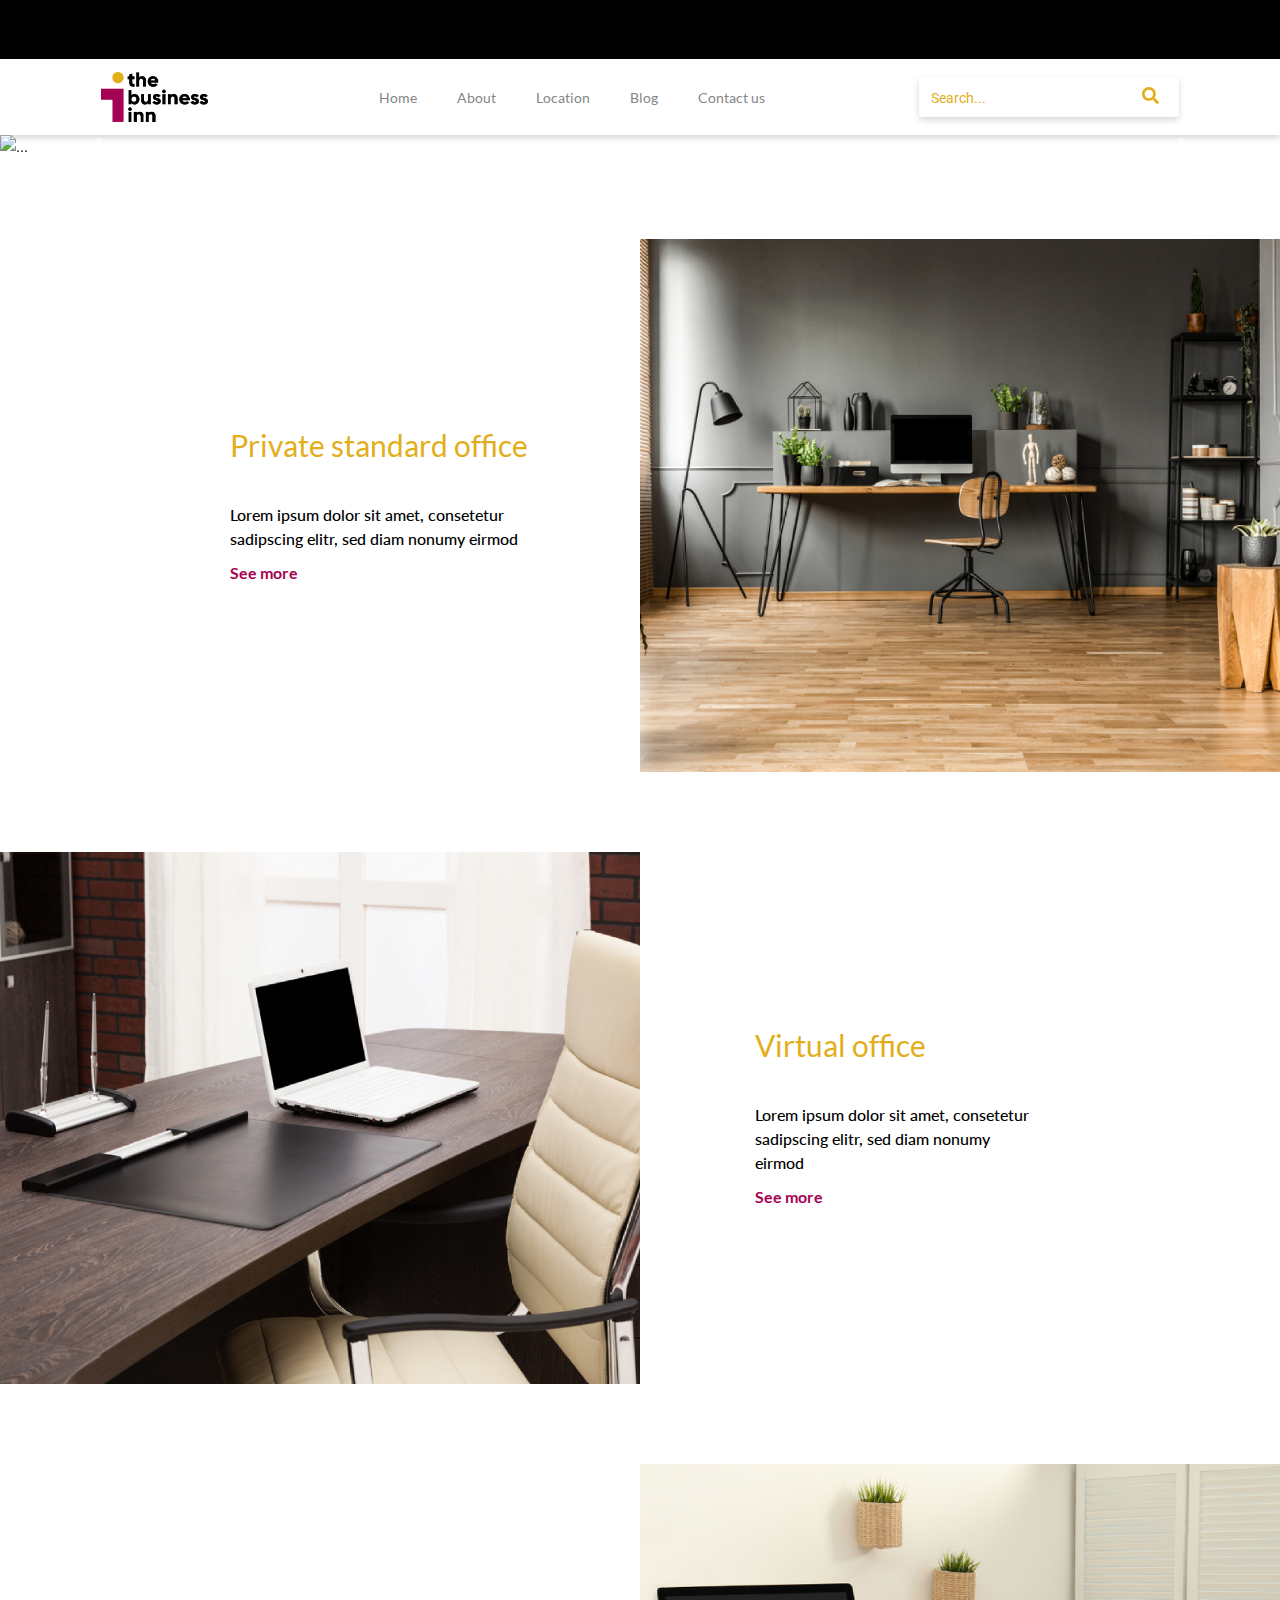
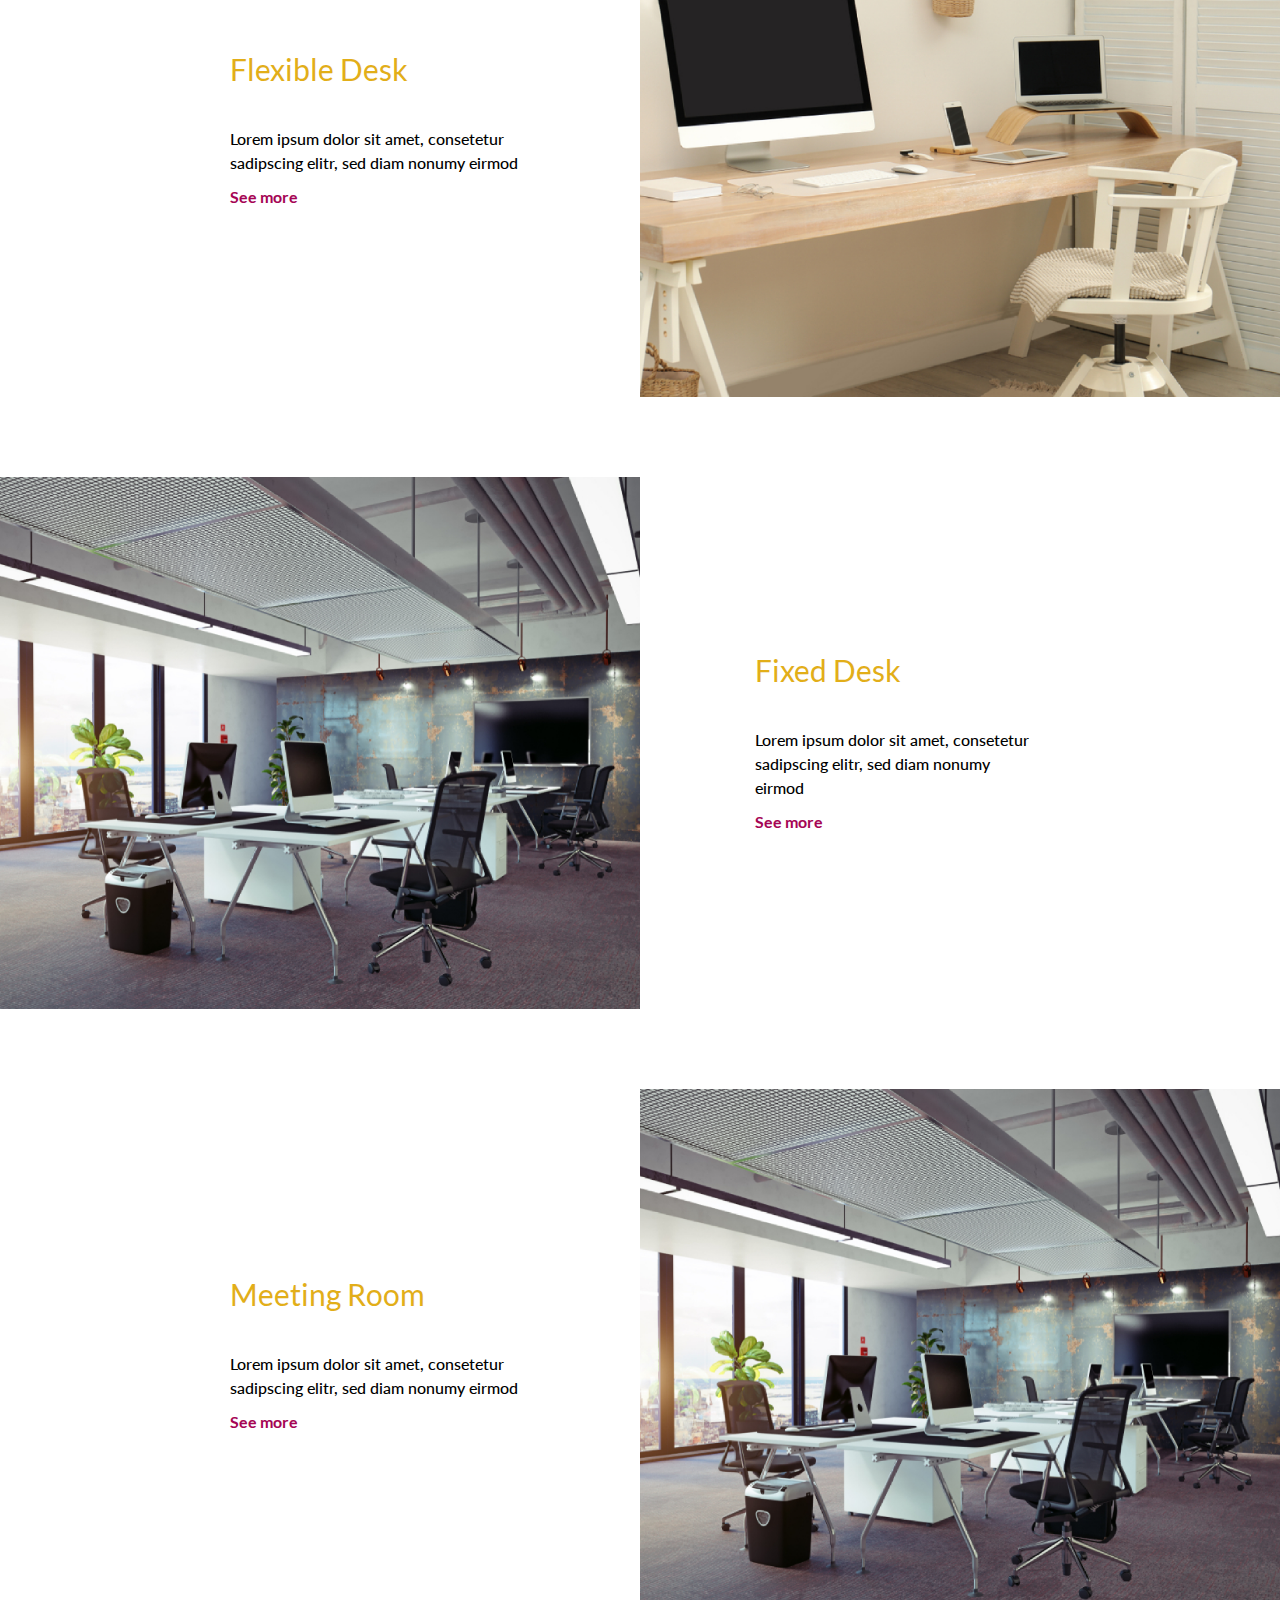
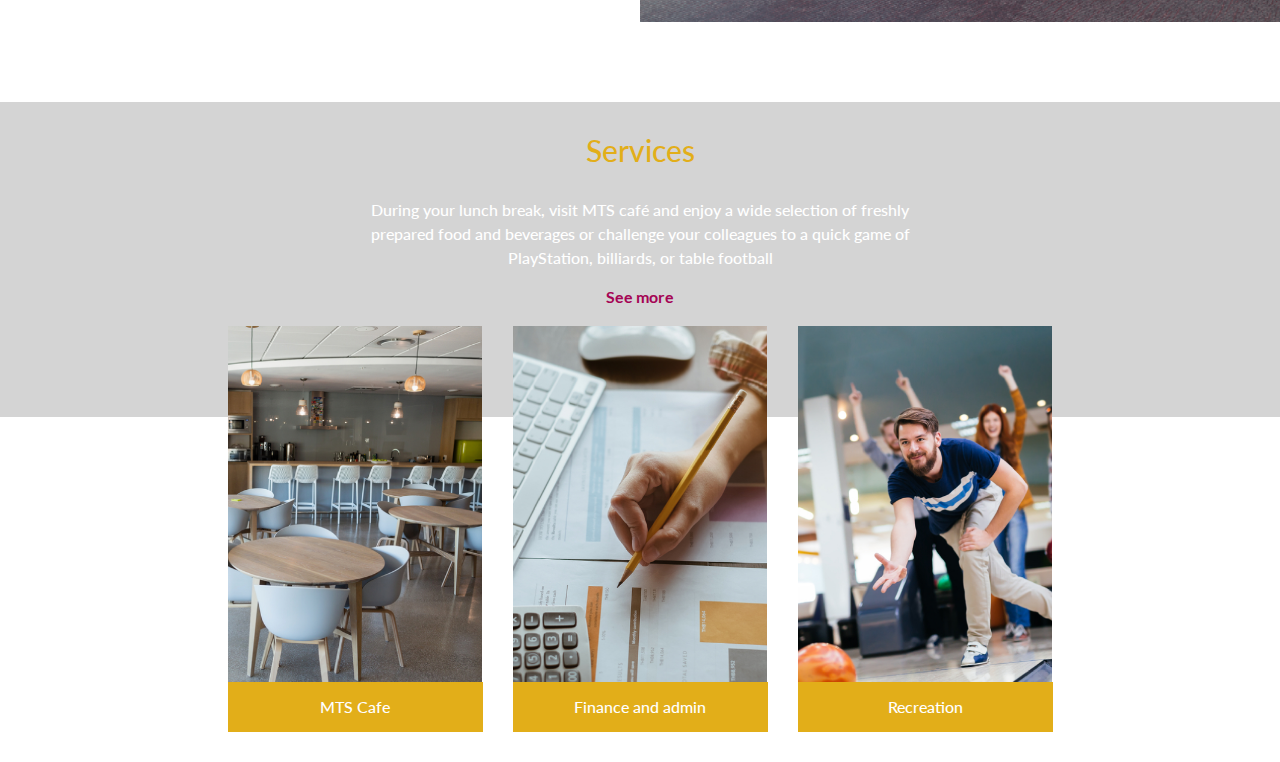
==== index.html @ 8a9effa4 "services and portfolio sections" ====
<!DOCTYPE html>
<html lang="en">

<head>
    <meta charset="UTF-8">
    <meta name="viewport" content="width=device-width, initial-scale=1.0">
    <title>Buisness Inn</title>
    <!-- css links -->
    <link rel="stylesheet" href="css/assets/bootstrap.min.css">
    <link rel="stylesheet" href="css/assets/all.min.css">
    <link rel="stylesheet" href="css/main.css">
</head>

<body>
    <section class="black-header"></section>
    <!-- section header start -->
    <section class="header-section">
        <div class="container">
            <!-- <div class="row"> -->
            <nav class="navbar navbar-expand-lg navbar-light ">
                <a class="navbar-brand" href="#">
                    <img src="imgs/logo.png" alt="logo" loading="lazy">
                </a>
                <button class="navbar-toggler" type="button" data-toggle="collapse" data-target="#navbarSupportedContent" aria-controls="navbarSupportedContent" aria-expanded="false" aria-label="Toggle navigation">
                      <span class="navbar-toggler-icon"></span>
                    </button>

                <div class="collapse navbar-collapse" id="navbarSupportedContent">
                    <ul class="navbar-nav m-auto">
                        <li class="nav-item active">
                            <a class="nav-link" href="#">Home <span class="sr-only">(current)</span></a>
                        </li>
                        <li class="nav-item">
                            <a class="nav-link" href="#">About</a>
                        </li>
                        <li class="nav-item">
                            <a class="nav-link" href="#">Location</a>
                        </li>
                        <li class="nav-item">
                            <a class="nav-link" href="#">Blog</a>
                        </li>
                        <li class="nav-item">
                            <a class="nav-link" href="#">Contact us</a>
                        </li>

                    </ul>
                    <form class="form-inline my-2 my-lg-0">
                        <input class="form-control" type="search" placeholder="Search..." aria-label="Search">
                        <button class="btn btn-outline-success my-2 my-sm-0" type="submit"><i class="fas fa-search"></i></button>
                    </form>
                </div>
            </nav>
            <!-- </div> -->
        </div>
    </section>
    <!-- section header end -->

    <!-- slider-section start -->
    <section class="slider-section">
        <div id="carouselExampleCaptions" class="carousel slide" data-ride="carousel">
            <ol class="carousel-indicators">
                <li data-target="#carouselExampleCaptions" data-slide-to="0" class="active"></li>
                <li data-target="#carouselExampleCaptions" data-slide-to="1"></li>
                <li data-target="#carouselExampleCaptions" data-slide-to="2"></li>
            </ol>
            <div class="carousel-inner">
                <div class="carousel-item active">
                    <img src="..." class="d-block w-100" alt="...">
                    <div class="carousel-caption d-none d-md-block">
                        <h5>First slide label</h5>
                        <p>Nulla vitae elit libero, a pharetra augue mollis interdum.</p>
                    </div>
                </div>
                <div class="carousel-item">
                    <img src="..." class="d-block w-100" alt="...">
                    <div class="carousel-caption d-none d-md-block">
                        <h5>Second slide label</h5>
                        <p>Lorem ipsum dolor sit amet, consectetur adipiscing elit.</p>
                    </div>
                </div>
                <div class="carousel-item">
                    <img src="..." class="d-block w-100" alt="...">
                    <div class="carousel-caption d-none d-md-block">
                        <h5>Third slide label</h5>
                        <p>Praesent commodo cursus magna, vel scelerisque nisl consectetur.</p>
                    </div>
                </div>
            </div>
            <a class="carousel-control-prev" href="#carouselExampleCaptions" role="button" data-slide="prev">
                <span class="carousel-control-prev-icon" aria-hidden="true"></span>
                <span class="sr-only">Previous</span>
            </a>
            <a class="carousel-control-next" href="#carouselExampleCaptions" role="button" data-slide="next">
                <span class="carousel-control-next-icon" aria-hidden="true"></span>
                <span class="sr-only">Next</span>
            </a>
        </div>
    </section>
    <!-- slider-section end -->

    <!-- testimonial-section start -->
    <section class="testimonial-section"></section>
    <!-- testimonial-section end -->

    <!-- portfolio-section start -->
    <section class="portfolio-section">
        <!-- <div class="container"> -->

        <div class="item">
            <div class="row">
                <!-- <div class="col-6"> -->
                <div class="post-img">
                    <img src="imgs/portfolio/p1.png" alt="product-img">
                </div>
                <!-- </div> -->
                <!-- <div class="col-6"> -->
                <div class="post-content">
                    <h2 class="post-title">Private standard office</h2>
                    <p class="post-excerpt">Lorem ipsum dolor sit amet, consetetur sadipscing elitr, sed diam nonumy eirmod</p>
                    <a href="html/private standard office.html" class="see-more">See more</a>
                    <!-- </div> -->
                </div>
            </div>
        </div>
        <div class="item">
            <div class="row">
                <!-- <div class="col-6"> -->
                <div class="post-img">
                    <img src="imgs/portfolio/p2.png" alt="product-img">
                </div>
                <!-- </div> -->
                <!-- <div class="col-6"> -->
                <div class="post-content">
                    <h2 class="post-title">Virtual office</h2>
                    <p class="post-excerpt">Lorem ipsum dolor sit amet, consetetur sadipscing elitr, sed diam nonumy eirmod</p>
                    <a href="html/private standard office.html" class="see-more">See more</a>
                    <!-- </div> -->
                </div>
            </div>
        </div>
        <div class="item">
            <div class="row">
                <!-- <div class="col-6"> -->
                <div class="post-img">
                    <img src="imgs/portfolio/p3.png" alt="product-img">
                </div>
                <!-- </div> -->
                <!-- <div class="col-6"> -->
                <div class="post-content">
                    <h2 class="post-title">Flexible Desk</h2>
                    <p class="post-excerpt">Lorem ipsum dolor sit amet, consetetur sadipscing elitr, sed diam nonumy eirmod</p>
                    <a href="html/private standard office.html" class="see-more">See more</a>
                    <!-- </div> -->
                </div>
            </div>
        </div>
        <div class="item">
            <div class="row">
                <!-- <div class="col-6"> -->
                <div class="post-img">
                    <img src="imgs/portfolio/p4.png" alt="product-img">
                </div>
                <!-- </div> -->
                <!-- <div class="col-6"> -->
                <div class="post-content">
                    <h2 class="post-title">Fixed Desk</h2>
                    <p class="post-excerpt">Lorem ipsum dolor sit amet, consetetur sadipscing elitr, sed diam nonumy eirmod</p>
                    <a href="html/private standard office.html" class="see-more">See more</a>
                    <!-- </div> -->
                </div>
            </div>
        </div>
        <div class="item">
            <div class="row">
                <!-- <div class="col-6"> -->
                <div class="post-img">
                    <img src="imgs/portfolio/p4.png" alt="product-img">
                </div>
                <!-- </div> -->
                <!-- <div class="col-6"> -->
                <div class="post-content">
                    <h2 class="post-title">Meeting Room</h2>
                    <p class="post-excerpt">Lorem ipsum dolor sit amet, consetetur sadipscing elitr, sed diam nonumy eirmod</p>
                    <a href="html/private standard office.html" class="see-more">See more</a>
                    <!-- </div> -->
                </div>
            </div>
        </div>

        <!-- </div> -->
    </section>
    <!-- portfolio-section end -->

    <!-- services-section start -->
    <section class="services-section">
        <div class="container">
            <h2 class="section-title text-center">
                Services
            </h2>
            <div class="row">
                <div class="col-lg-6 col-md-10 m-auto">
                    <div class="details text-center">
                        <p class="section-info text-center">During your lunch break, visit MTS café and enjoy a wide selection of freshly prepared food and beverages or challenge your colleagues to a quick game of PlayStation, billiards, or table football</p>
                        <a href="html/private standard office.html" class="see-more">See more</a>
                    </div>
                </div>
            </div>
            <div class="row cards-row pt-3">
                <div class="col-lg-3 col-md-4">
                    <div class="service-card">
                        <img src="imgs/services/s1.png" alt="service img">
                        <h4>MTS Cafe</h4>
                    </div>
                </div>
                <div class="col-lg-3 col-md-4">
                    <div class="service-card">
                        <img src="imgs/services/s2.png" alt="service img">
                        <h4>Finance and admin</h4>
                    </div>
                </div>
                <div class="col-lg-3 col-md-4">
                    <div class="service-card">
                        <img src="imgs/services/s3.png" alt="service img">
                        <h4>Recreation</h4>
                    </div>
                </div>
            </div>
    </section>
    <!-- services-section end -->



    <!-- js scripts -->
    <script src="js/assets/jquery-3.5.1.min.js"></script>
    <script src="js/assets/popper.min.js"></script>
    <script src="js/assets/bootstrap.min.js"></script>
    <script src="js/assets/all.min.js"></script>
    <script src="js/main.js"></script>


</body>

</html>
---- css/main.css ----
/* start general style */
:root {
  --redColor: #A50454;
  --whiteColor: #ffffff;
  --blackColor: #000000;
  --goldColor: #E2AE19;
  --grayColor: #868686;
}

@font-face {
  font-family: "lato";
  src: url("../fonts/Lato-Regular.ttf");
}

@font-face {
  font-family: "latoM";
  src: url("../fonts/Lato-Medium.ttf");
}

@font-face {
  font-family: "latoB";
  src: url("../fonts/Lato-Bold.ttf");
}

@font-face {
  font-family: "Roboto";
  src: url("../fonts/Roboto-Regular.ttf");
}

.header-section .navbar .navbar-nav .nav-item .nav-link:focus, .header-section .navbar .navbar-nav .nav-item .nav-link:hover, .header-section .navbar .form-inline .btn:hover svg {
  -webkit-transition: all 0.3s ease-in-out;
  transition: all 0.3s ease-in-out;
}

* {
  -webkit-box-sizing: border-box;
  -o-box-sizing: border-box;
  -ms-box-sizing: border-box;
  box-sizing: border-box;
  outline: unset !important;
}

html {
  scroll-behavior: smooth;
  direction: ltr;
  text-align: left;
}

body a,
body a:hover {
  text-decoration: none;
  outline: none;
}

body input:focus, body input:hover,
body .btn:focus,
body .btn:hover {
  outline: unset !important;
  -webkit-box-shadow: unset !important;
          box-shadow: unset !important;
  background-color: unset !important;
  color: unset !important;
}

img {
  max-width: 100%;
}

body button:focus,
body button:active {
  outline: none;
  outline-offset: unset;
}

body .btn-primary {
  border-color: unset;
  background-color: unset;
}

.see-more {
  color: var(--redColor);
  font-family: 'latoB';
  font-size: 16px;
}

.black-header {
  height: 59px;
  background-color: var(--blackColor);
}

.header-section {
  background-color: var(--whiteColor);
  -webkit-box-shadow: 0px 3px 6px #00000029;
          box-shadow: 0px 3px 6px #00000029;
}

.header-section .navbar .navbar-brand img {
  max-width: 100%;
  width: 107px;
}

.header-section .navbar .navbar-nav .nav-item .nav-link {
  color: var(--grayColor);
  padding: 15px 20px;
  font: 14px/17px "lato";
}

.header-section .navbar .navbar-nav .nav-item .nav-link:focus, .header-section .navbar .navbar-nav .nav-item .nav-link:hover {
  color: var(--redColor);
}

.header-section .navbar .form-inline {
  position: relative;
}

.header-section .navbar .form-inline .form-control {
  -webkit-box-shadow: 0px 3px 6px #00000029;
          box-shadow: 0px 3px 6px #00000029;
  border-radius: 3px;
  height: 40px;
  border: none;
  width: 260px;
}

.header-section .navbar .form-inline .form-control::-webkit-input-placeholder {
  color: var(--goldColor);
  font: 14px/19px 'Roboto';
}

.header-section .navbar .form-inline .form-control:-ms-input-placeholder {
  color: var(--goldColor);
  font: 14px/19px 'Roboto';
}

.header-section .navbar .form-inline .form-control::-ms-input-placeholder {
  color: var(--goldColor);
  font: 14px/19px 'Roboto';
}

.header-section .navbar .form-inline .form-control::placeholder {
  color: var(--goldColor);
  font: 14px/19px 'Roboto';
}

.header-section .navbar .form-inline .btn {
  position: absolute;
  right: 0;
  border: none;
  padding: 10px 20px;
  color: var(--goldColor);
}

.header-section .navbar .form-inline .btn svg {
  font-size: 17px;
}

.header-section .navbar .form-inline .btn:hover svg {
  color: var(--redColor);
}

.portfolio-section .item {
  margin: 80px 0;
}

.portfolio-section .item:nth-of-type(odd) .row {
  -webkit-box-orient: horizontal;
  -webkit-box-direction: reverse;
      -ms-flex-direction: row-reverse;
          flex-direction: row-reverse;
}

.portfolio-section .item:nth-of-type(odd) .row .post-content {
  padding-left: 18%;
  padding-right: 85px;
}

@media (max-width: 992px) {
  .portfolio-section .item:nth-of-type(odd) .row .post-content {
    padding-left: 5%;
    padding-right: 0;
  }
}

.portfolio-section .item:nth-of-type(even) .row .post-content {
  padding-right: 19%;
  padding-left: 115px;
}

@media (max-width: 992px) {
  .portfolio-section .item:nth-of-type(even) .row .post-content {
    padding-right: 0;
    padding-left: 35px;
  }
}

.portfolio-section .item .row {
  -webkit-box-align: center;
      -ms-flex-align: center;
          align-items: center;
  margin-right: 0;
  margin-left: 0;
}

.portfolio-section .item .post-img {
  width: 50%;
}

@media (max-width: 767px) {
  .portfolio-section .item .post-img {
    width: 100%;
    margin-bottom: 20px;
  }
}

.portfolio-section .item .post-img img {
  max-width: 100%;
}

.portfolio-section .item .post-content {
  width: 50%;
  height: 100%;
  display: -webkit-box;
  display: -ms-flexbox;
  display: flex;
  -webkit-box-orient: vertical;
  -webkit-box-direction: normal;
      -ms-flex-direction: column;
          flex-direction: column;
  -webkit-box-pack: center;
      -ms-flex-pack: center;
          justify-content: center;
}

@media (max-width: 767px) {
  .portfolio-section .item .post-content {
    width: 100%;
    text-align: center;
    padding: 10px !important;
  }
}

.portfolio-section .item .post-content .post-title {
  font-size: 30px;
  font-family: 'lato';
  color: var(--goldColor);
  margin-bottom: 40px;
}

.portfolio-section .item .post-content .post-excerpt {
  color: var(--blackColor);
  font-family: 'latoM';
  font-size: 16px;
  margin-bottom: 10px;
}

.services-section {
  background-color: #D4D4D4;
  padding-top: 30px;
  padding-bottom: 120px;
  height: 315px;
}

.services-section .section-title {
  color: var(--goldColor);
  font-family: 'latoM';
  font-size: 30px;
  margin-bottom: 30px;
}

.services-section .details .section-info {
  color: var(--whiteColor);
  font-size: 16px;
  font-family: 'latoM';
  margin-bottom: 15px;
}

.services-section .cards-row {
  -webkit-box-pack: center;
      -ms-flex-pack: center;
          justify-content: center;
}

.services-section .cards-row .service-card {
  position: relative;
  margin-bottom: 30px;
}

.services-section .cards-row .service-card h4 {
  position: absolute;
  width: 100%;
  font-size: 16px;
  font-family: 'latoM';
  color: var(--whiteColor);
  background-color: var(--goldColor);
  padding: 15px 0;
  text-align: center;
  bottom: 0;
  margin-bottom: 0;
}
/*# sourceMappingURL=main.css.map */
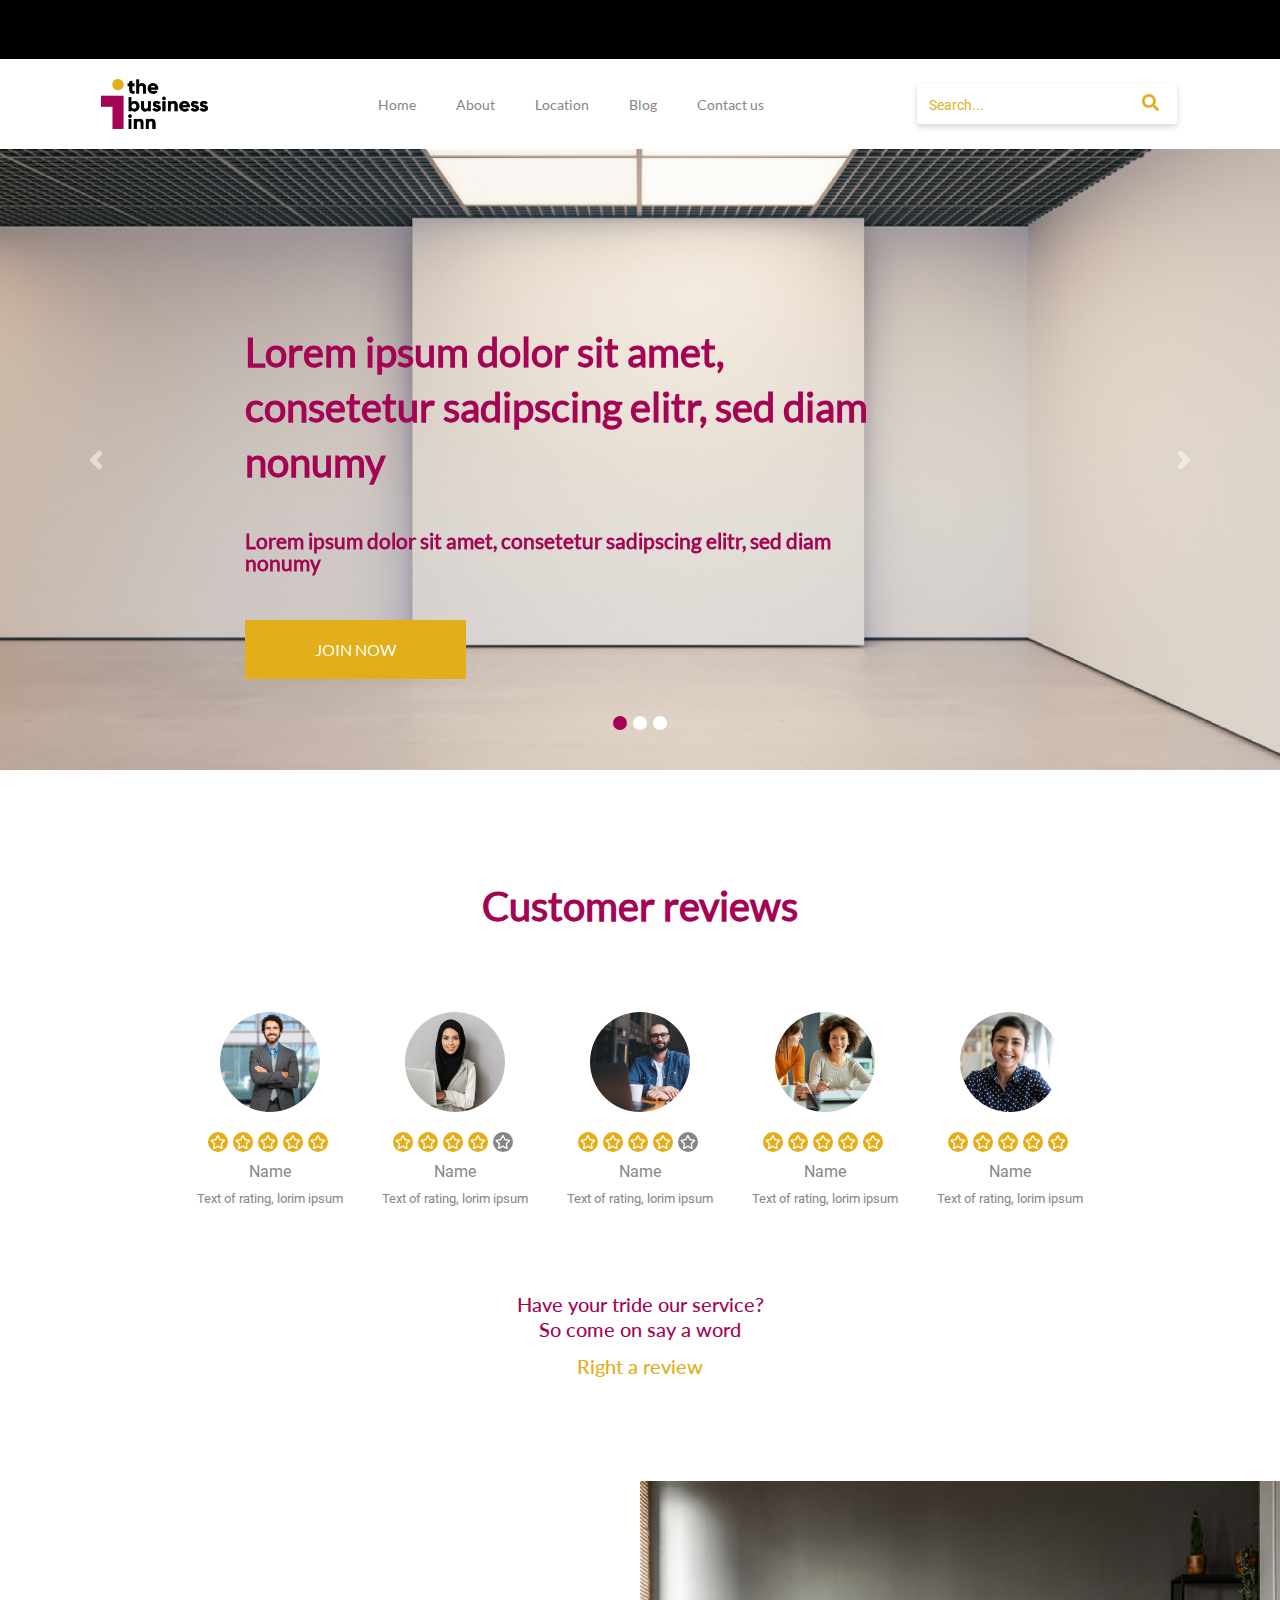
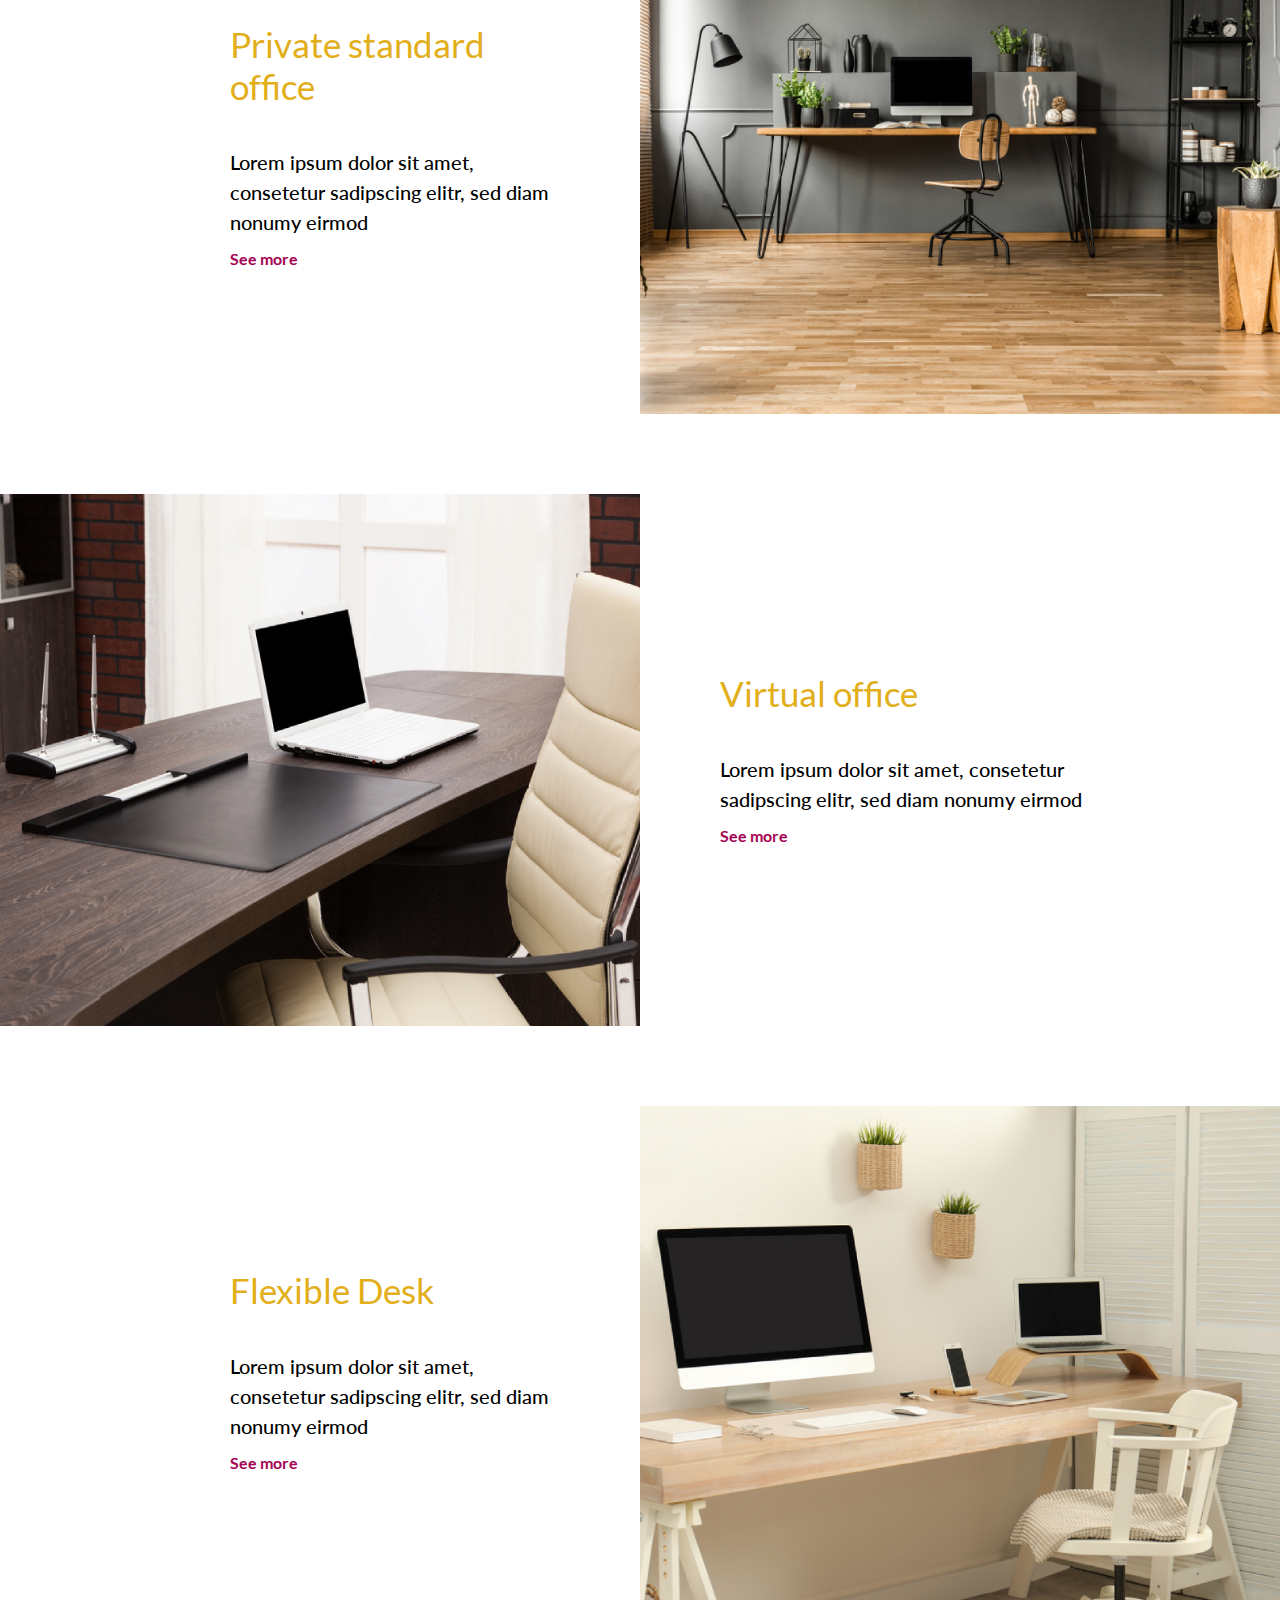
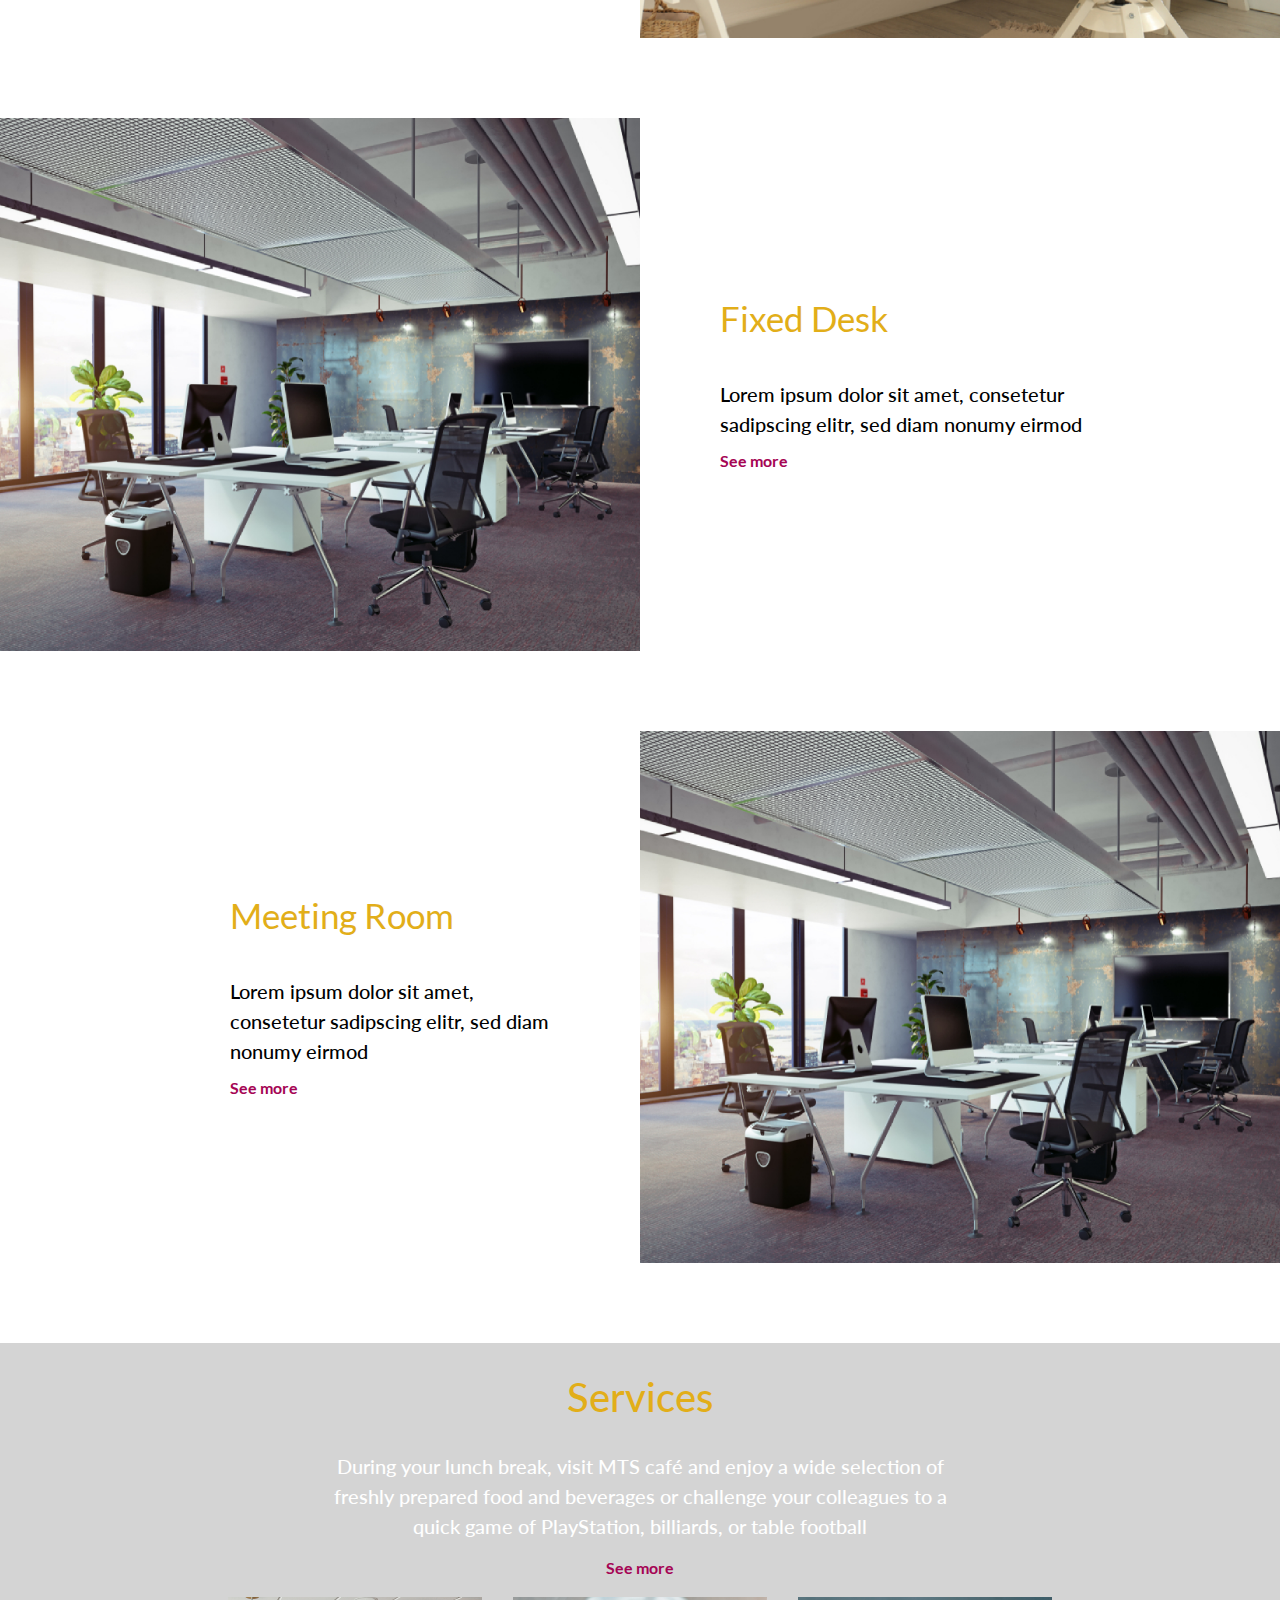
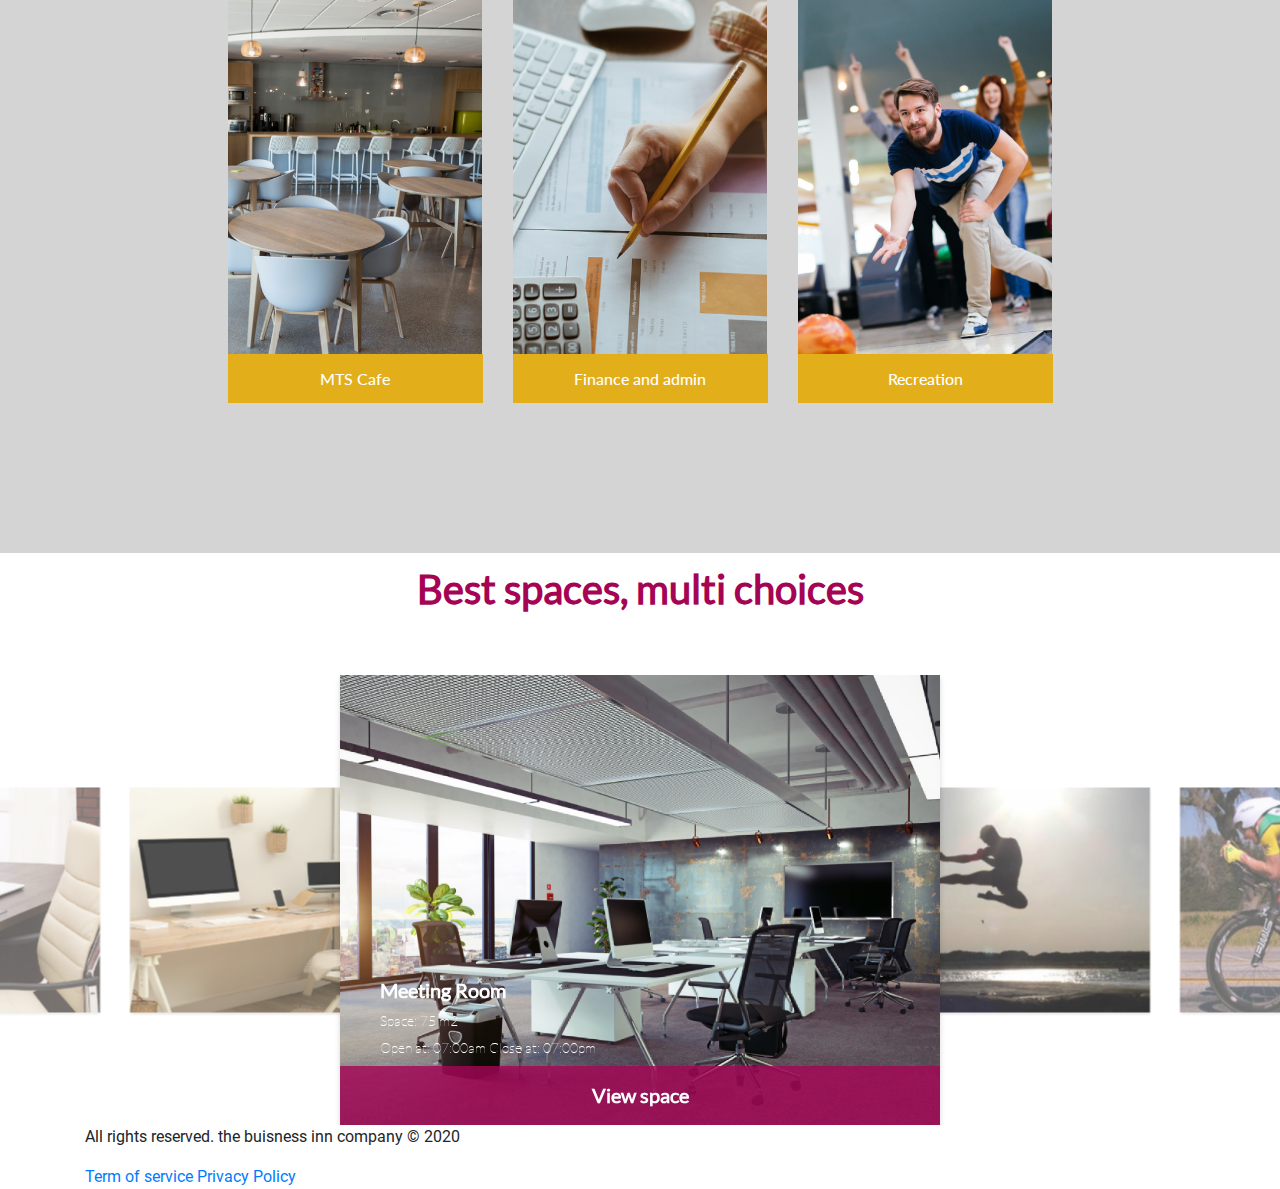
==== commit 5507ebd8: "some modification on navbar and slider & fonts in portfolio section & create testimonials and spaces" ====
--- a/index.html
+++ b/index.html
@@ -8,6 +8,8 @@
     <!-- css links -->
     <link rel="stylesheet" href="css/assets/bootstrap.min.css">
     <link rel="stylesheet" href="css/assets/all.min.css">
+    <link rel="stylesheet" href="css/assets/jquery.flipster.nav.css">
+    <link rel="stylesheet" href="css/assets/jquery.flipster.css">
     <link rel="stylesheet" href="css/main.css">
 </head>
 
@@ -16,8 +18,10 @@
     <!-- section header start -->
     <section class="header-section">
         <div class="container">
+
             <!-- <div class="row"> -->
-            <nav class="navbar navbar-expand-lg navbar-light ">
+            <nav class="navbar navbar-expand-lg navbar-light " id="navbar">
+                <!-- <div class="container"> -->
                 <a class="navbar-brand" href="#">
                     <img src="imgs/logo.png" alt="logo" loading="lazy">
                 </a>
@@ -45,10 +49,11 @@
 
                     </ul>
                     <form class="form-inline my-2 my-lg-0">
-                        <input class="form-control" type="search" placeholder="Search..." aria-label="Search">
+                        <input class="form-control" type="text" placeholder="Search..." aria-label="Search">
                         <button class="btn btn-outline-success my-2 my-sm-0" type="submit"><i class="fas fa-search"></i></button>
                     </form>
                 </div>
+                <!-- </div> -->
             </nav>
             <!-- </div> -->
         </div>
@@ -65,24 +70,27 @@
             </ol>
             <div class="carousel-inner">
                 <div class="carousel-item active">
-                    <img src="..." class="d-block w-100" alt="...">
+                    <img src="imgs/slider/slider1.png" class="d-block w-100" alt="slider img">
                     <div class="carousel-caption d-none d-md-block">
-                        <h5>First slide label</h5>
-                        <p>Nulla vitae elit libero, a pharetra augue mollis interdum.</p>
+                        <h5 class="post-title">Lorem ipsum dolor sit amet, consetetur sadipscing elitr, sed diam nonumy</h5>
+                        <p class="post-excerpt">Lorem ipsum dolor sit amet, consetetur sadipscing elitr, sed diam nonumy</p>
+                        <a href="">JOIN NOW</a>
                     </div>
                 </div>
                 <div class="carousel-item">
-                    <img src="..." class="d-block w-100" alt="...">
+                    <img src="imgs/slider/slider1.png" class="d-block w-100" alt="slider img">
                     <div class="carousel-caption d-none d-md-block">
-                        <h5>Second slide label</h5>
-                        <p>Lorem ipsum dolor sit amet, consectetur adipiscing elit.</p>
+                        <h5 class="post-title">Lorem ipsum dolor sit amet, consetetur sadipscing elitr, sed diam nonumy</h5>
+                        <p class="post-excerpt">Lorem ipsum dolor sit amet, consetetur sadipscing elitr, sed diam nonumy</p>
+                        <a href="">JOIN NOW</a>
                     </div>
                 </div>
                 <div class="carousel-item">
-                    <img src="..." class="d-block w-100" alt="...">
+                    <img src="imgs/slider/slider1.png" class="d-block w-100" alt="slider img">
                     <div class="carousel-caption d-none d-md-block">
-                        <h5>Third slide label</h5>
-                        <p>Praesent commodo cursus magna, vel scelerisque nisl consectetur.</p>
+                        <h5 class="post-title">Lorem ipsum dolor sit amet, consetetur sadipscing elitr, sed diam nonumy</h5>
+                        <p class="post-excerpt">Lorem ipsum dolor sit amet, consetetur sadipscing elitr, sed diam nonumy</p>
+                        <a href="">JOIN NOW</a>
                     </div>
                 </div>
             </div>
@@ -99,7 +107,95 @@
     <!-- slider-section end -->
 
     <!-- testimonial-section start -->
-    <section class="testimonial-section"></section>
+    <section class="testimonial-section">
+        <div class="container">
+            <h2 class="section-title">Customer reviews</h2>
+            <div class="col-lg-10 col-12 m-auto">
+                <div class="row">
+                    <div class="col-lg-2 col-md-4 px-lg-0 ">
+                        <div class="client-card">
+                            <img src="imgs/clients/client1.png" alt="" class="client-img">
+                            <div class="reviews">
+                                <span class="checked"><i class="far fa-star"></i></span>
+                                <span class="checked"><i class="far fa-star"></i></span>
+                                <span class="checked"><i class="far fa-star"></i></span>
+                                <span class="checked"><i class="far fa-star"></i></span>
+                                <span class="checked"><i class="far fa-star"></i></span>
+                            </div>
+                            <h5 class="client-name">Name</h5>
+                            <p class="clientreview">Text of rating, lorim ipsum</p>
+                        </div>
+                    </div>
+                    <div class="col-lg-2 col-md-4 px-lg-0 ">
+                        <div class="client-card">
+                            <img src="imgs/clients/client2.png" alt="" class="client-img">
+                            <div class="reviews">
+                                <span class="checked"><i class="far fa-star"></i></span>
+                                <span class="checked"><i class="far fa-star"></i></span>
+                                <span class="checked"><i class="far fa-star"></i></span>
+                                <span class="checked"><i class="far fa-star"></i></span>
+                                <span class=""><i class="far fa-star"></i></span>
+                            </div>
+                            <h5 class="client-name">Name</h5>
+                            <p class="clientreview">Text of rating, lorim ipsum</p>
+                        </div>
+                    </div>
+                    <div class="col-lg-2 col-md-4 px-lg-0 ">
+                        <div class="client-card">
+                            <img src="imgs/clients/client3.png" alt="" class="client-img">
+                            <div class="reviews">
+                                <span class="checked"><i class="far fa-star"></i></span>
+                                <span class="checked"><i class="far fa-star"></i></span>
+                                <span class="checked"><i class="far fa-star"></i></span>
+                                <span class="checked"><i class="far fa-star"></i></span>
+                                <span class=""><i class="far fa-star"></i></span>
+                            </div>
+                            <h5 class="client-name">Name</h5>
+                            <p class="clientreview">Text of rating, lorim ipsum</p>
+                        </div>
+                    </div>
+                    <div class="col-lg-2 col-md-4 px-lg-0 ">
+                        <div class="client-card">
+                            <img src="imgs/clients/client4.png" alt="" class="client-img">
+                            <div class="reviews">
+                                <span class="checked"><i class="far fa-star"></i></span>
+                                <span class="checked"><i class="far fa-star"></i></span>
+                                <span class="checked"><i class="far fa-star"></i></span>
+                                <span class="checked"><i class="far fa-star"></i></span>
+                                <span class="checked"><i class="far fa-star"></i></span>
+                            </div>
+                            <h5 class="client-name">Name</h5>
+                            <p class="clientreview">Text of rating, lorim ipsum</p>
+                        </div>
+                    </div>
+                    <div class="col-lg-2 col-md-4 px-lg-0 ">
+                        <div class="client-card">
+                            <img src="imgs/clients/client5.png" alt="" class="client-img">
+                            <div class="reviews">
+                                <span class="checked"><i class="far fa-star"></i></span>
+                                <span class="checked"><i class="far fa-star"></i></span>
+                                <span class="checked"><i class="far fa-star"></i></span>
+                                <span class="checked"><i class="far fa-star"></i></span>
+                                <span class="checked"><i class="far fa-star"></i></span>
+                            </div>
+                            <h5 class="client-name">Name</h5>
+                            <p class="clientreview">Text of rating, lorim ipsum</p>
+                        </div>
+                    </div>
+                </div>
+            </div>
+            <div class="row">
+                <div class="col-lg-3 col-md-6 text-center">
+                    <div class="review-now">
+                        <p>Have your tride our service? So come on say a word</p>
+                        <a href="">Right a review</a>
+                    </div>
+
+                </div>
+            </div>
+
+        </div>
+    </section>
     <!-- testimonial-section end -->
 
     <!-- portfolio-section start -->
@@ -198,7 +294,7 @@
                 Services
             </h2>
             <div class="row">
-                <div class="col-lg-6 col-md-10 m-auto">
+                <div class="col-lg-7 col-md-10 m-auto">
                     <div class="details text-center">
                         <p class="section-info text-center">During your lunch break, visit MTS café and enjoy a wide selection of freshly prepared food and beverages or challenge your colleagues to a quick game of PlayStation, billiards, or table football</p>
                         <a href="html/private standard office.html" class="see-more">See more</a>
@@ -228,16 +324,111 @@
     </section>
     <!-- services-section end -->
 
-
+    <!-- spaces-section start -->
+    <section class="spaces-section">
+
+        <div id="Main-Content">
+            <div class="">
+                <div class="container">
+                    <h2 class="section-title text-center">Best spaces, multi choices</h2>
+                </div>
+                <!-- Flipster List -->
+                <div class="flipster">
+                    <ul class="flip-items">
+                        <li id="Coverflow-1" title="Cricket" data-flip-category="Fun Sports">
+                            <img src="imgs/portfolio/p1.png">
+                            <div class="space-details">
+                                <h5 class="space-name">Meeting Room</h5>
+                                <p class="space-area">Space: 75 m2</p>
+                                <p class="space-time">Open at: 07:00am Close at: 07:00pm</p>
+                                <a href="html/Meeting Room.html">View space</a>
+                            </div>
+                        </li>
+                        <li id="Coverflow-2" title="Surfing" data-flip-category="Fun Sports">
+                            <img src="imgs/portfolio/p2.png">
+                            <div class="space-details">
+                                <h5 class="space-name">Meeting Room</h5>
+                                <p class="space-area">Space: 75 m2</p>
+                                <p class="space-time">Open at: 07:00am Close at: 07:00pm</p>
+                                <a href="html/Meeting Room.html">View space</a>
+                            </div>
+                        </li>
+                        <li id="Coverflow-3" title="Baseball" data-flip-category="Boring Sports">
+                            <img src="imgs/portfolio/p3.png">
+                            <div class="space-details">
+                                <h5 class="space-name">Meeting Room</h5>
+                                <p class="space-area">Space: 75 m2</p>
+                                <p class="space-time">Open at: 07:00am Close at: 07:00pm</p>
+                                <a href="html/Meeting Room.html">View space</a>
+                            </div>
+                        </li>
+                        <li id="Coverflow-4" title="Running" data-flip-category="Boring Sports">
+                            <img src="imgs/portfolio/p4.png">
+                            <div class="space-details">
+                                <h5 class="space-name">Meeting Room</h5>
+                                <p class="space-area">Space: 75 m2</p>
+                                <p class="space-time">Open at: 07:00am Close at: 07:00pm</p>
+                                <a href="html/Meeting Room.html">View space</a>
+                            </div>
+                        </li>
+                        <li id="Coverflow-7" title="Air Kicking" data-flip-category="These are Sports?">
+                            <img src="img/Sport-7.jpeg">
+                            <div class="space-details">
+                                <h5 class="space-name">Meeting Room</h5>
+                                <p class="space-area">Space: 75 m2</p>
+                                <p class="space-time">Open at: 07:00am Close at: 07:00pm</p>
+                                <a href="html/Meeting Room.html">View space</a>
+                            </div>
+                        </li>
+                        <li id="Coverflow-5" title="Bike Sitting" data-flip-category="These are Sports?">
+                            <img src="img/Sport-5.jpeg">
+                            <div class="space-details">
+                                <h5 class="space-name">Meeting Room</h5>
+                                <p class="space-area">Space: 75 m2</p>
+                                <p class="space-time">Open at: 07:00am Close at: 07:00pm</p>
+                                <a href="html/Meeting Room.html">View space</a>
+                            </div>
+                        </li>
+                        <li id="Coverflow-6" title="Extreme Bike Sitting" data-flip-category="These are Sports?">
+                            <img src="img/Sport-6.jpeg">
+                            <div class="space-details">
+                                <h5 class="space-name">Meeting Room</h5>
+                                <p class="space-area">Space: 75 m2</p>
+                                <p class="space-time">Open at: 07:00am Close at: 07:00pm</p>
+                                <a href="html/Meeting Room.html">View space</a>
+                            </div>
+                        </li>
+                    </ul>
+                </div>
+                <!-- End Flipster List -->
+
+            </div>
+        </div>
+    </section>
+    <!-- spaces-section end -->
+
+    <!-- footer-section start -->
+    <footer>
+        <div class="container">
+            <p class="copy-right">All rights reserved. the buisness inn company © 2020</p>
+            <div class="privacy">
+                <a href="html/Term of service.html">Term of service</a>
+                <a href="html/Privacy Policy.html">Privacy Policy</a>
+            </div>
+    </footer>
+    <!-- footer-section end -->
 
     <!-- js scripts -->
     <script src="js/assets/jquery-3.5.1.min.js"></script>
     <script src="js/assets/popper.min.js"></script>
     <script src="js/assets/bootstrap.min.js"></script>
     <script src="js/assets/all.min.js"></script>
+    <script src="js/assets/jquery.flipster.min.js"></script>
     <script src="js/main.js"></script>
 
 
 </body>
 
+</html>
+
 </html>--- a/css/main.css
+++ b/css/main.css
@@ -20,6 +20,11 @@
 @font-face {
   font-family: "latoB";
   src: url("../fonts/Lato-Bold.ttf");
+}
+
+@font-face {
+  font-family: "latoT";
+  src: url("../fonts/Lato-Thin.ttf");
 }
 
 @font-face {
@@ -94,6 +99,11 @@
           box-shadow: 0px 3px 6px #00000029;
 }
 
+.header-section .navbar {
+  padding-top: 15px;
+  padding-bottom: 15px;
+}
+
 .header-section .navbar .navbar-brand img {
   max-width: 100%;
   width: 107px;
@@ -143,8 +153,7 @@
 }
 
 .header-section .navbar .form-inline .btn {
-  position: absolute;
-  right: 0;
+  margin-left: -55px;
   border: none;
   padding: 10px 20px;
   color: var(--goldColor);
@@ -156,6 +165,171 @@
 
 .header-section .navbar .form-inline .btn:hover svg {
   color: var(--redColor);
+}
+
+.slider-section .carousel .carousel-indicators {
+  margin-bottom: 40px;
+}
+
+.slider-section .carousel .carousel-indicators li {
+  width: 14px;
+  height: 14px;
+  border-radius: 50%;
+  border: none;
+  opacity: 1;
+}
+
+.slider-section .carousel .carousel-indicators .active {
+  background-color: var(--redColor);
+}
+
+.slider-section .carousel .carousel-inner .carousel-item .carousel-caption {
+  top: 25%;
+  text-align: left;
+  left: 18%;
+  right: 30%;
+  padding-left: 15px;
+  letter-spacing: 0px;
+}
+
+@media (max-width: 992px) {
+  .slider-section .carousel .carousel-inner .carousel-item .carousel-caption {
+    top: 15%;
+  }
+}
+
+.slider-section .carousel .carousel-inner .carousel-item .carousel-caption .post-title {
+  color: var(--redColor);
+  font: 40px/55px 'lato';
+  font-weight: 900;
+  margin-bottom: 40px;
+}
+
+@media (max-width: 992px) {
+  .slider-section .carousel .carousel-inner .carousel-item .carousel-caption .post-title {
+    font: 900 18px/25px 'lato';
+  }
+}
+
+.slider-section .carousel .carousel-inner .carousel-item .carousel-caption .post-excerpt {
+  color: var(--redColor);
+  font: 21px/22px 'lato';
+  font-weight: 900;
+  margin-bottom: 65px;
+}
+
+@media (max-width: 992px) {
+  .slider-section .carousel .carousel-inner .carousel-item .carousel-caption .post-excerpt {
+    font: 900 14px/15px 'lato';
+  }
+}
+
+.slider-section .carousel .carousel-inner .carousel-item .carousel-caption a {
+  background-color: var(--goldColor);
+  color: var(--whiteColor);
+  font: 16px/20px 'lato';
+  padding: 20px 70px;
+}
+
+@media (max-width: 992px) {
+  .slider-section .carousel .carousel-inner .carousel-item .carousel-caption a {
+    font: 14px/16px 'lato';
+    padding: 15px 50px;
+  }
+}
+
+.testimonial-section {
+  margin: 100px 0;
+}
+
+.testimonial-section .section-title {
+  font: normal normal 900 40px/72px 'lato';
+  color: var(--redColor);
+  text-align: center;
+  margin-bottom: 70px;
+}
+
+.testimonial-section .row {
+  -ms-flex-pack: distribute;
+      justify-content: space-around;
+}
+
+.testimonial-section .client-card {
+  display: -webkit-box;
+  display: -ms-flexbox;
+  display: flex;
+  -webkit-box-align: center;
+      -ms-flex-align: center;
+          align-items: center;
+  -webkit-box-orient: vertical;
+  -webkit-box-direction: normal;
+      -ms-flex-direction: column;
+          flex-direction: column;
+}
+
+.testimonial-section .client-card .client-img {
+  width: 100px;
+  margin-bottom: 20px;
+}
+
+.testimonial-section .client-card .reviews {
+  display: -webkit-box;
+  display: -ms-flexbox;
+  display: flex;
+}
+
+.testimonial-section .client-card .reviews span {
+  background: var(--grayColor);
+  border-radius: 50%;
+  width: 20px;
+  height: 20px;
+  display: -webkit-box;
+  display: -ms-flexbox;
+  display: flex;
+  -webkit-box-pack: center;
+      -ms-flex-pack: center;
+          justify-content: center;
+  -webkit-box-align: center;
+      -ms-flex-align: center;
+          align-items: center;
+  margin-right: 5px;
+}
+
+.testimonial-section .client-card .reviews span.checked {
+  background: var(--goldColor);
+}
+
+.testimonial-section .client-card .reviews span svg {
+  color: white;
+  border-radius: 50%;
+  font-size: 14px;
+}
+
+.testimonial-section .client-card .client-name {
+  margin-bottom: 10px;
+  color: var(--grayColor);
+  font: 16px "Roboto";
+  margin-top: 10px;
+}
+
+.testimonial-section .client-card .clientreview {
+  font: 13px 'Roboto';
+  color: var(--grayColor);
+}
+
+.testimonial-section .review-now {
+  margin-top: 70px;
+}
+
+.testimonial-section .review-now p {
+  font: 20px/25px 'latoM';
+  color: var(--redColor);
+  margin-bottom: 10px;
+}
+
+.testimonial-section .review-now a {
+  font: 20px/29px 'latoM';
+  color: var(--goldColor);
 }
 
 .portfolio-section .item {
@@ -171,7 +345,7 @@
 
 .portfolio-section .item:nth-of-type(odd) .row .post-content {
   padding-left: 18%;
-  padding-right: 85px;
+  padding-right: 70px;
 }
 
 @media (max-width: 992px) {
@@ -182,8 +356,8 @@
 }
 
 .portfolio-section .item:nth-of-type(even) .row .post-content {
-  padding-right: 19%;
-  padding-left: 115px;
+  padding-right: 15%;
+  padding-left: 80px;
 }
 
 @media (max-width: 992px) {
@@ -240,7 +414,7 @@
 }
 
 .portfolio-section .item .post-content .post-title {
-  font-size: 30px;
+  font-size: 35px;
   font-family: 'lato';
   color: var(--goldColor);
   margin-bottom: 40px;
@@ -249,7 +423,7 @@
 .portfolio-section .item .post-content .post-excerpt {
   color: var(--blackColor);
   font-family: 'latoM';
-  font-size: 16px;
+  font-size: 20px;
   margin-bottom: 10px;
 }
 
@@ -257,19 +431,18 @@
   background-color: #D4D4D4;
   padding-top: 30px;
   padding-bottom: 120px;
-  height: 315px;
 }
 
 .services-section .section-title {
   color: var(--goldColor);
   font-family: 'latoM';
-  font-size: 30px;
+  font-size: 40px;
   margin-bottom: 30px;
 }
 
 .services-section .details .section-info {
   color: var(--whiteColor);
-  font-size: 16px;
+  font-size: 20px;
   font-family: 'latoM';
   margin-bottom: 15px;
 }
@@ -297,4 +470,101 @@
   bottom: 0;
   margin-bottom: 0;
 }
+
+.spaces-section .section-title {
+  margin-bottom: 50px;
+  font: normal normal 900 40px/72px 'lato';
+  color: var(--redColor);
+}
+
+.spaces-section #Main-Content .flipster .flip-items {
+  position: relative;
+}
+
+.spaces-section #Main-Content .flipster .flip-items img {
+  width: 600px;
+  height: 450px;
+  -webkit-box-shadow: 0px 3px 6px #00000029;
+          box-shadow: 0px 3px 6px #00000029;
+}
+
+@media (max-width: 992px) {
+  .spaces-section #Main-Content .flipster .flip-items img {
+    width: 400px;
+    height: 350px;
+  }
+}
+
+@media (max-width: 767px) {
+  .spaces-section #Main-Content .flipster .flip-items img {
+    width: 300px;
+    height: 250px;
+  }
+}
+
+@media (max-width: 576px) {
+  .spaces-section #Main-Content .flipster .flip-items img {
+    width: 200px;
+    height: 150px;
+  }
+}
+
+.spaces-section #Main-Content .flipster .flip-items .space-details {
+  position: absolute;
+  width: 100%;
+  bottom: 0;
+  display: none;
+}
+
+.spaces-section #Main-Content .flipster .flip-items .space-details .space-name {
+  font: 900 20px 'lato';
+  margin-bottom: 10px;
+  color: var(--whiteColor);
+  padding: 0 40px;
+}
+
+.spaces-section #Main-Content .flipster .flip-items .space-details .space-time,
+.spaces-section #Main-Content .flipster .flip-items .space-details .space-area {
+  font: 14px 'latoT';
+  color: var(--whiteColor);
+  margin-bottom: 10px;
+  padding: 0 40px;
+}
+
+.spaces-section #Main-Content .flipster .flip-items .space-details a {
+  background: #a40454cf;
+  padding: 10px 0;
+  display: -webkit-box;
+  display: -ms-flexbox;
+  display: flex;
+  -webkit-box-pack: center;
+      -ms-flex-pack: center;
+          justify-content: center;
+  font: 900 20px/39px 'lato';
+  color: var(--white);
+}
+
+.spaces-section #Main-Content .flipster .flip-items .flip-past {
+  -webkit-transform: translateX(-115%) translateZ(0) scale(0.5);
+          transform: translateX(-115%) translateZ(0) scale(0.5);
+}
+
+.spaces-section #Main-Content .flipster .flip-items .flip-prev {
+  -webkit-transform: translateX(-60%) translateZ(0) scale(0.5);
+          transform: translateX(-60%) translateZ(0) scale(0.5);
+}
+
+.spaces-section #Main-Content .flipster .flip-items .flip-next {
+  -webkit-transform: translateX(60%) translateZ(0) scale(0.5);
+          transform: translateX(60%) translateZ(0) scale(0.5);
+}
+
+.spaces-section #Main-Content .flipster .flip-items .flip-future {
+  -webkit-transform: translateX(115%) translateZ(0) scale(0.5);
+          transform: translateX(115%) translateZ(0) scale(0.5);
+}
+
+.spaces-section #Main-Content .flipster .flip-items .flip-current .space-details {
+  display: block;
+}
 /*# sourceMappingURL=main.css.map */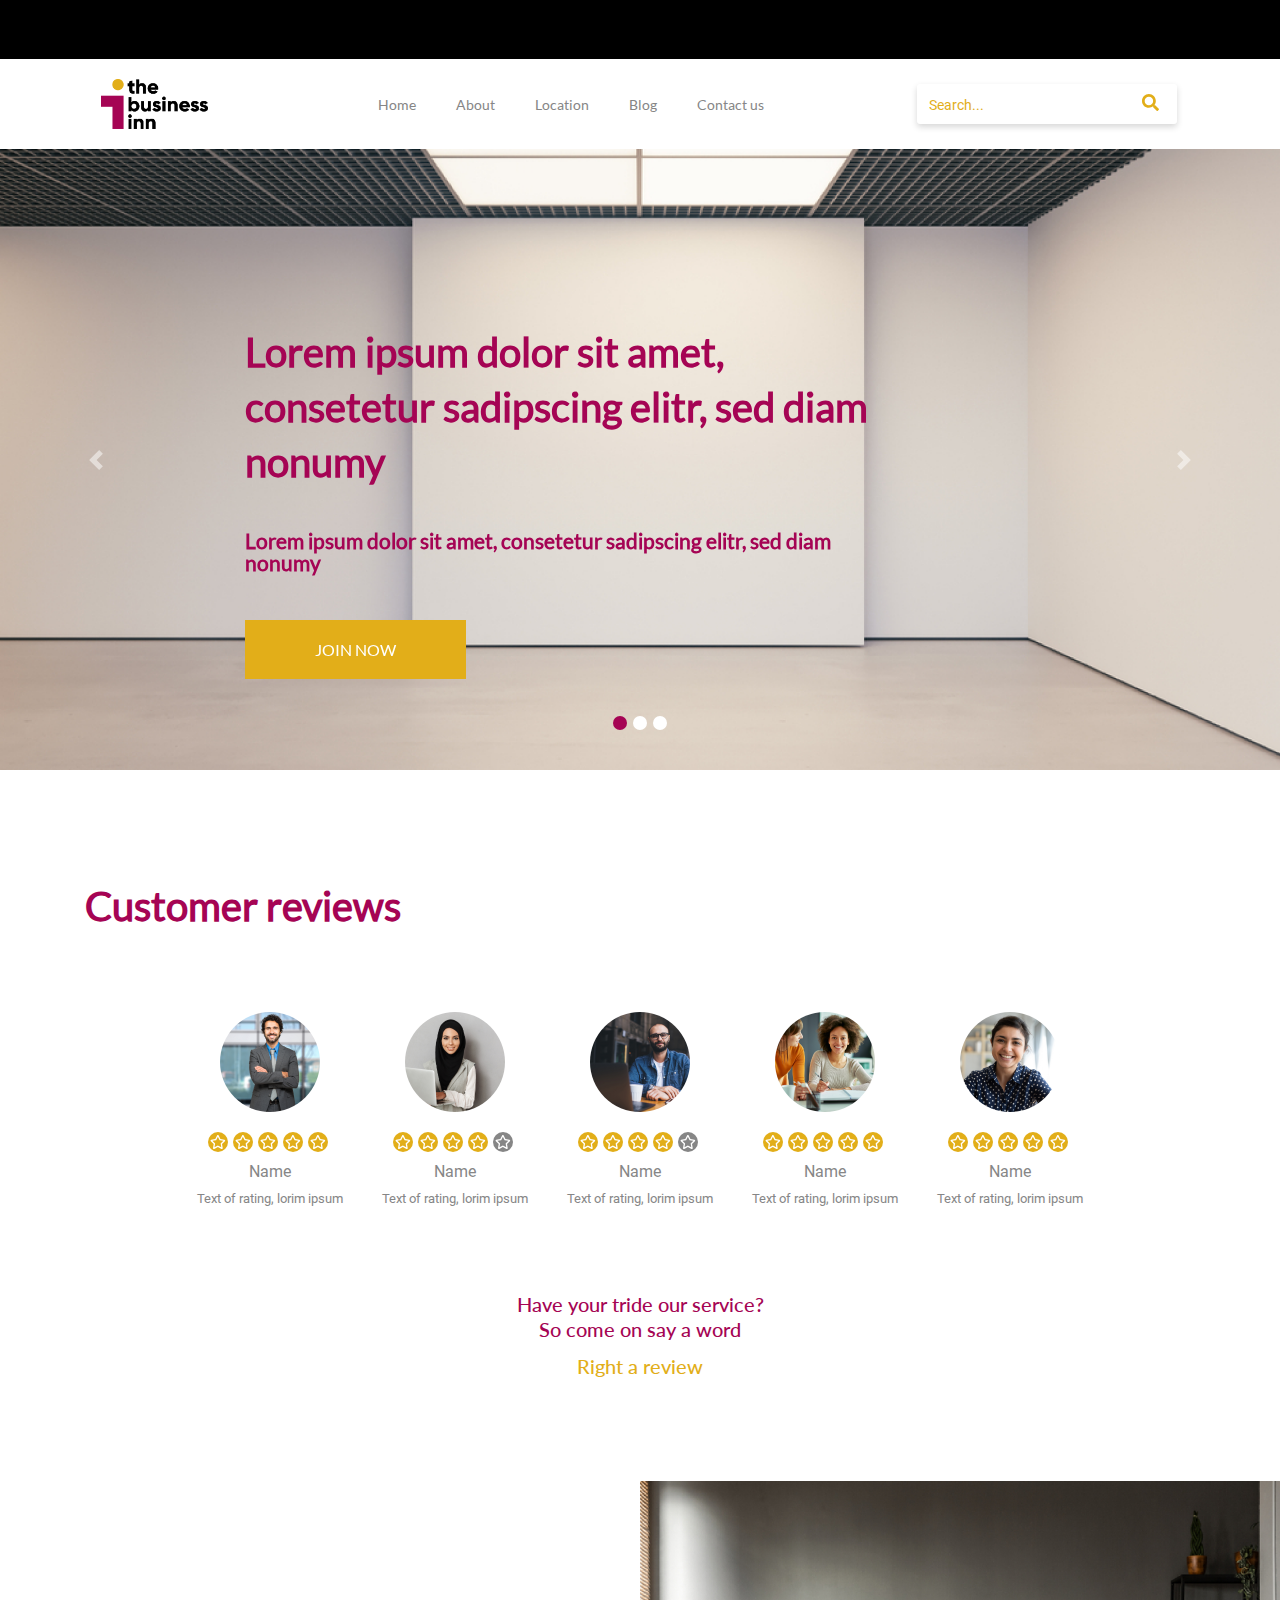
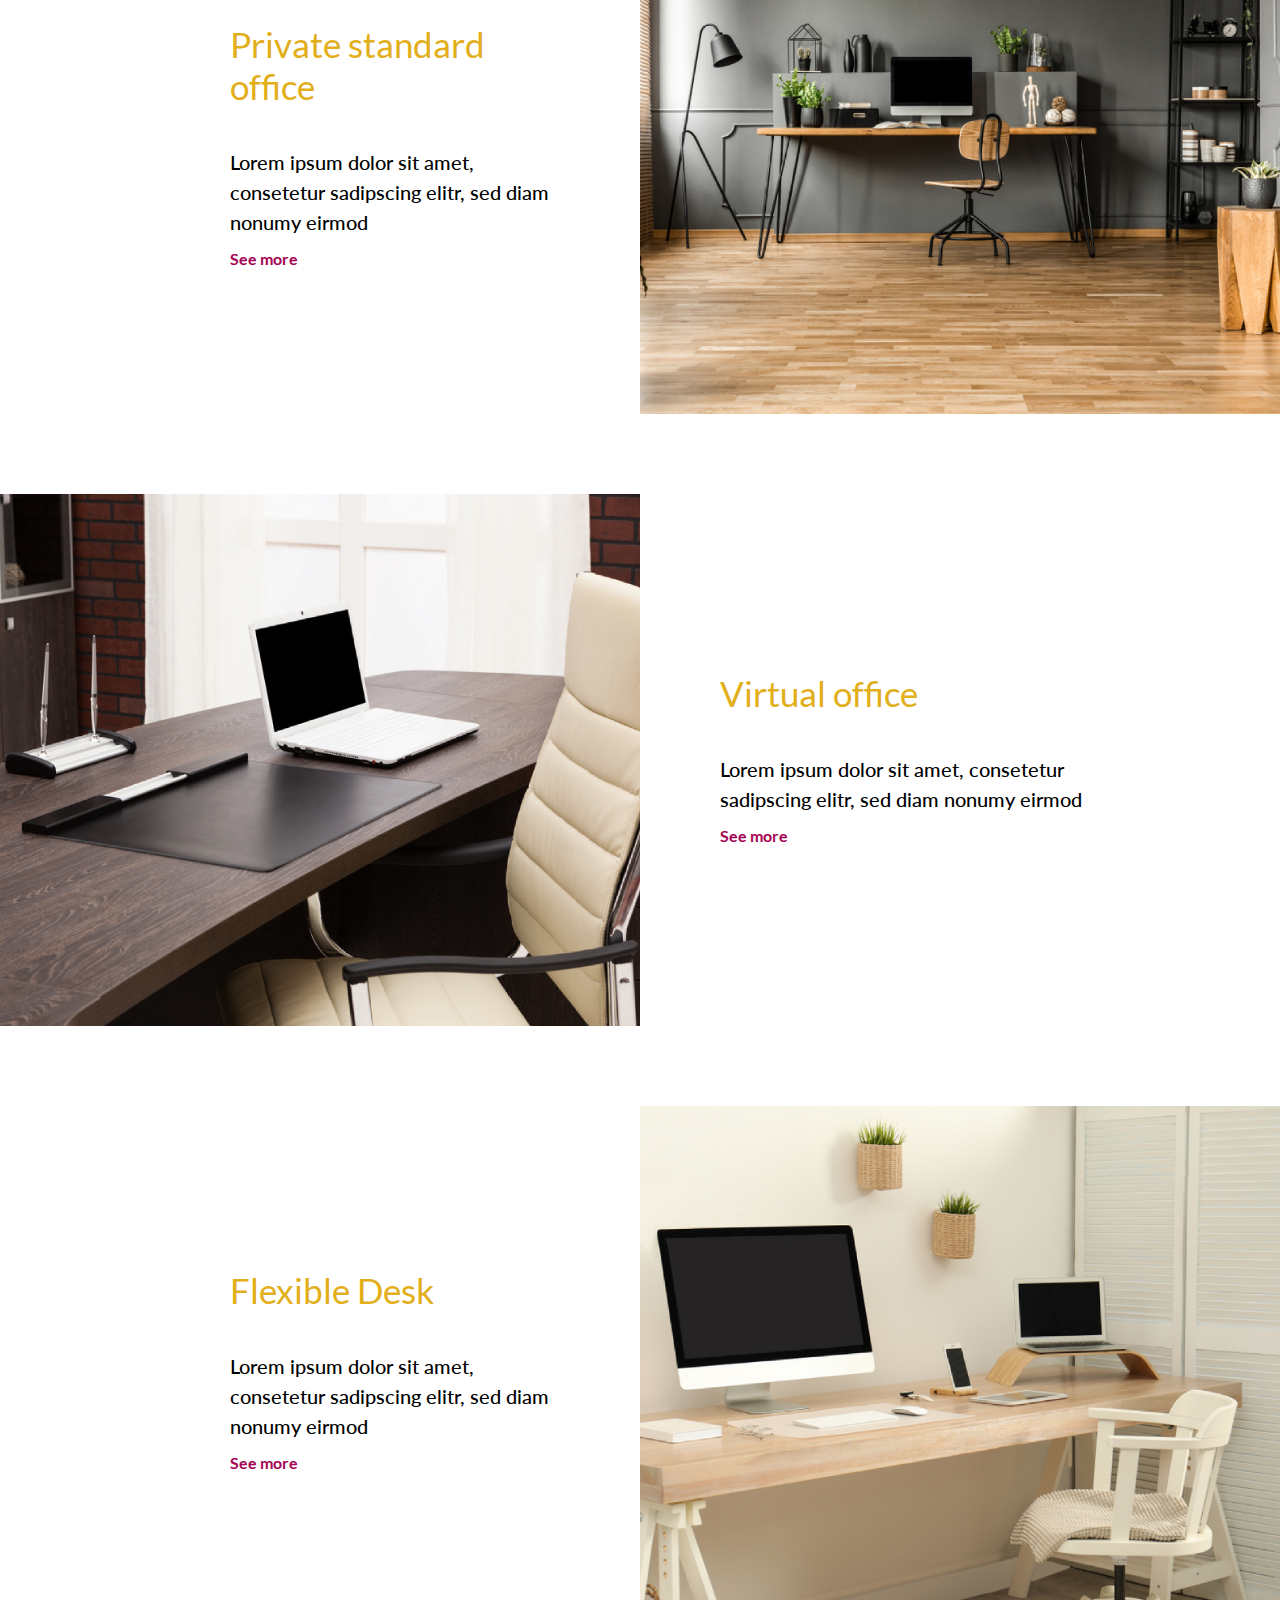
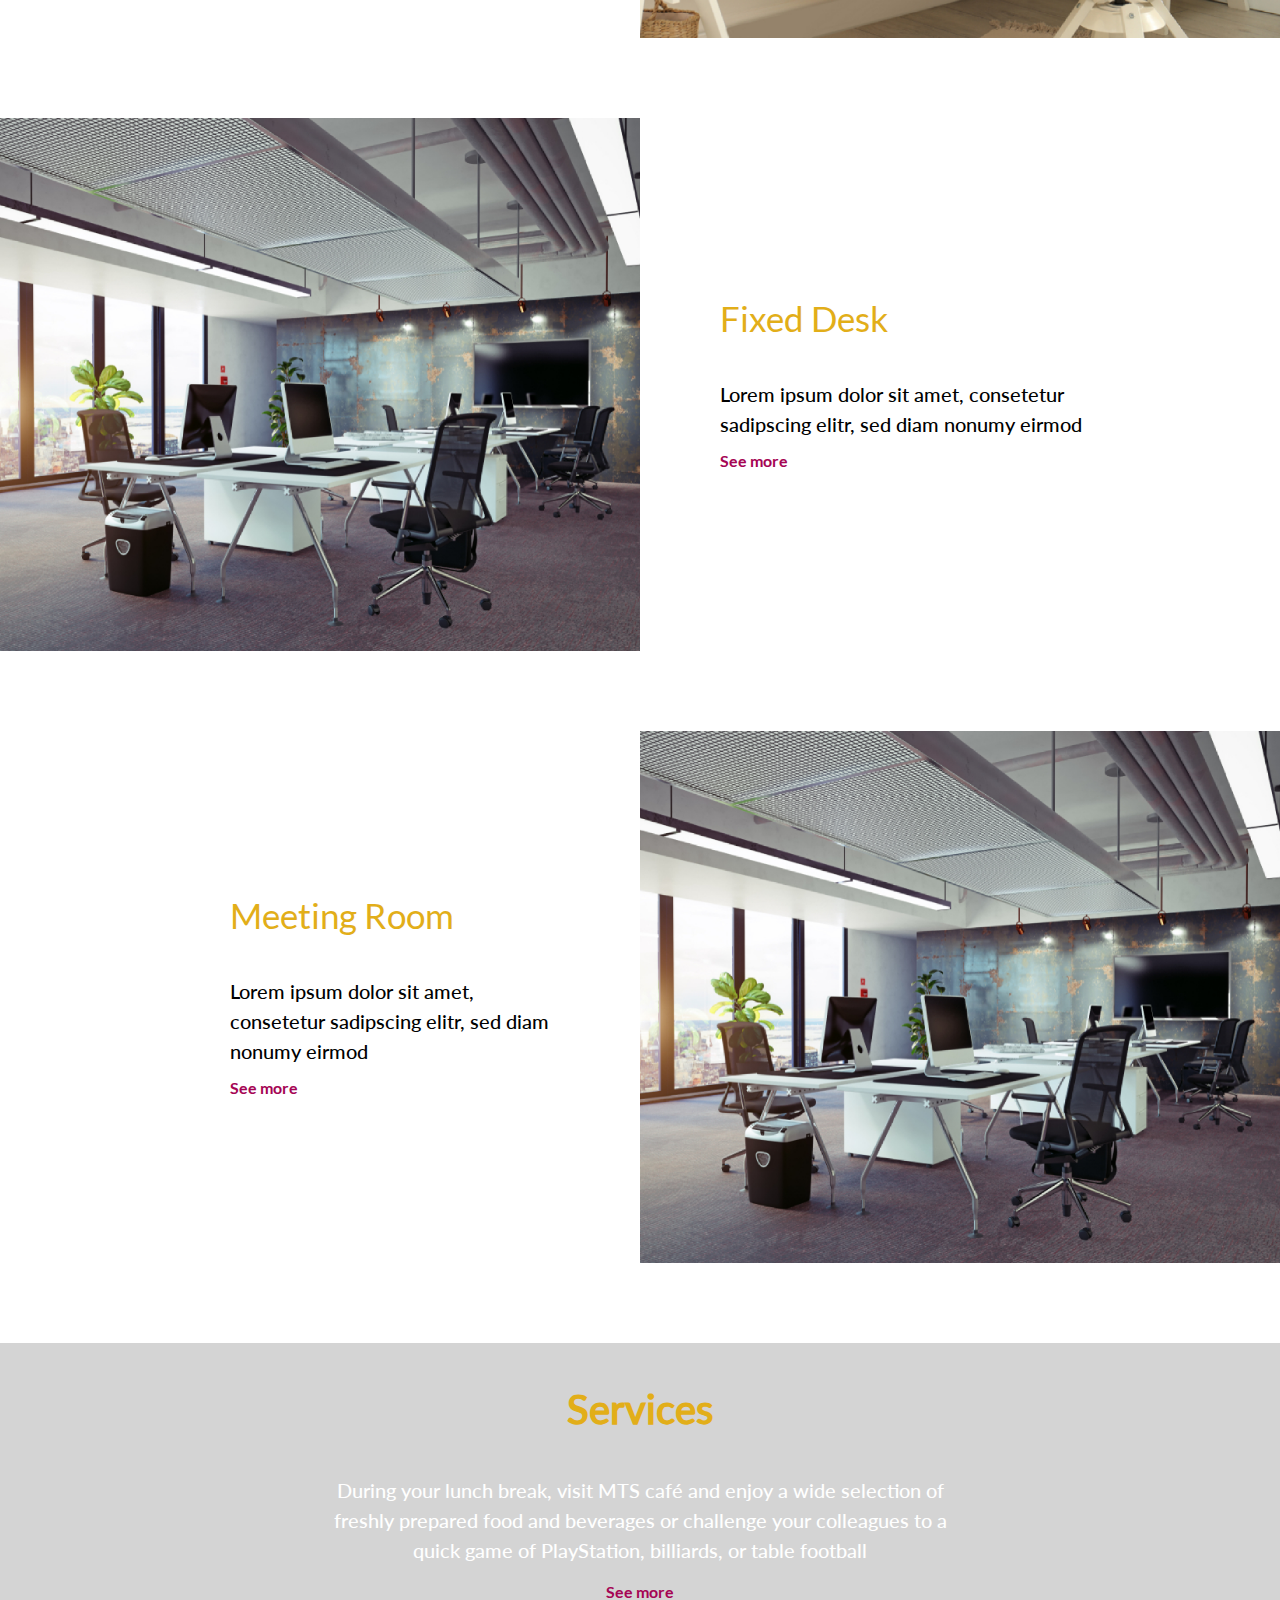
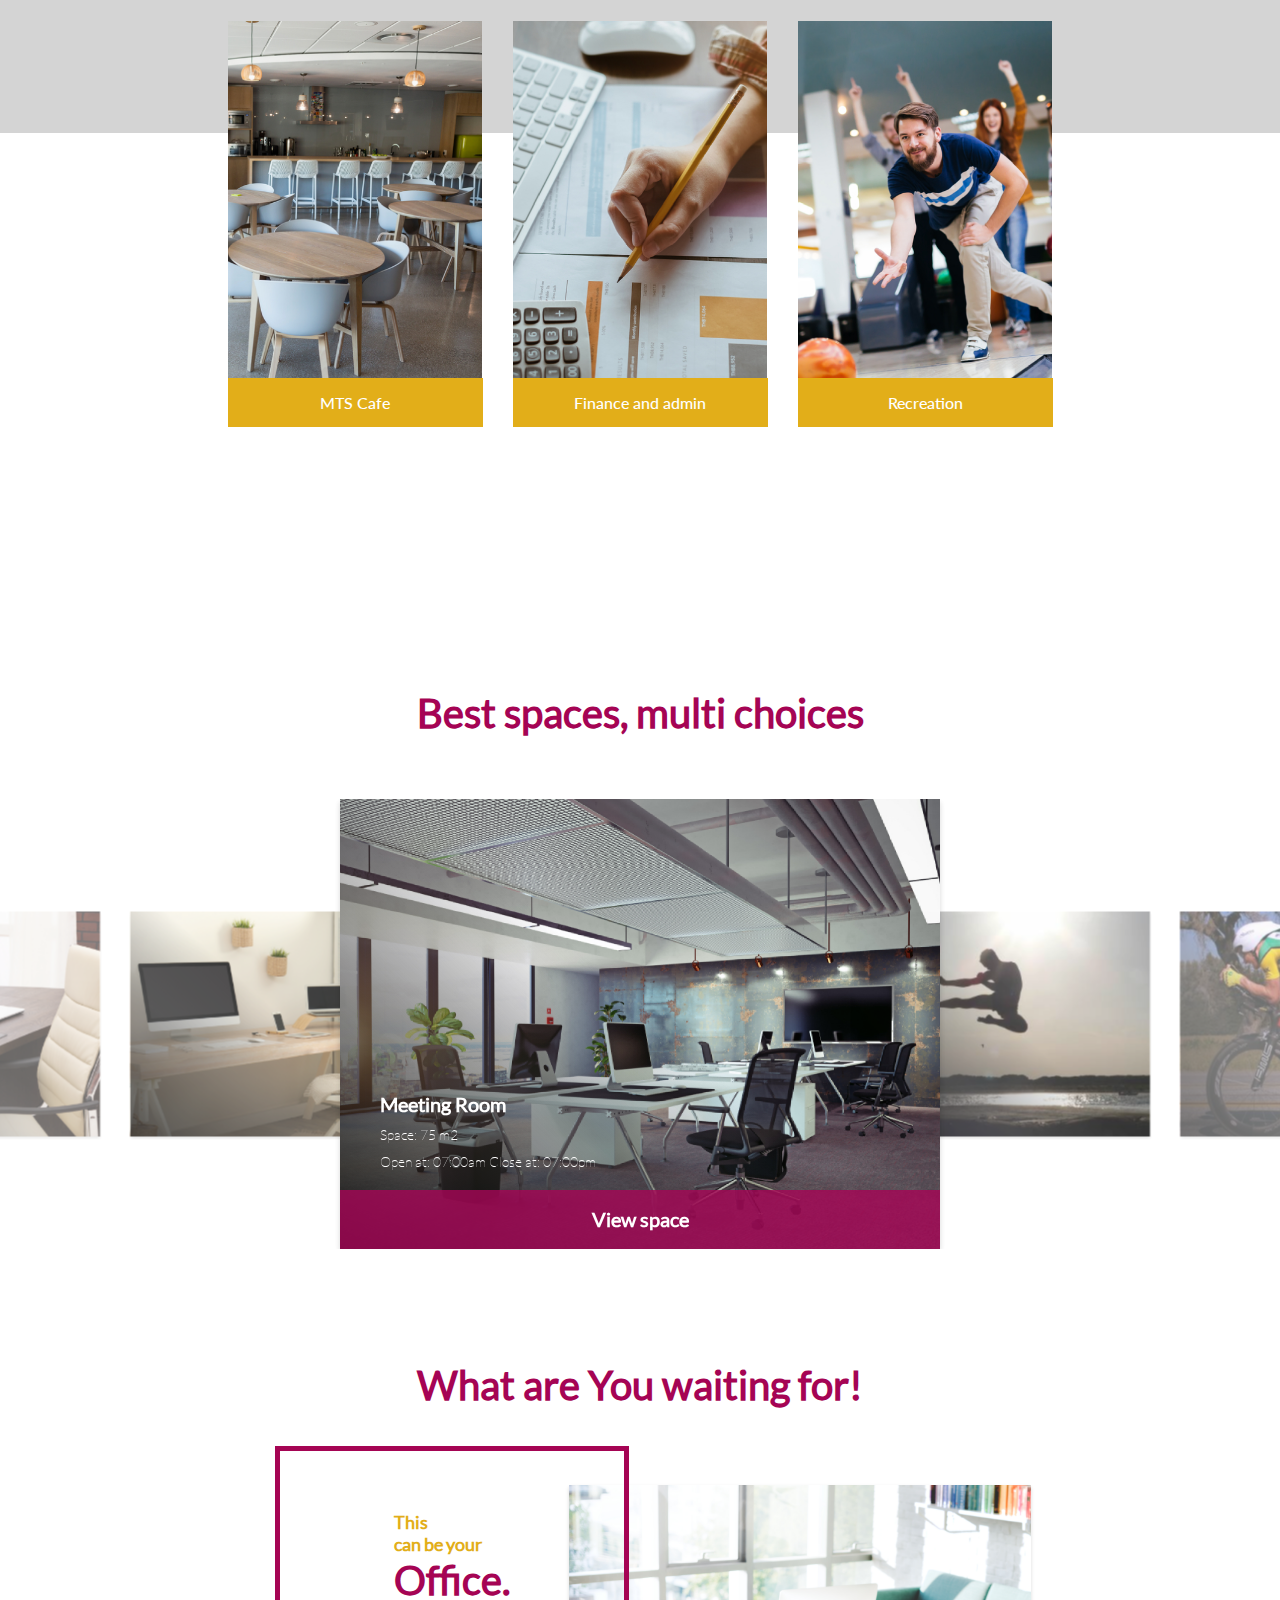
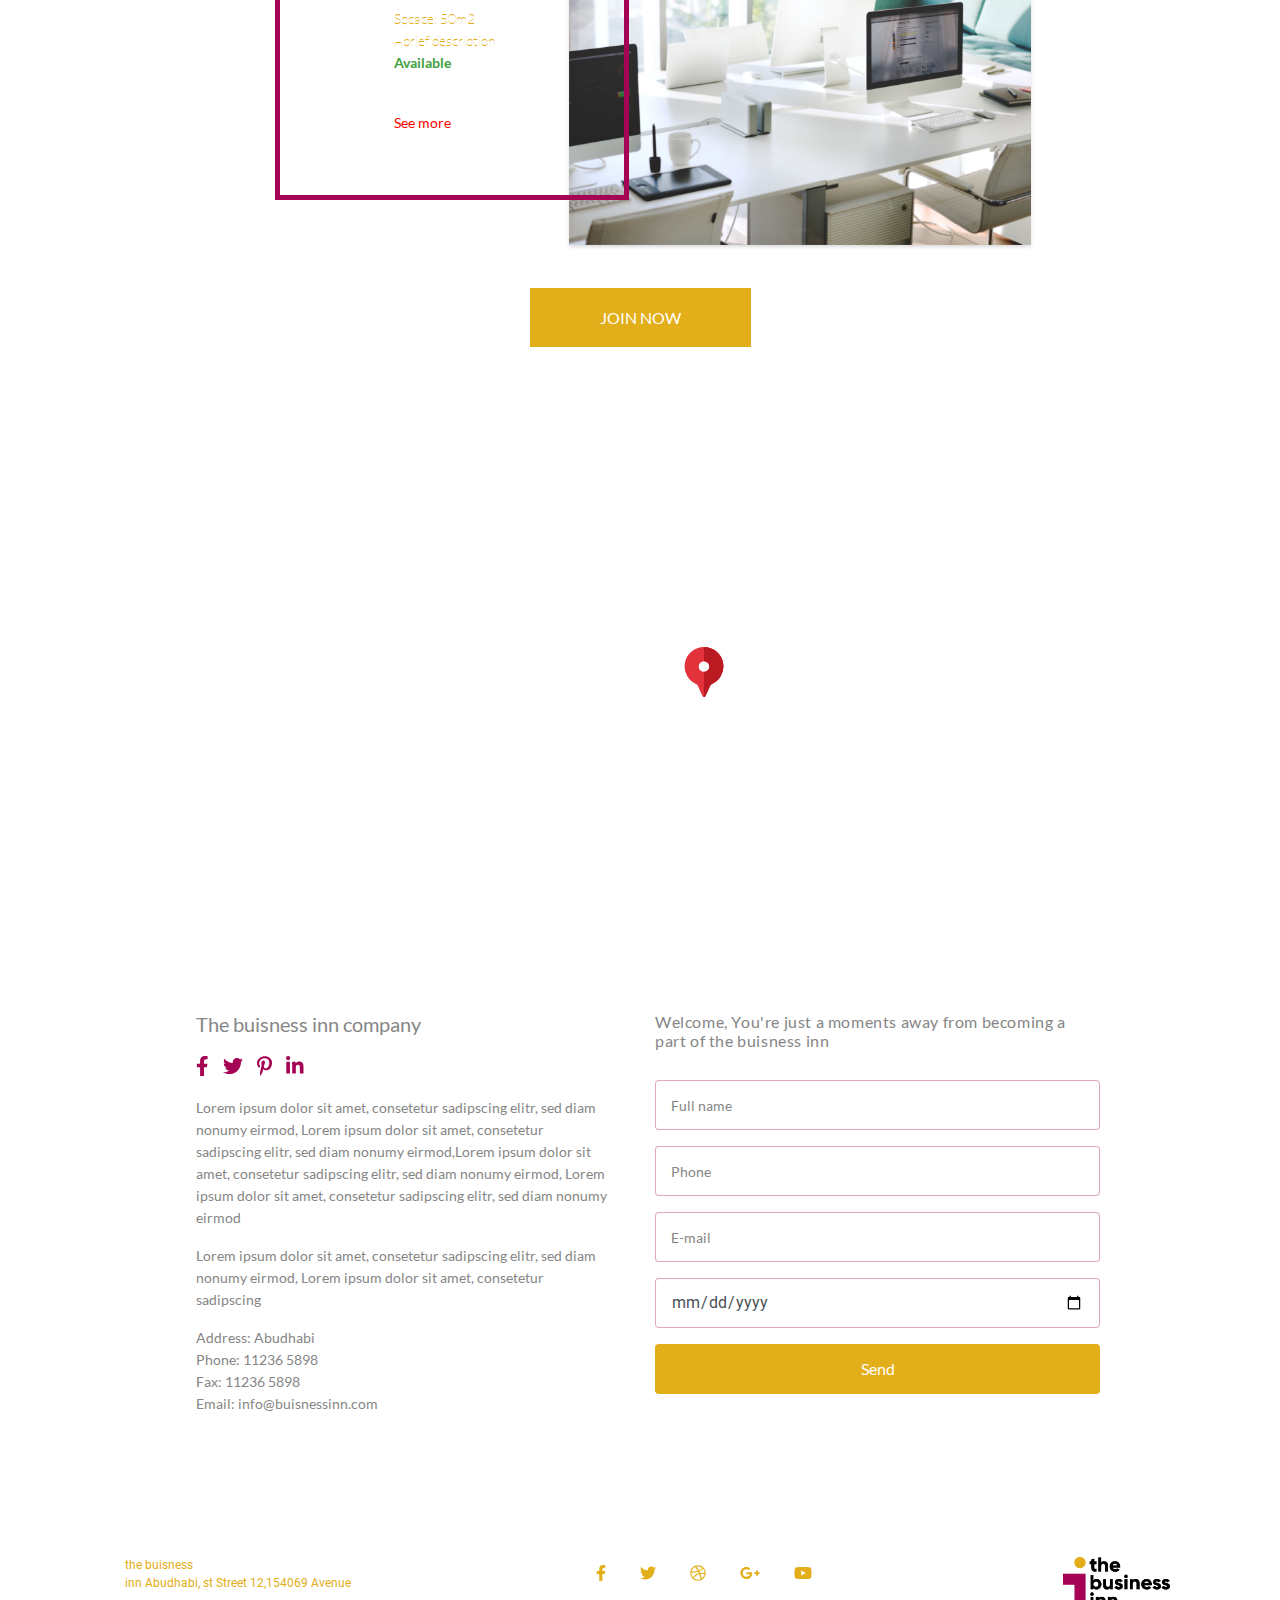
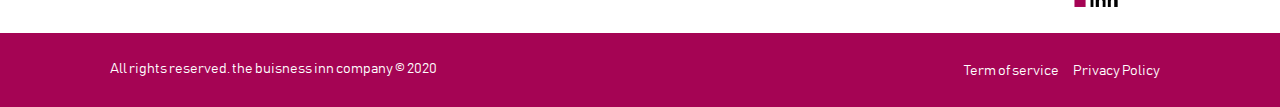
==== commit fd12e38e: "term page" ====
--- a/index.html
+++ b/index.html
@@ -10,6 +10,7 @@
     <link rel="stylesheet" href="css/assets/all.min.css">
     <link rel="stylesheet" href="css/assets/jquery.flipster.nav.css">
     <link rel="stylesheet" href="css/assets/jquery.flipster.css">
+
     <link rel="stylesheet" href="css/main.css">
 </head>
 
@@ -74,7 +75,7 @@
                     <div class="carousel-caption d-none d-md-block">
                         <h5 class="post-title">Lorem ipsum dolor sit amet, consetetur sadipscing elitr, sed diam nonumy</h5>
                         <p class="post-excerpt">Lorem ipsum dolor sit amet, consetetur sadipscing elitr, sed diam nonumy</p>
-                        <a href="">JOIN NOW</a>
+                        <a href="" data-target="#joinNow-modal" data-toggle="modal" class="join-btn">JOIN NOW</a>
                     </div>
                 </div>
                 <div class="carousel-item">
@@ -82,7 +83,7 @@
                     <div class="carousel-caption d-none d-md-block">
                         <h5 class="post-title">Lorem ipsum dolor sit amet, consetetur sadipscing elitr, sed diam nonumy</h5>
                         <p class="post-excerpt">Lorem ipsum dolor sit amet, consetetur sadipscing elitr, sed diam nonumy</p>
-                        <a href="">JOIN NOW</a>
+                        <a href="" data-target="#joinNow-modal" data-toggle="modal" class="join-btn">JOIN NOW</a>
                     </div>
                 </div>
                 <div class="carousel-item">
@@ -90,7 +91,7 @@
                     <div class="carousel-caption d-none d-md-block">
                         <h5 class="post-title">Lorem ipsum dolor sit amet, consetetur sadipscing elitr, sed diam nonumy</h5>
                         <p class="post-excerpt">Lorem ipsum dolor sit amet, consetetur sadipscing elitr, sed diam nonumy</p>
-                        <a href="">JOIN NOW</a>
+                        <a href="" data-target="#joinNow-modal" data-toggle="modal" class="join-btn">JOIN NOW</a>
                     </div>
                 </div>
             </div>
@@ -289,12 +290,16 @@
 
     <!-- services-section start -->
     <section class="services-section">
+        <div class="gray-back">
+        </div>
         <div class="container">
-            <h2 class="section-title text-center">
-                Services
-            </h2>
-            <div class="row">
+            <div class="row">
+
+
                 <div class="col-lg-7 col-md-10 m-auto">
+                    <h2 class="section-title text-center">
+                        Services
+                    </h2>
                     <div class="details text-center">
                         <p class="section-info text-center">During your lunch break, visit MTS café and enjoy a wide selection of freshly prepared food and beverages or challenge your colleagues to a quick game of PlayStation, billiards, or table football</p>
                         <a href="html/private standard office.html" class="see-more">See more</a>
@@ -326,7 +331,6 @@
 
     <!-- spaces-section start -->
     <section class="spaces-section">
-
         <div id="Main-Content">
             <div class="">
                 <div class="container">
@@ -336,67 +340,89 @@
                 <div class="flipster">
                     <ul class="flip-items">
                         <li id="Coverflow-1" title="Cricket" data-flip-category="Fun Sports">
-                            <img src="imgs/portfolio/p1.png">
-                            <div class="space-details">
-                                <h5 class="space-name">Meeting Room</h5>
-                                <p class="space-area">Space: 75 m2</p>
-                                <p class="space-time">Open at: 07:00am Close at: 07:00pm</p>
-                                <a href="html/Meeting Room.html">View space</a>
-                            </div>
+                            <a href="html/Meeting Room.html">
+                                <div class="overlay"></div>
+                                <img src="imgs/portfolio/p1.png" alt="space img">
+                                <div class="space-details">
+                                    <h5 class="space-name text-sm-left text-center">Meeting Room</h5>
+                                    <p class="space-area d-sm-block d-none">Space: 75 m2</p>
+                                    <p class="space-time d-sm-block d-none">Open at: 07:00am Close at: 07:00pm</p>
+                                    <p class="view-space mb-0">View space</p>
+                                </div>
+                            </a>
                         </li>
                         <li id="Coverflow-2" title="Surfing" data-flip-category="Fun Sports">
-                            <img src="imgs/portfolio/p2.png">
-                            <div class="space-details">
-                                <h5 class="space-name">Meeting Room</h5>
-                                <p class="space-area">Space: 75 m2</p>
-                                <p class="space-time">Open at: 07:00am Close at: 07:00pm</p>
-                                <a href="html/Meeting Room.html">View space</a>
-                            </div>
+                            <a href="html/Meeting Room.html">
+                                <div class="overlay"></div>
+                                <img src="imgs/portfolio/p2.png" alt="space img">
+                                <div class="space-details">
+                                    <h5 class="space-name text-sm-left text-center">Meeting Room</h5>
+                                    <p class="space-area d-sm-block d-none">Space: 75 m2</p>
+                                    <p class="space-time d-sm-block d-none">Open at: 07:00am Close at: 07:00pm</p>
+                                    <p class="view-space mb-0">View space</p>
+                                </div>
+                            </a>
                         </li>
                         <li id="Coverflow-3" title="Baseball" data-flip-category="Boring Sports">
-                            <img src="imgs/portfolio/p3.png">
-                            <div class="space-details">
-                                <h5 class="space-name">Meeting Room</h5>
-                                <p class="space-area">Space: 75 m2</p>
-                                <p class="space-time">Open at: 07:00am Close at: 07:00pm</p>
-                                <a href="html/Meeting Room.html">View space</a>
-                            </div>
+                            <a href="html/Meeting Room.html">
+                                <div class="overlay"></div>
+                                <img src="imgs/portfolio/p3.png" alt="space img">
+                                <div class="space-details">
+                                    <h5 class="space-name text-sm-left text-center">Meeting Room</h5>
+                                    <p class="space-area d-sm-block d-none">Space: 75 m2</p>
+                                    <p class="space-time d-sm-block d-none">Open at: 07:00am Close at: 07:00pm</p>
+                                    <p class="view-space mb-0">View space</p>
+                                </div>
+                            </a>
                         </li>
                         <li id="Coverflow-4" title="Running" data-flip-category="Boring Sports">
-                            <img src="imgs/portfolio/p4.png">
-                            <div class="space-details">
-                                <h5 class="space-name">Meeting Room</h5>
-                                <p class="space-area">Space: 75 m2</p>
-                                <p class="space-time">Open at: 07:00am Close at: 07:00pm</p>
-                                <a href="html/Meeting Room.html">View space</a>
-                            </div>
+                            <a href="html/Meeting Room.html">
+                                <div class="overlay"></div>
+                                <img src="imgs/portfolio/p4.png" alt="space img">
+                                <div class="space-details">
+                                    <h5 class="space-name text-sm-left text-center">Meeting Room</h5>
+                                    <p class="space-area d-sm-block d-none">Space: 75 m2</p>
+                                    <p class="space-time d-sm-block d-none">Open at: 07:00am Close at: 07:00pm</p>
+                                    <p class="view-space mb-0">View space</p>
+                                </div>
+                            </a>
                         </li>
                         <li id="Coverflow-7" title="Air Kicking" data-flip-category="These are Sports?">
-                            <img src="img/Sport-7.jpeg">
-                            <div class="space-details">
-                                <h5 class="space-name">Meeting Room</h5>
-                                <p class="space-area">Space: 75 m2</p>
-                                <p class="space-time">Open at: 07:00am Close at: 07:00pm</p>
-                                <a href="html/Meeting Room.html">View space</a>
-                            </div>
+                            <a href="html/Meeting Room.html">
+                                <div class="overlay"></div>
+                                <img src="imgs/spaces/Sport-7.jpeg" alt="space img">
+                                <div class="space-details">
+                                    <h5 class="space-name text-sm-left text-center">Meeting Room</h5>
+                                    <p class="space-area d-sm-block d-none">Space: 75 m2</p>
+                                    <p class="space-time d-sm-block d-none">Open at: 07:00am Close at: 07:00pm</p>
+                                    <p class="view-space mb-0">View space</p>
+                                </div>
+                            </a>
                         </li>
                         <li id="Coverflow-5" title="Bike Sitting" data-flip-category="These are Sports?">
-                            <img src="img/Sport-5.jpeg">
-                            <div class="space-details">
-                                <h5 class="space-name">Meeting Room</h5>
-                                <p class="space-area">Space: 75 m2</p>
-                                <p class="space-time">Open at: 07:00am Close at: 07:00pm</p>
-                                <a href="html/Meeting Room.html">View space</a>
-                            </div>
+                            <a href="html/Meeting Room.html">
+                                <div class="overlay"></div>
+                                <img src="imgs/spaces/Sport-5.jpeg" alt="space img">
+                                <div class="space-details">
+                                    <h5 class="space-name text-sm-left text-center">Meeting Room</h5>
+                                    <p class="space-area d-sm-block d-none">Space: 75 m2</p>
+                                    <p class="space-time d-sm-block d-none">Open at: 07:00am Close at: 07:00pm</p>
+                                    <p class="view-space mb-0">View space</p>
+                                </div>
+                            </a>
                         </li>
                         <li id="Coverflow-6" title="Extreme Bike Sitting" data-flip-category="These are Sports?">
-                            <img src="img/Sport-6.jpeg">
-                            <div class="space-details">
-                                <h5 class="space-name">Meeting Room</h5>
-                                <p class="space-area">Space: 75 m2</p>
-                                <p class="space-time">Open at: 07:00am Close at: 07:00pm</p>
-                                <a href="html/Meeting Room.html">View space</a>
-                            </div>
+                            <a href="html/Meeting Room.html">
+                                <div class="overlay"></div>
+                                <img src="imgs/spaces/Sport-6.jpeg" alt="space img">
+
+                                <div class="space-details">
+                                    <h5 class="space-name text-sm-left text-center">Meeting Room</h5>
+                                    <p class="space-area d-sm-block d-none">Space: 75 m2</p>
+                                    <p class="space-time d-sm-block d-none">Open at: 07:00am Close at: 07:00pm</p>
+                                    <p class="view-space mb-0">View space</p>
+                                </div>
+                            </a>
                         </li>
                     </ul>
                 </div>
@@ -406,18 +432,186 @@
         </div>
     </section>
     <!-- spaces-section end -->
-
+    <!-- join-section start -->
+    <section class="join-section">
+        <div class="container">
+            <h2 class="section-title text-center">What are You waiting for!</h2>
+            <div class="row">
+                <div class="outer-over">
+                    <div class="over-box">
+                        <div class="box-text">
+                            <p><span>This <br> can be your</span>
+                                <br><span>Office.</span>
+                            </p>
+                            <p>Spcace: 50m2</p>
+                            <p>Abrief describtion</p>
+                            <p>Available</p>
+                            <a href="html/Meeting Room.html">See more</a>
+                        </div>
+                    </div>
+                </div>
+
+                <div class="outer-img">
+                    <img src="imgs/join/join.png" alt="img">
+                </div>
+            </div>
+            <div class="text-center mt-5 py-4">
+                <a href="" data-target="#joinNow-modal" data-toggle="modal" class="join-btn">JOIN NOW</a>
+            </div>
+
+
+        </div>
+    </section>
+    <!-- join-section end -->
+    <!-- contact-section start -->
+    <scetion class="contact-section">
+        <div class="mapouter">
+            <div class="gmap_canvas">
+                <iframe src="https://www.google.com/maps/embed?pb=!1m14!1m12!1m3!1d20544.557043136803!2d54.3810069289124!3d24.45776144887506!2m3!1f0!2f0!3f0!3m2!1i1024!2i768!4f13.1!5e0!3m2!1sen!2s!4v1599227873214!5m2!1sen!2s" width="600" height="450" frameborder="0"
+                    style="border:0;" allowfullscreen="" aria-hidden="false" tabindex="0"></iframe>
+                <img src="imgs/pin.svg" alt="marker" class="marker-img">
+
+            </div>
+        </div>
+        <div class="container">
+            <div class="row">
+                <div class="col-lg-5 col-sm-6">
+                    <div class="contact-info px-3">
+                        <h5 class="contact-title">The buisness inn company</h5>
+                        <div class="social-icons mb-3">
+                            <a href="#"><i class="fab fa-facebook-f"></i></a>
+                            <a href="#"><i class="fab fa-twitter"></i></a>
+                            <a href="#"><i class="fab fa-pinterest-p"></i></a>
+                            <a href="#"><i class="fab fa-linkedin-in"></i></a>
+                        </div>
+                        <p>Lorem ipsum dolor sit amet, consetetur sadipscing elitr, sed diam nonumy eirmod, Lorem ipsum dolor sit amet, consetetur sadipscing elitr, sed diam nonumy eirmod,Lorem ipsum dolor sit amet, consetetur sadipscing elitr, sed diam
+                            nonumy eirmod, Lorem ipsum dolor sit amet, consetetur sadipscing elitr, sed diam nonumy eirmod</p>
+                        <p>Lorem ipsum dolor sit amet, consetetur sadipscing elitr, sed diam nonumy eirmod, Lorem ipsum dolor sit amet, consetetur sadipscing
+                        </p>
+                        <p>Address: Abudhabi
+                            <br>Phone: 11236 5898
+                            <br>Fax: 11236 5898
+                            <br>Email: info@buisnessinn.com
+                        </p>
+
+                    </div>
+                </div>
+                <div class="col-lg-5 col-sm-6">
+                    <div class="contact-form">
+                        <p>Welcome, You're just a moments away from becoming a part of the buisness inn</p>
+                        <form>
+                            <div class="form-group">
+                                <input type="text" class="form-control" id="fullname" aria-describedby="emailHelp" placeholder="Full name">
+                            </div>
+                            <div class="form-group">
+                                <input type="tel" class="form-control" id="phone" aria-describedby="emailHelp" placeholder="Phone">
+                            </div>
+                            <div class="form-group">
+                                <input type="email" class="form-control" id="email" aria-describedby="emailHelp" placeholder="E-mail">
+                            </div>
+                            <div class="form-group">
+                                <input type="date" class="form-control" id="date" aria-describedby="emailHelp" placeholder="Birth date">
+                            </div>
+
+                            <button type="submit" class="btn join-btn">Send</button>
+                        </form>
+
+                    </div>
+                </div>
+            </div>
+        </div>
+    </scetion>
+    <!-- contact-section end -->
     <!-- footer-section start -->
+    <section class="footer-section">
+        <div class="container">
+            <div class="row">
+
+                <div class="col-md-3 col-sm-6">
+                    <p>the buisness
+                        <br> inn Abudhabi, st Street 12,154069 Avenue</p>
+                </div>
+                <div class="social-icons mb-3">
+                    <a href="#"><i class="fab fa-facebook-f"></i></a>
+                    <a href="#"><i class="fab fa-twitter"></i></a>
+                    <a href="#"><i class="fab fa-dribbble"></i></a>
+                    <a href="#"><i class="fab fa-google-plus-g"></i><a>
+                    <a href="#"><i class="fab fa-youtube"></i></a>
+                </div>
+                <a href="#"><img src="imgs/logo.png" alt="logo"></a>
+            </div>
+        </div>
+    </section>
     <footer>
         <div class="container">
-            <p class="copy-right">All rights reserved. the buisness inn company © 2020</p>
-            <div class="privacy">
-                <a href="html/Term of service.html">Term of service</a>
-                <a href="html/Privacy Policy.html">Privacy Policy</a>
-            </div>
+            <div class="row">
+                <p class="copy-right">All rights reserved. the buisness inn company © 2020</p>
+                <div class="privacy">
+                    <a href="html/Term of service.html">Term of service</a>
+                    <a href="html/Privacy Policy.html">Privacy Policy</a>
+                </div>
+            </div>
+
     </footer>
     <!-- footer-section end -->
 
+
+    <!-- join now model -->
+    <div class="modal fade" id="joinNow-modal" tabindex="-1" aria-labelledby="exampleModalLabel" aria-hidden="true">
+        <div class="modal-dialog">
+            <div class="modal-content">
+                <scetion class="contact-section">
+                    <div class="container">
+                        <div class="row">
+                            <div class="col-lg-5 col-sm-6">
+                                <div class="contact-info px-3">
+                                    <h5 class="contact-title">The buisness inn company</h5>
+                                    <div class="social-icons mb-3">
+                                        <a href="#"><i class="fab fa-facebook-f"></i></a>
+                                        <a href="#"><i class="fab fa-twitter"></i></a>
+                                        <a href="#"><i class="fab fa-pinterest-p"></i></a>
+                                        <a href="#"><i class="fab fa-linkedin-in"></i></a>
+                                    </div>
+                                    <p>Lorem ipsum dolor sit amet, consetetur sadipscing elitr, sed diam nonumy eirmod, Lorem ipsum dolor sit amet, consetetur sadipscing elitr, sed diam nonumy eirmod,Lorem ipsum dolor sit amet, consetetur sadipscing elitr,
+                                        sed diam nonumy eirmod, Lorem ipsum dolor sit amet, consetetur sadipscing elitr, sed diam nonumy eirmod</p>
+                                    <p>Lorem ipsum dolor sit amet, consetetur sadipscing elitr, sed diam nonumy eirmod, Lorem ipsum dolor sit amet, consetetur sadipscing
+                                    </p>
+                                    <p>Address: Abudhabi
+                                        <br>Phone: 11236 5898
+                                        <br>Fax: 11236 5898
+                                        <br>Email: info@buisnessinn.com
+                                    </p>
+
+                                </div>
+                            </div>
+                            <div class="col-lg-5 col-sm-6">
+                                <div class="contact-form">
+                                    <p>Welcome, You're just a moments away from becoming a part of the buisness inn</p>
+                                    <form>
+                                        <div class="form-group">
+                                            <input type="text" class="form-control" id="fullname" aria-describedby="emailHelp" placeholder="Full name">
+                                        </div>
+                                        <div class="form-group">
+                                            <input type="tel" class="form-control" id="phone" aria-describedby="emailHelp" placeholder="Phone">
+                                        </div>
+                                        <div class="form-group">
+                                            <input type="email" class="form-control" id="email" aria-describedby="emailHelp" placeholder="E-mail">
+                                        </div>
+                                        <div class="form-group">
+                                            <input type="date" class="form-control" id="date" aria-describedby="emailHelp" placeholder="Birth date">
+                                        </div>
+
+                                        <button type="submit" class="btn join-btn">Send</button>
+                                    </form>
+
+                                </div>
+                            </div>
+                        </div>
+                    </div>
+                </scetion>
+            </div>
+        </div>
+    </div>
     <!-- js scripts -->
     <script src="js/assets/jquery-3.5.1.min.js"></script>
     <script src="js/assets/popper.min.js"></script>
@@ -429,6 +623,4 @@
 
 </body>
 
-</html>
-
 </html>--- a/css/main.css
+++ b/css/main.css
@@ -32,7 +32,13 @@
   src: url("../fonts/Roboto-Regular.ttf");
 }
 
-.header-section .navbar .navbar-nav .nav-item .nav-link:focus, .header-section .navbar .navbar-nav .nav-item .nav-link:hover, .header-section .navbar .form-inline .btn:hover svg {
+@font-face {
+  font-family: "Bhnschrift";
+  src: url("../fonts/BAHNSCHRIFT 1.TTF");
+}
+
+.join-btn, .join-btn:hover, .header-section .navbar .navbar-nav .nav-item .nav-link:focus, .header-section .navbar .navbar-nav .nav-item .nav-link:hover, .header-section .navbar .form-inline .btn:hover svg, .contact-section .contact-info .social-icons svg, .contact-section .contact-info .social-icons svg:hover, .contact-section .contact-form form .btn, .contact-section .contact-form form .btn:hover, .footer-section .row .social-icons svg, .footer-section .row .social-icons svg:hover, footer .row p,
+footer .row a, footer .row a:hover {
   -webkit-transition: all 0.3s ease-in-out;
   transition: all 0.3s ease-in-out;
 }
@@ -88,6 +94,30 @@
   font-size: 16px;
 }
 
+.section-title {
+  font: normal normal 900 40px/72px 'lato';
+  color: var(--redColor);
+}
+
+.join-btn {
+  background-color: var(--goldColor);
+  color: var(--whiteColor);
+  font: 16px/20px 'lato';
+  padding: 20px 70px;
+}
+
+.join-btn:hover {
+  color: var(--whiteColor);
+  background-color: var(--redColor);
+}
+
+@media (max-width: 992px) {
+  .join-btn {
+    font: 14px/16px 'lato';
+    padding: 15px 50px;
+  }
+}
+
 .black-header {
   height: 59px;
   background-color: var(--blackColor);
@@ -224,28 +254,11 @@
   }
 }
 
-.slider-section .carousel .carousel-inner .carousel-item .carousel-caption a {
-  background-color: var(--goldColor);
-  color: var(--whiteColor);
-  font: 16px/20px 'lato';
-  padding: 20px 70px;
-}
-
-@media (max-width: 992px) {
-  .slider-section .carousel .carousel-inner .carousel-item .carousel-caption a {
-    font: 14px/16px 'lato';
-    padding: 15px 50px;
-  }
-}
-
 .testimonial-section {
   margin: 100px 0;
 }
 
 .testimonial-section .section-title {
-  font: normal normal 900 40px/72px 'lato';
-  color: var(--redColor);
-  text-align: center;
   margin-bottom: 70px;
 }
 
@@ -428,14 +441,32 @@
 }
 
 .services-section {
+  padding-bottom: 120px;
+}
+
+@media (max-width: 767px) {
+  .services-section {
+    background-color: #D4D4D4;
+  }
+}
+
+.services-section .gray-back {
+  width: 100%;
+  height: 390px;
   background-color: #D4D4D4;
+  position: absolute;
+}
+
+@media (max-width: 767px) {
+  .services-section .gray-back {
+    display: none;
+  }
+}
+
+.services-section .section-title {
+  color: var(--goldColor);
+  font-family: 'latoM';
   padding-top: 30px;
-  padding-bottom: 120px;
-}
-
-.services-section .section-title {
-  color: var(--goldColor);
-  font-family: 'latoM';
   font-size: 40px;
   margin-bottom: 30px;
 }
@@ -471,14 +502,25 @@
   margin-bottom: 0;
 }
 
+.spaces-section {
+  margin-bottom: 100px;
+  margin-top: 100px;
+}
+
 .spaces-section .section-title {
   margin-bottom: 50px;
-  font: normal normal 900 40px/72px 'lato';
-  color: var(--redColor);
 }
 
 .spaces-section #Main-Content .flipster .flip-items {
   position: relative;
+}
+
+.spaces-section #Main-Content .flipster .flip-items .overlay {
+  background: transparent linear-gradient(42deg, #000000 0%, #3B3B3BA4 30%, #40404000 52%, #54545400 100%) 0% 0% no-repeat padding-box;
+  opacity: 0.81;
+  position: absolute;
+  width: 100%;
+  height: 100%;
 }
 
 .spaces-section #Main-Content .flipster .flip-items img {
@@ -521,6 +563,14 @@
   margin-bottom: 10px;
   color: var(--whiteColor);
   padding: 0 40px;
+}
+
+@media (max-width: 767px) {
+  .spaces-section #Main-Content .flipster .flip-items .space-details .space-name {
+    font: 900 16px 'lato';
+    padding: 0 15px;
+    margin-bottom: 0;
+  }
 }
 
 .spaces-section #Main-Content .flipster .flip-items .space-details .space-time,
@@ -531,9 +581,19 @@
   padding: 0 40px;
 }
 
-.spaces-section #Main-Content .flipster .flip-items .space-details a {
+@media (max-width: 767px) {
+  .spaces-section #Main-Content .flipster .flip-items .space-details .space-time,
+  .spaces-section #Main-Content .flipster .flip-items .space-details .space-area {
+    font: 900 14px 'latoT';
+    padding: 0 15px;
+    margin-bottom: 5px;
+  }
+}
+
+.spaces-section #Main-Content .flipster .flip-items .space-details .view-space {
   background: #a40454cf;
   padding: 10px 0;
+  margin-top: 20px;
   display: -webkit-box;
   display: -ms-flexbox;
   display: flex;
@@ -544,6 +604,14 @@
   color: var(--white);
 }
 
+@media (max-width: 767px) {
+  .spaces-section #Main-Content .flipster .flip-items .space-details .view-space {
+    padding: 10px;
+    font: 900 16px 'lato';
+    margin-top: 10px;
+  }
+}
+
 .spaces-section #Main-Content .flipster .flip-items .flip-past {
   -webkit-transform: translateX(-115%) translateZ(0) scale(0.5);
           transform: translateX(-115%) translateZ(0) scale(0.5);
@@ -567,4 +635,292 @@
 .spaces-section #Main-Content .flipster .flip-items .flip-current .space-details {
   display: block;
 }
+
+.join-section {
+  margin-bottom: 100px;
+}
+
+.join-section .section-title {
+  margin-bottom: 60px;
+}
+
+.join-section .row {
+  -webkit-box-pack: center;
+      -ms-flex-pack: center;
+          justify-content: center;
+}
+
+.join-section .outer-over {
+  width: 28%;
+}
+
+@media (max-width: 767px) {
+  .join-section .outer-over {
+    width: 100%;
+  }
+}
+
+.join-section .outer-over .over-box {
+  border: 5px solid #A50454;
+  position: relative;
+  right: -10%;
+  top: -10%;
+  width: 354px;
+  height: 354px;
+  display: -webkit-box;
+  display: -ms-flexbox;
+  display: flex;
+  -webkit-box-orient: vertical;
+  -webkit-box-direction: normal;
+      -ms-flex-direction: column;
+          flex-direction: column;
+  -webkit-box-align: center;
+      -ms-flex-align: center;
+          align-items: center;
+  -webkit-box-pack: center;
+      -ms-flex-pack: center;
+          justify-content: center;
+}
+
+@media (max-width: 767px) {
+  .join-section .outer-over .over-box {
+    right: 0;
+    margin: auto;
+    bottom: 0;
+    width: 85%;
+  }
+}
+
+.join-section .outer-over .over-box .box-text p {
+  font: 300 14px 'latoT';
+  color: var(--goldColor);
+  margin-bottom: 5px;
+}
+
+.join-section .outer-over .over-box .box-text p:first-of-type {
+  font: 900 18px 'lato';
+  color: var(--goldColor);
+}
+
+.join-section .outer-over .over-box .box-text p:first-of-type span:last-of-type {
+  font: 900 40px/50px 'lato';
+  color: var(--redColor);
+}
+
+.join-section .outer-over .over-box .box-text p:last-of-type {
+  color: #43A140;
+  font: 14px 'latoB';
+  margin-bottom: 40px;
+}
+
+.join-section .outer-over .over-box .box-text a {
+  font: 14px 'lato';
+  color: #FF0000;
+}
+
+.join-section .outer-img {
+  width: 474px;
+  max-height: 324px;
+}
+
+.contact-section .gmap_canvas {
+  position: relative;
+  margin-bottom: 100px;
+}
+
+.contact-section .gmap_canvas iframe {
+  width: 100%;
+}
+
+.contact-section .gmap_canvas .marker-img {
+  position: absolute;
+  bottom: 47%;
+  right: 43.4%;
+  width: 40px;
+  height: 50px;
+}
+
+.contact-section .row {
+  -webkit-box-pack: center;
+      -ms-flex-pack: center;
+          justify-content: center;
+}
+
+.contact-section .contact-info .contact-title {
+  font: 20px 'lato';
+  color: var(--grayColor);
+  margin-bottom: 20px;
+}
+
+.contact-section .contact-info .social-icons svg {
+  color: var(--redColor);
+  font-size: 20px;
+  margin-right: 10px;
+}
+
+.contact-section .contact-info .social-icons svg:hover {
+  font-size: 18px;
+}
+
+.contact-section .contact-info p {
+  font: 14px/22px 'lato';
+  color: #868686;
+}
+
+.contact-section .contact-form p {
+  color: var(--grayColor);
+  font: 16px 'lato';
+  letter-spacing: .6px;
+  margin-bottom: 30px;
+}
+
+.contact-section .contact-form form input {
+  border: 0.2px solid #a5045459;
+  padding: 15px;
+  height: 50px;
+}
+
+.contact-section .contact-form form input::-webkit-input-placeholder {
+  font: 14px 'lato';
+  color: var(--grayColor);
+}
+
+.contact-section .contact-form form input:-ms-input-placeholder {
+  font: 14px 'lato';
+  color: var(--grayColor);
+}
+
+.contact-section .contact-form form input::-ms-input-placeholder {
+  font: 14px 'lato';
+  color: var(--grayColor);
+}
+
+.contact-section .contact-form form input::placeholder {
+  font: 14px 'lato';
+  color: var(--grayColor);
+}
+
+.contact-section .contact-form form .btn {
+  width: 100%;
+  height: 50px;
+  display: -webkit-box;
+  display: -ms-flexbox;
+  display: flex;
+  -webkit-box-pack: center;
+      -ms-flex-pack: center;
+          justify-content: center;
+  -webkit-box-align: center;
+      -ms-flex-align: center;
+          align-items: center;
+}
+
+.contact-section .contact-form form .btn:hover {
+  color: var(--whiteColor) !important;
+  background-color: var(--redColor) !important;
+}
+
+.footer-section {
+  margin-top: 100px;
+}
+
+.footer-section .row {
+  -webkit-box-pack: justify;
+      -ms-flex-pack: justify;
+          justify-content: space-between;
+  padding: 25px 40px;
+  -webkit-box-align: center;
+      -ms-flex-align: center;
+          align-items: center;
+}
+
+@media (max-width: 567px) {
+  .footer-section .row {
+    -webkit-box-pack: center;
+        -ms-flex-pack: center;
+            justify-content: center;
+  }
+}
+
+.footer-section .row p {
+  font: 12px/18px 'Roboto';
+  letter-spacing: 0px;
+  color: var(--goldColor);
+}
+
+.footer-section .row .social-icons svg {
+  font-size: 16px;
+  color: var(--goldColor);
+  margin-right: 30px;
+}
+
+.footer-section .row .social-icons svg:hover {
+  color: var(--redColor);
+}
+
+.footer-section .row img {
+  max-width: 100%;
+  width: 107px;
+}
+
+footer {
+  background-color: var(--redColor);
+}
+
+footer .row {
+  -webkit-box-pack: justify;
+      -ms-flex-pack: justify;
+          justify-content: space-between;
+  padding: 25px 40px;
+}
+
+@media (max-width: 767px) {
+  footer .row {
+    -webkit-box-pack: center;
+        -ms-flex-pack: center;
+            justify-content: center;
+  }
+}
+
+footer .row p,
+footer .row a {
+  margin-bottom: 0;
+  margin-right: 10px;
+  font: 300 14px/22px 'Bhnschrift';
+  color: var(--whiteColor);
+}
+
+footer .row a:hover {
+  color: var(--goldColor);
+}
+
+#joinNow-modal .modal-dialog {
+  max-width: 85%;
+}
+
+#joinNow-modal .modal-dialog .contact-section {
+  padding: 70px 0;
+}
+
+.main-section {
+  padding: 100px 15%;
+}
+
+.main-section .section-title {
+  font-family: 'latoM';
+  font: 40px "latoM";
+  color: var(--goldColor);
+}
+
+.main-section h4 {
+  margin-bottom: 40px;
+  margin-top: 80px;
+  font: bold 22px/30px 'Bhnschrift';
+  color: var(--redColor);
+}
+
+.main-section p {
+  font: 16px/25px 'Bhnschrift';
+  color: var(--blackColor);
+  padding: 0 10px;
+}
 /*# sourceMappingURL=main.css.map */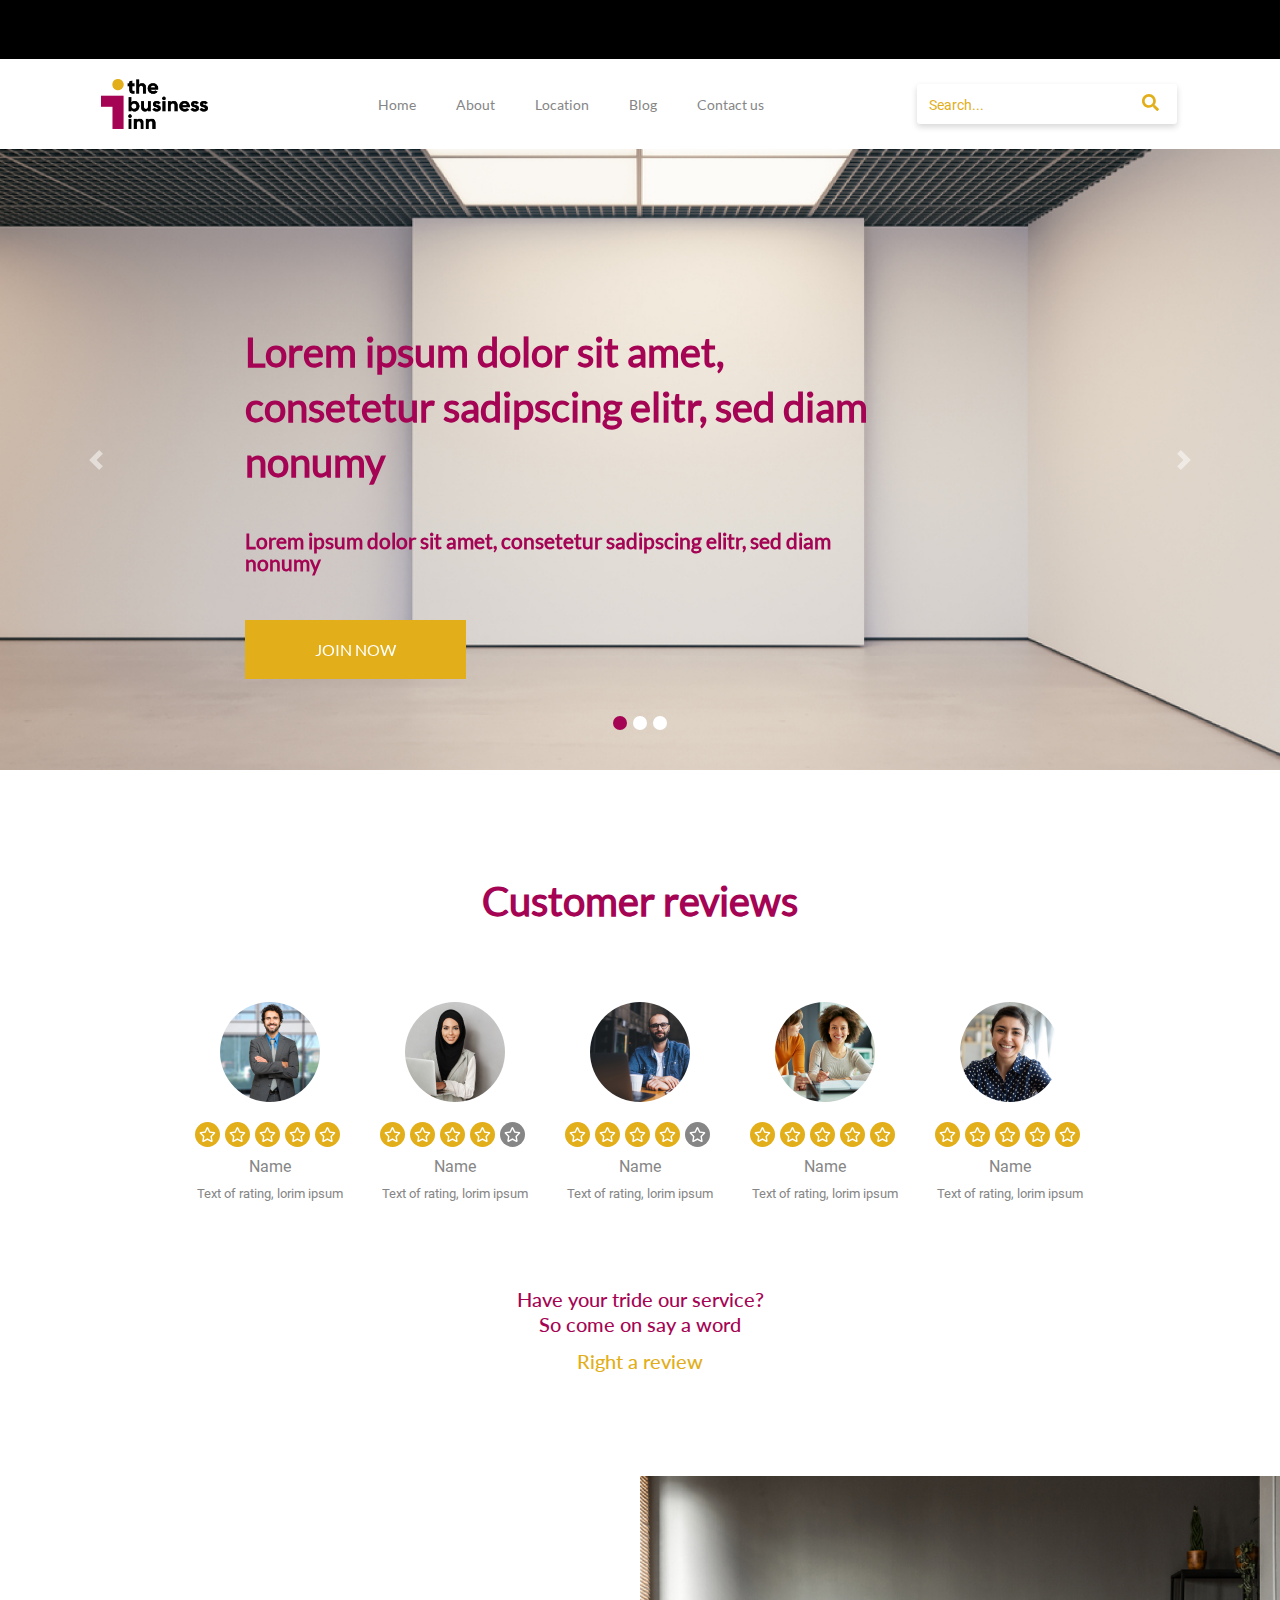
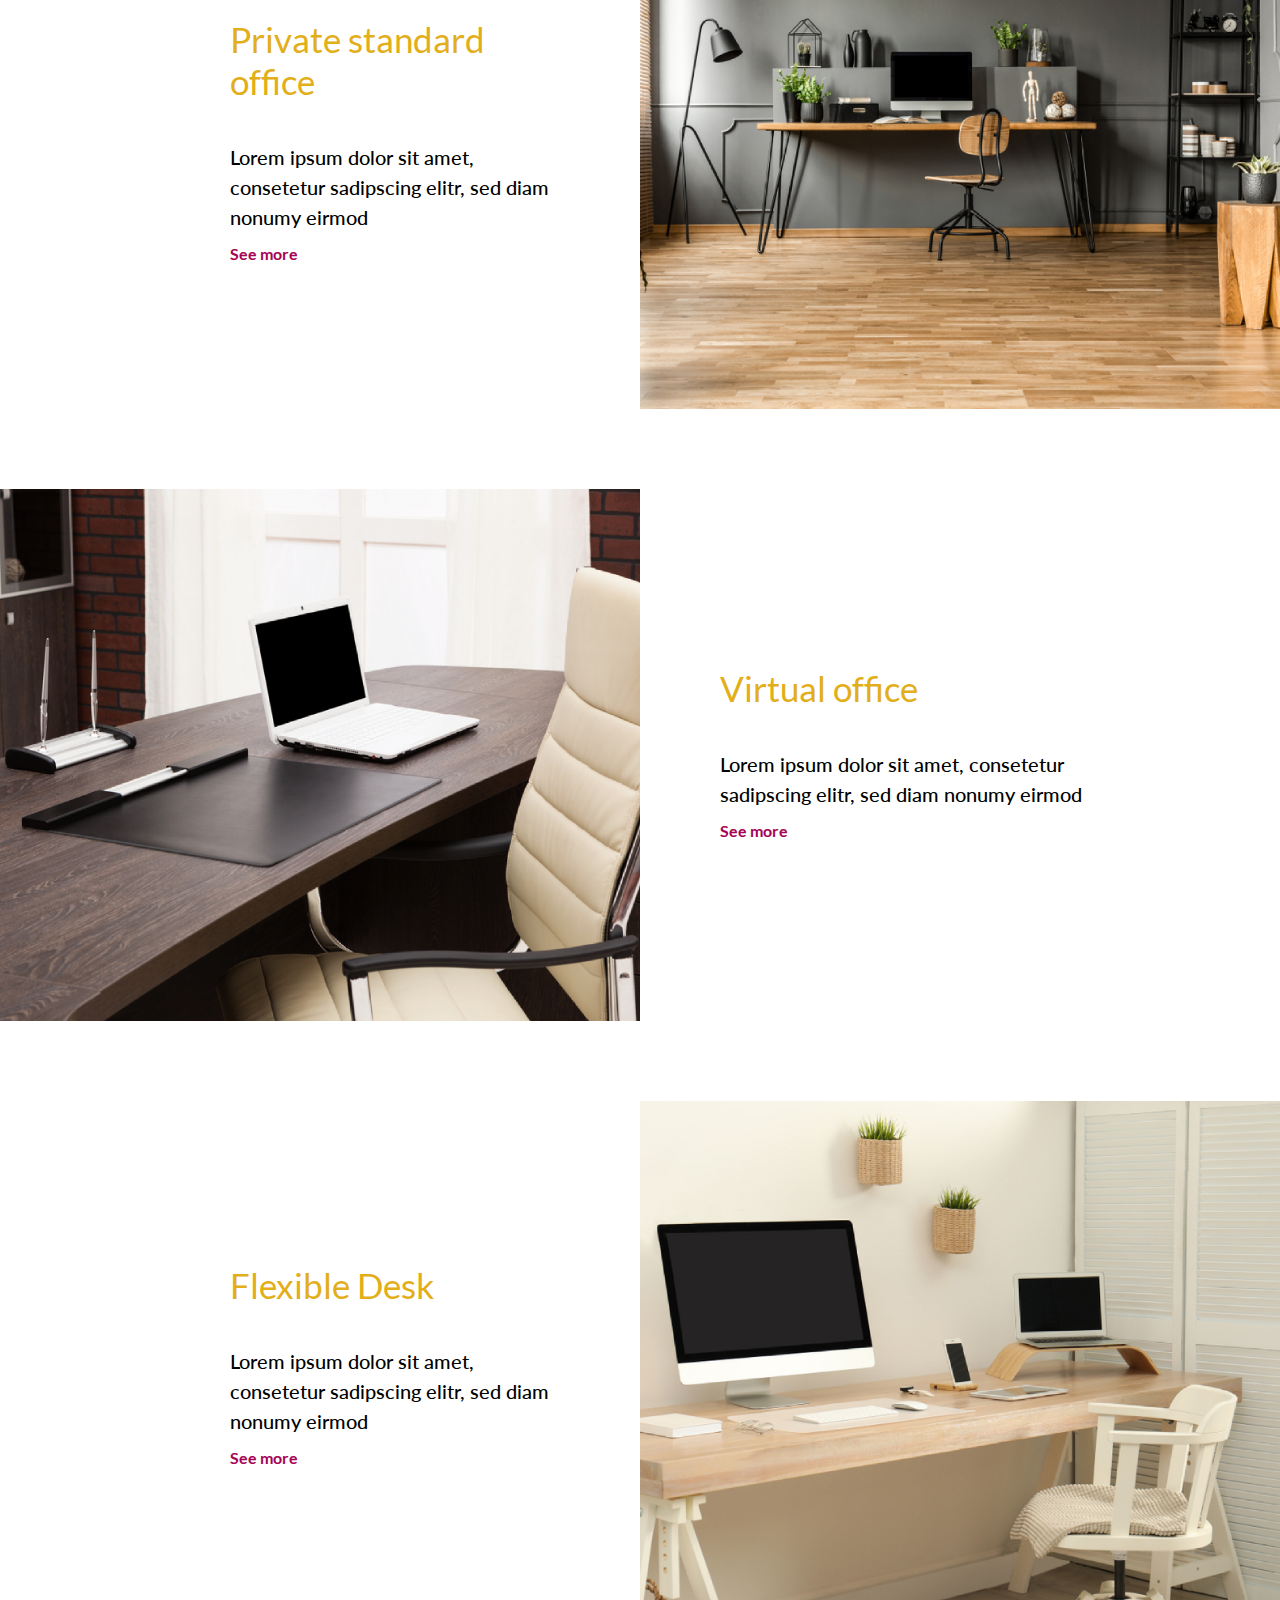
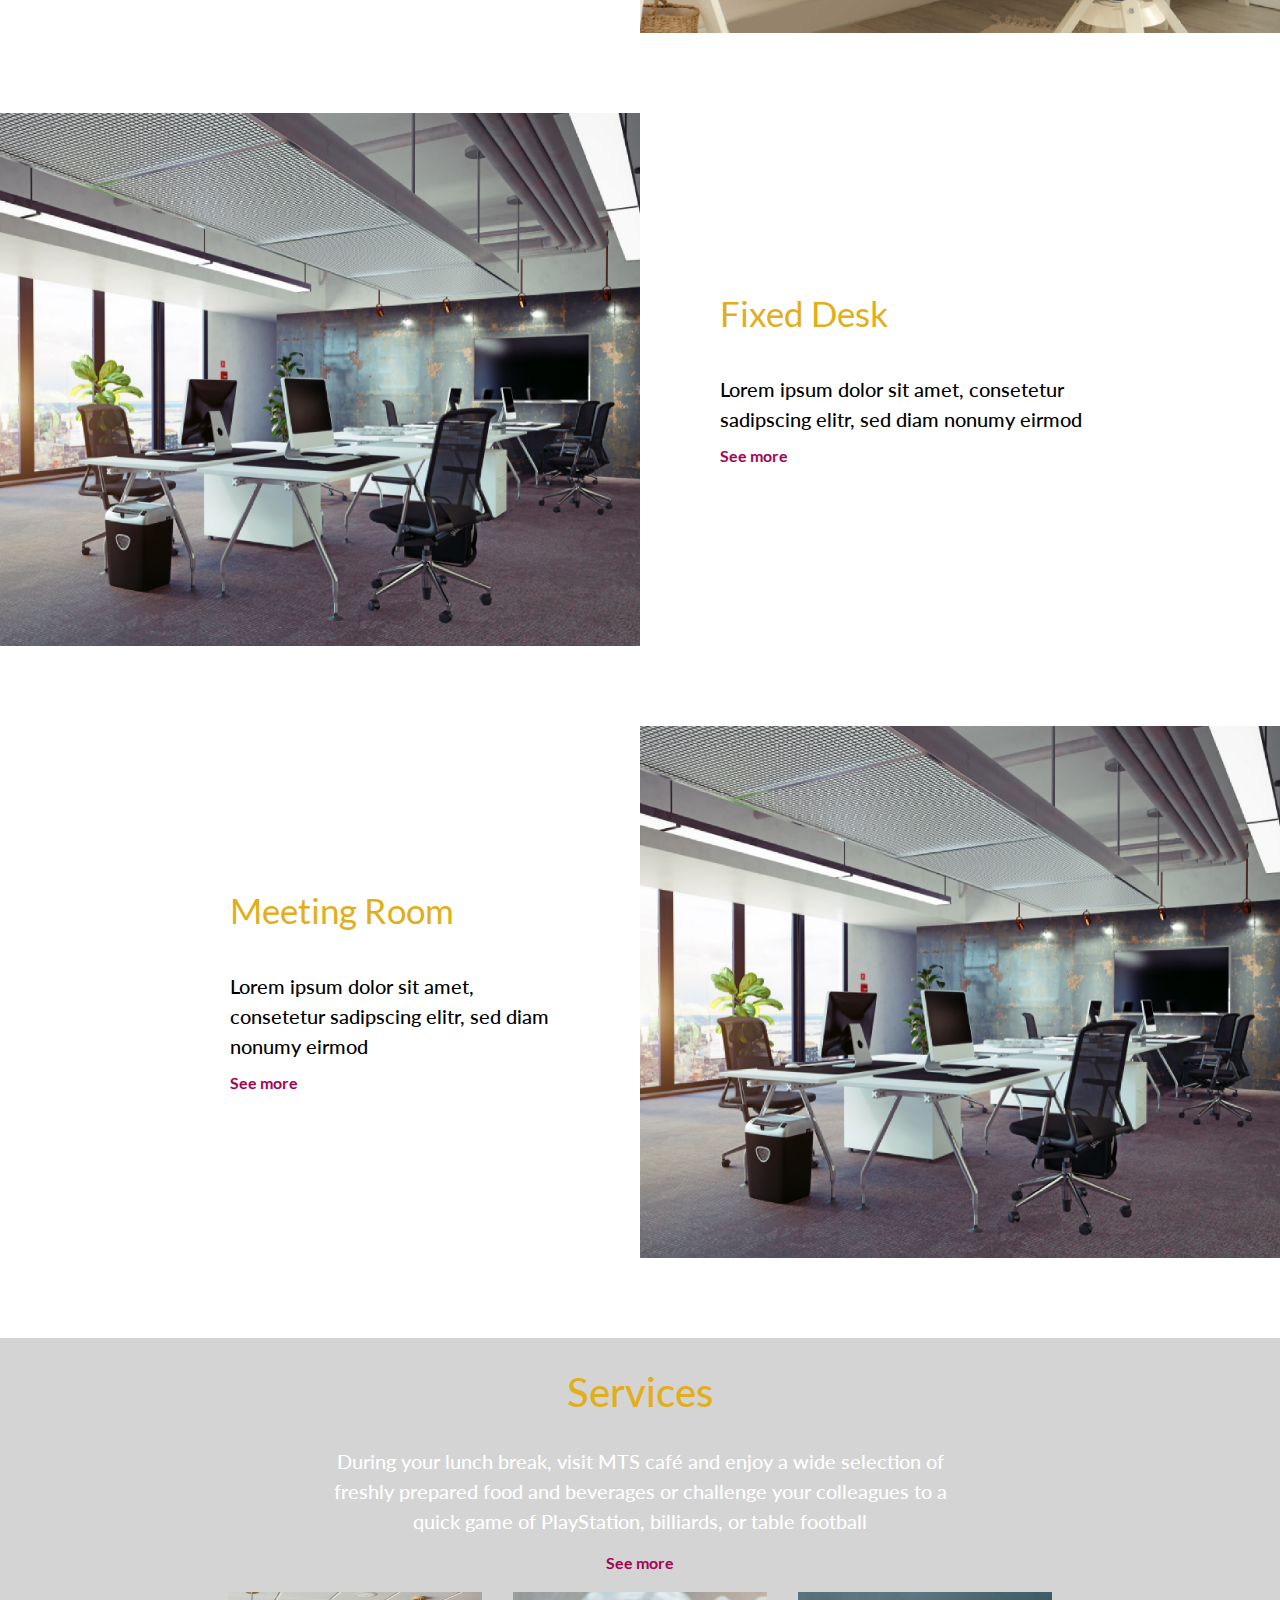
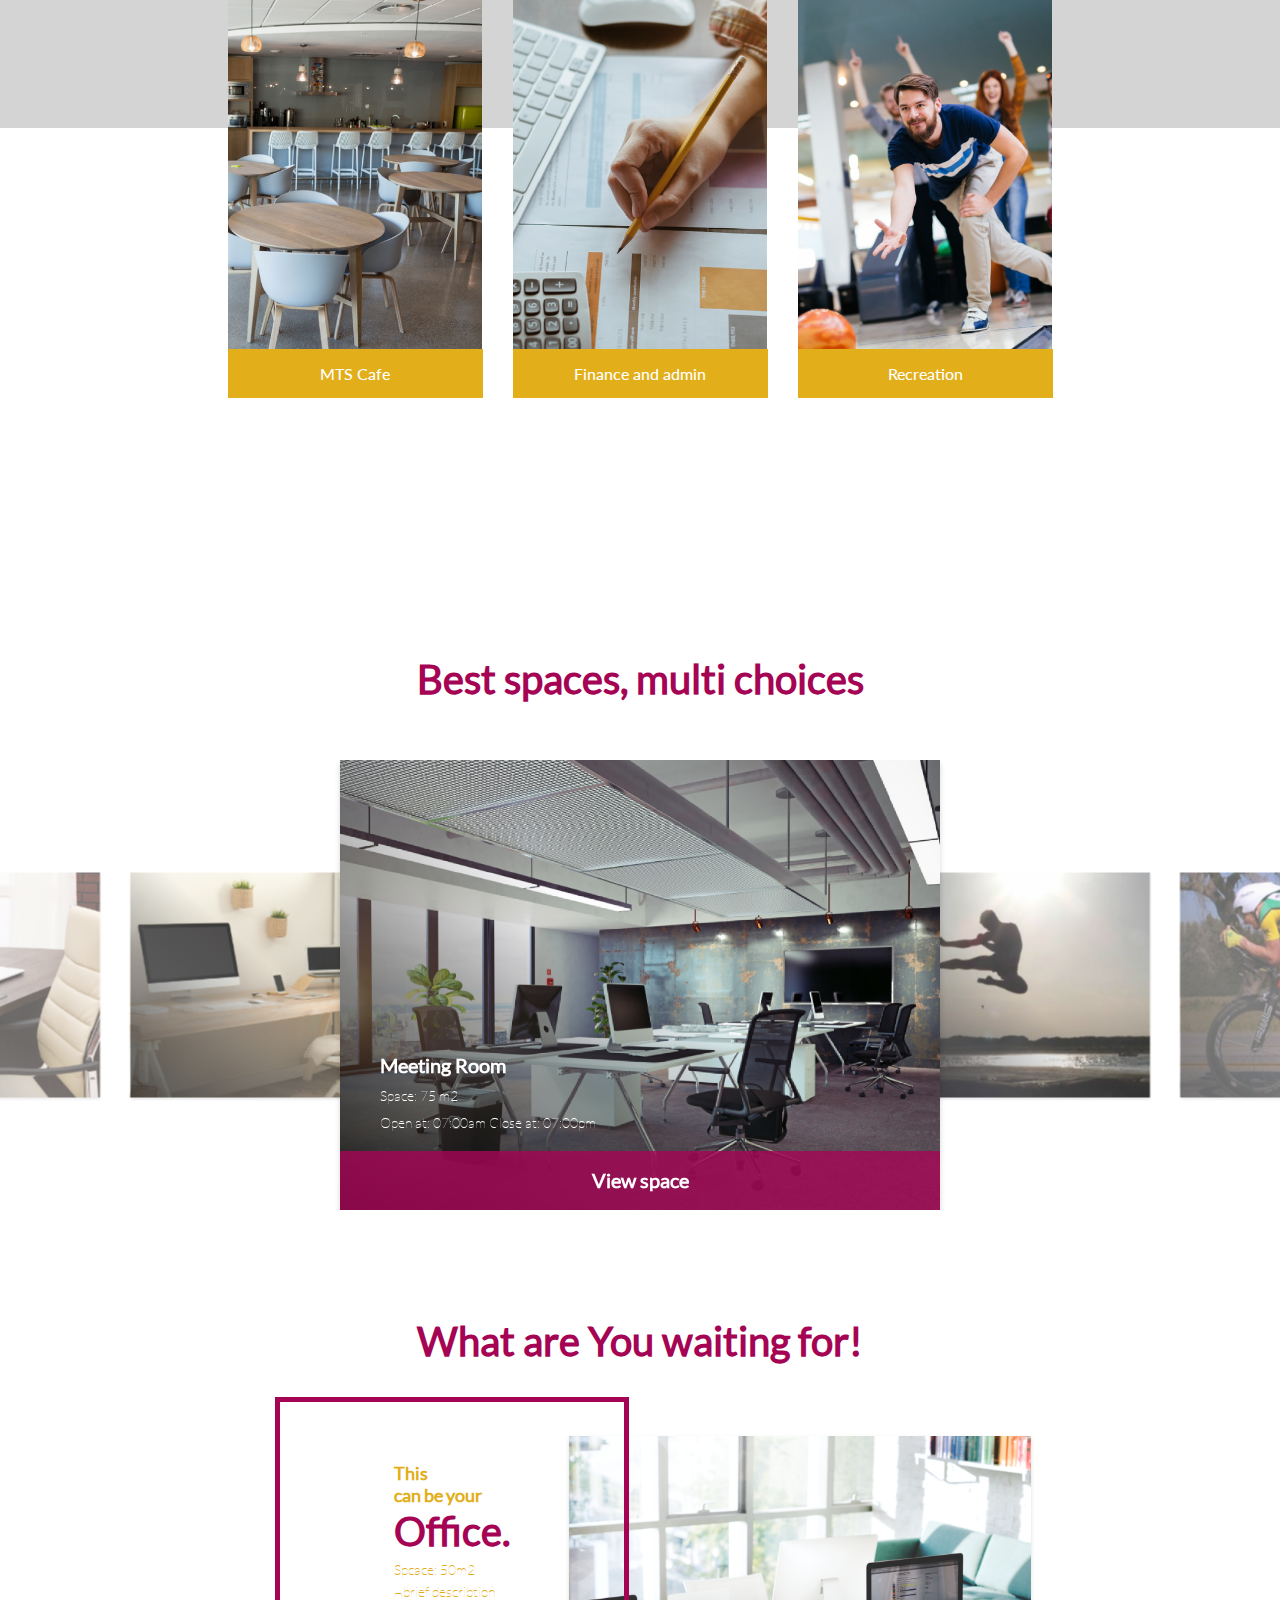
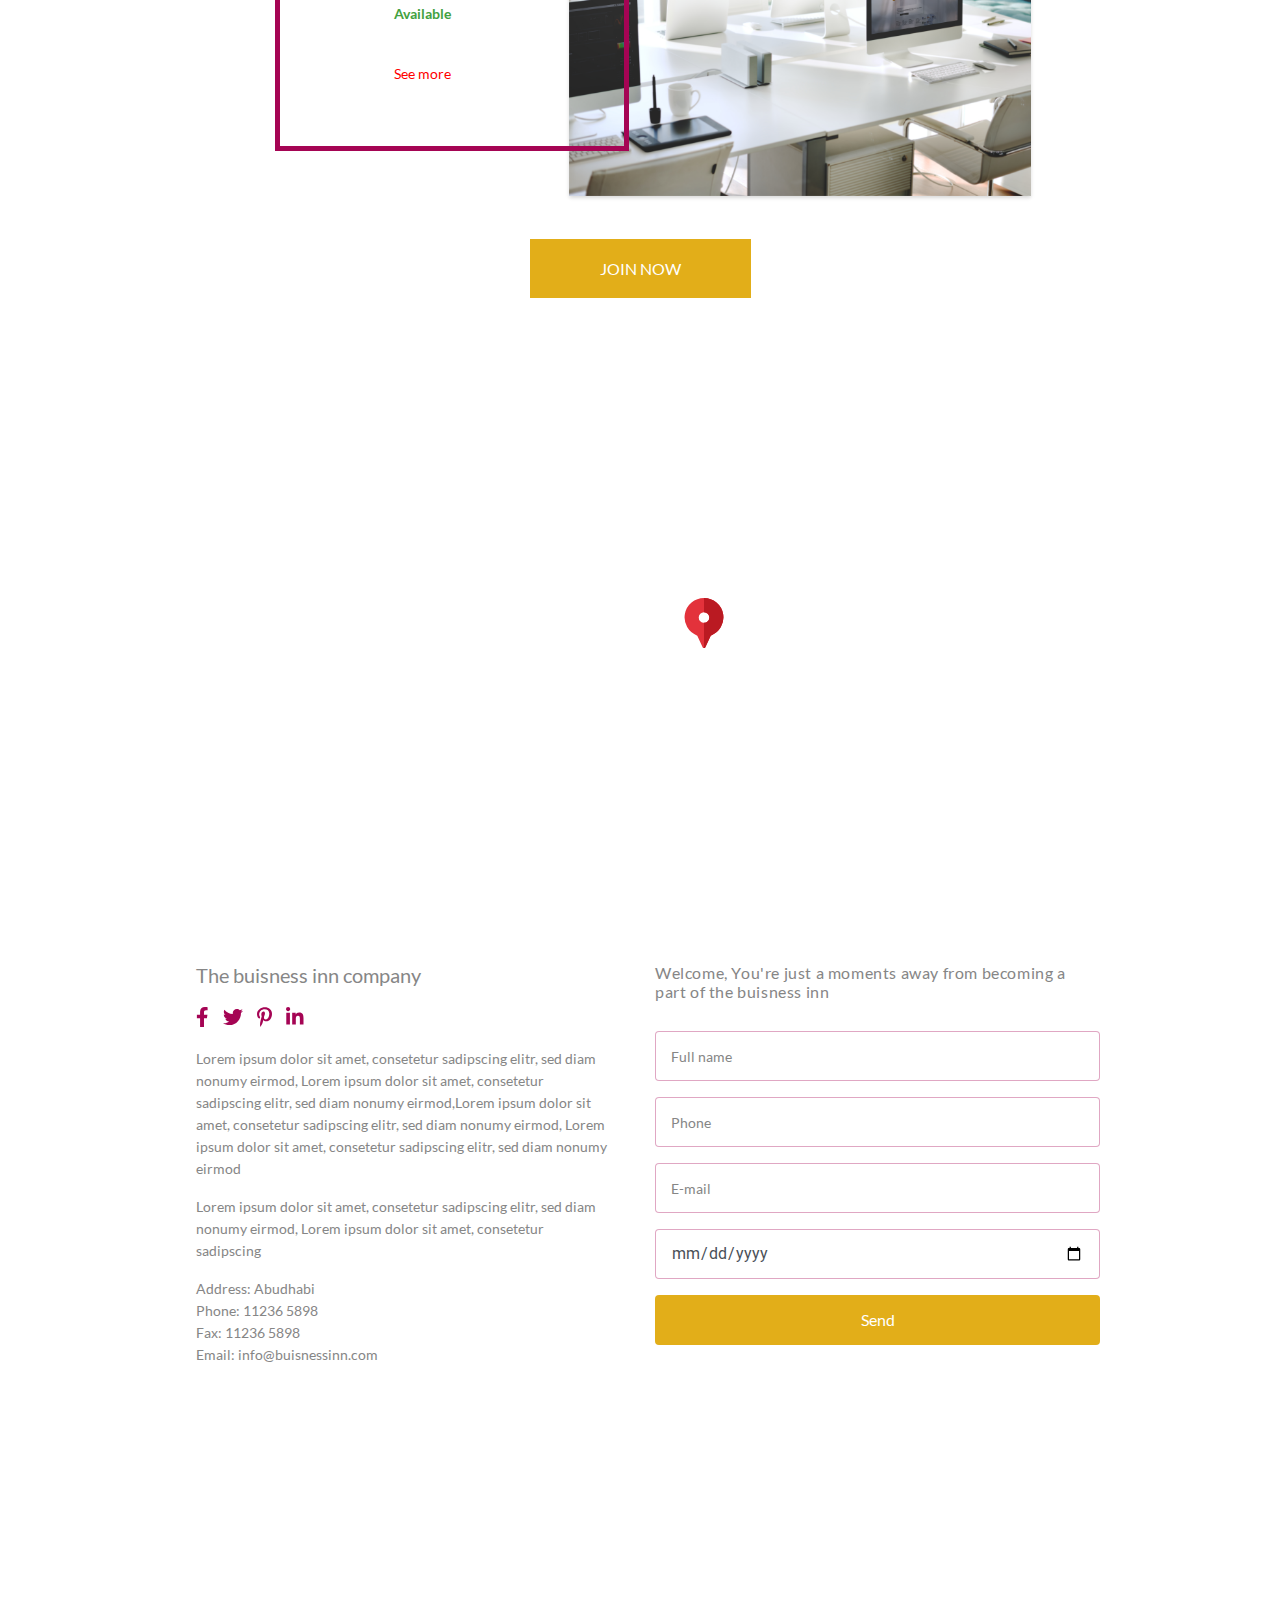
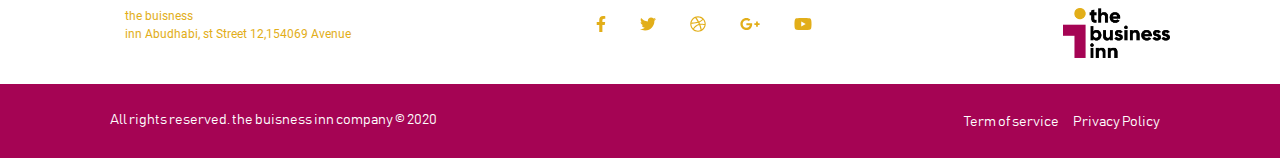
==== commit 27413620: "privat standard office page done & rating pop up" ====
--- a/index.html
+++ b/index.html
@@ -110,7 +110,7 @@
     <!-- testimonial-section start -->
     <section class="testimonial-section">
         <div class="container">
-            <h2 class="section-title">Customer reviews</h2>
+            <h2 class="section-title text-center">Customer reviews</h2>
             <div class="col-lg-10 col-12 m-auto">
                 <div class="row">
                     <div class="col-lg-2 col-md-4 px-lg-0 ">
@@ -189,7 +189,7 @@
                 <div class="col-lg-3 col-md-6 text-center">
                     <div class="review-now">
                         <p>Have your tride our service? So come on say a word</p>
-                        <a href="">Right a review</a>
+                        <a href="" data-toggle="modal" data-target="#rating-modal">Right a review</a>
                     </div>
 
                 </div>
@@ -612,6 +612,42 @@
             </div>
         </div>
     </div>
+    <!-- raing modal -->
+    <div class="modal fade" id="rating-modal" tabindex="-1" aria-labelledby="exampleModalLabel" aria-hidden="true">
+        <div class="modal-dialog">
+            <div class="modal-content">
+                <scetion class="contact-section">
+                    <div class="container">
+                        <div class="row">
+                            <div class="col-xl-6 col-md-8">
+                                <div class="contact-form">
+                                    <div class="reviews">
+                                        <span class="checked"><i class="far fa-star"></i></span>
+                                        <span class="checked"><i class="far fa-star"></i></span>
+                                        <span class="checked"><i class="far fa-star"></i></span>
+                                        <span class="checked"><i class="far fa-star"></i></span>
+                                        <span class=""><i class="far fa-star"></i></span>
+                                    </div>
+                                    <form>
+                                        <div class="form-group">
+                                            <input type="email" class="form-control" id="email" aria-describedby="emailHelp" placeholder="E-mail">
+                                        </div>
+                                        <div class="form-group">
+                                            <input type="tel" class="form-control" id="phone" aria-describedby="emailHelp" placeholder="Phone">
+                                        </div>
+                                        <div class="form-group">
+                                            <textarea name="text-review" id="text-review" cols="30" rows="10" placeholder="Your review"></textarea>
+                                        </div>
+                                        <button type="submit" class="btn join-btn">Send</button>
+                                    </form>
+                                </div>
+                            </div>
+                        </div>
+                    </div>
+                </scetion>
+            </div>
+        </div>
+    </div>
     <!-- js scripts -->
     <script src="js/assets/jquery-3.5.1.min.js"></script>
     <script src="js/assets/popper.min.js"></script>
--- a/css/main.css
+++ b/css/main.css
@@ -37,7 +37,7 @@
   src: url("../fonts/BAHNSCHRIFT 1.TTF");
 }
 
-.join-btn, .join-btn:hover, .header-section .navbar .navbar-nav .nav-item .nav-link:focus, .header-section .navbar .navbar-nav .nav-item .nav-link:hover, .header-section .navbar .form-inline .btn:hover svg, .contact-section .contact-info .social-icons svg, .contact-section .contact-info .social-icons svg:hover, .contact-section .contact-form form .btn, .contact-section .contact-form form .btn:hover, .footer-section .row .social-icons svg, .footer-section .row .social-icons svg:hover, footer .row p,
+.join-btn, .join-btn:hover, form .btn, form .btn:hover, .header-section .navbar .navbar-nav .nav-item .nav-link:focus, .header-section .navbar .navbar-nav .nav-item .nav-link:hover, .header-section .navbar .form-inline .btn svg, .header-section .navbar .form-inline .btn:hover svg, .contact-section .contact-info .social-icons svg, .contact-section .contact-info .social-icons svg:hover, .footer-section .row .social-icons svg, .footer-section .row .social-icons svg:hover, footer .row p,
 footer .row a, footer .row a:hover {
   -webkit-transition: all 0.3s ease-in-out;
   transition: all 0.3s ease-in-out;
@@ -95,8 +95,13 @@
 }
 
 .section-title {
-  font: normal normal 900 40px/72px 'lato';
-  color: var(--redColor);
+  font: 900 40px/62px 'lato';
+  color: var(--redColor);
+}
+
+.services-section .section-title, .main-section .section-title {
+  font: 40px "latoM";
+  color: var(--goldColor);
 }
 
 .join-btn {
@@ -116,6 +121,89 @@
     font: 14px/16px 'lato';
     padding: 15px 50px;
   }
+}
+
+form .form-group input,
+form .form-group textarea {
+  border: 0.2px solid #a5045459;
+  padding: 15px;
+  height: 50px;
+}
+
+form .form-group input::-webkit-input-placeholder,
+form .form-group textarea::-webkit-input-placeholder {
+  font: 14px 'lato';
+  color: var(--grayColor);
+}
+
+form .form-group input:-ms-input-placeholder,
+form .form-group textarea:-ms-input-placeholder {
+  font: 14px 'lato';
+  color: var(--grayColor);
+}
+
+form .form-group input::-ms-input-placeholder,
+form .form-group textarea::-ms-input-placeholder {
+  font: 14px 'lato';
+  color: var(--grayColor);
+}
+
+form .form-group input::placeholder,
+form .form-group textarea::placeholder {
+  font: 14px 'lato';
+  color: var(--grayColor);
+}
+
+form .btn {
+  width: 100%;
+  height: 50px;
+  display: -webkit-box;
+  display: -ms-flexbox;
+  display: flex;
+  -webkit-box-pack: center;
+      -ms-flex-pack: center;
+          justify-content: center;
+  -webkit-box-align: center;
+      -ms-flex-align: center;
+          align-items: center;
+}
+
+form .btn:hover {
+  color: var(--whiteColor) !important;
+  background-color: var(--redColor) !important;
+}
+
+.reviews {
+  display: -webkit-box;
+  display: -ms-flexbox;
+  display: flex;
+}
+
+.reviews span {
+  background: var(--grayColor);
+  border-radius: 50%;
+  width: 25px;
+  height: 25px;
+  display: -webkit-box;
+  display: -ms-flexbox;
+  display: flex;
+  -webkit-box-pack: center;
+      -ms-flex-pack: center;
+          justify-content: center;
+  -webkit-box-align: center;
+      -ms-flex-align: center;
+          align-items: center;
+  margin-right: 5px;
+}
+
+.reviews span.checked {
+  background: var(--goldColor);
+}
+
+.reviews span svg {
+  color: white;
+  border-radius: 50%;
+  font-size: 15px;
 }
 
 .black-header {
@@ -187,6 +275,10 @@
   border: none;
   padding: 10px 20px;
   color: var(--goldColor);
+  width: unset;
+  background: unset !important;
+  height: unset;
+  display: unset;
 }
 
 .header-section .navbar .form-inline .btn svg {
@@ -283,39 +375,6 @@
 .testimonial-section .client-card .client-img {
   width: 100px;
   margin-bottom: 20px;
-}
-
-.testimonial-section .client-card .reviews {
-  display: -webkit-box;
-  display: -ms-flexbox;
-  display: flex;
-}
-
-.testimonial-section .client-card .reviews span {
-  background: var(--grayColor);
-  border-radius: 50%;
-  width: 20px;
-  height: 20px;
-  display: -webkit-box;
-  display: -ms-flexbox;
-  display: flex;
-  -webkit-box-pack: center;
-      -ms-flex-pack: center;
-          justify-content: center;
-  -webkit-box-align: center;
-      -ms-flex-align: center;
-          align-items: center;
-  margin-right: 5px;
-}
-
-.testimonial-section .client-card .reviews span.checked {
-  background: var(--goldColor);
-}
-
-.testimonial-section .client-card .reviews span svg {
-  color: white;
-  border-radius: 50%;
-  font-size: 14px;
 }
 
 .testimonial-section .client-card .client-name {
@@ -464,10 +523,7 @@
 }
 
 .services-section .section-title {
-  color: var(--goldColor);
-  font-family: 'latoM';
   padding-top: 30px;
-  font-size: 40px;
   margin-bottom: 30px;
 }
 
@@ -774,53 +830,8 @@
   margin-bottom: 30px;
 }
 
-.contact-section .contact-form form input {
-  border: 0.2px solid #a5045459;
-  padding: 15px;
-  height: 50px;
-}
-
-.contact-section .contact-form form input::-webkit-input-placeholder {
-  font: 14px 'lato';
-  color: var(--grayColor);
-}
-
-.contact-section .contact-form form input:-ms-input-placeholder {
-  font: 14px 'lato';
-  color: var(--grayColor);
-}
-
-.contact-section .contact-form form input::-ms-input-placeholder {
-  font: 14px 'lato';
-  color: var(--grayColor);
-}
-
-.contact-section .contact-form form input::placeholder {
-  font: 14px 'lato';
-  color: var(--grayColor);
-}
-
-.contact-section .contact-form form .btn {
-  width: 100%;
-  height: 50px;
-  display: -webkit-box;
-  display: -ms-flexbox;
-  display: flex;
-  -webkit-box-pack: center;
-      -ms-flex-pack: center;
-          justify-content: center;
-  -webkit-box-align: center;
-      -ms-flex-align: center;
-          align-items: center;
-}
-
-.contact-section .contact-form form .btn:hover {
-  color: var(--whiteColor) !important;
-  background-color: var(--redColor) !important;
-}
-
 .footer-section {
-  margin-top: 100px;
+  margin-top: 200px;
 }
 
 .footer-section .row {
@@ -895,20 +906,56 @@
 
 #joinNow-modal .modal-dialog {
   max-width: 85%;
+  margin: auto;
+}
+
+@media (max-width: 767px) {
+  #joinNow-modal .modal-dialog {
+    max-width: 90%;
+  }
 }
 
 #joinNow-modal .modal-dialog .contact-section {
   padding: 70px 0;
 }
 
+#rating-modal .modal-dialog {
+  max-width: 60%;
+  margin: auto;
+}
+
+#rating-modal .modal-dialog .contact-section {
+  padding: 70px 0;
+}
+
+#rating-modal .modal-dialog .contact-form .reviews {
+  -webkit-box-pack: center;
+      -ms-flex-pack: center;
+          justify-content: center;
+  margin-bottom: 20px;
+}
+
+#rating-modal .modal-dialog .contact-form form textarea {
+  width: 100%;
+  height: 100px;
+  resize: none;
+}
+
 .main-section {
   padding: 100px 15%;
 }
 
-.main-section .section-title {
-  font-family: 'latoM';
-  font: 40px "latoM";
-  color: var(--goldColor);
+@media (max-width: 767px) {
+  .main-section {
+    padding: 50px 5%;
+  }
+}
+
+@media (max-width: 576px) {
+  .main-section {
+    padding: 30px 0;
+    text-align: center;
+  }
 }
 
 .main-section h4 {
@@ -918,6 +965,11 @@
   color: var(--redColor);
 }
 
+.main-section h4 span {
+  font: 600 22px/30px 'Bhnschrift';
+  color: var(--blackColor);
+}
+
 .main-section p {
   font: 16px/25px 'Bhnschrift';
   color: var(--blackColor);
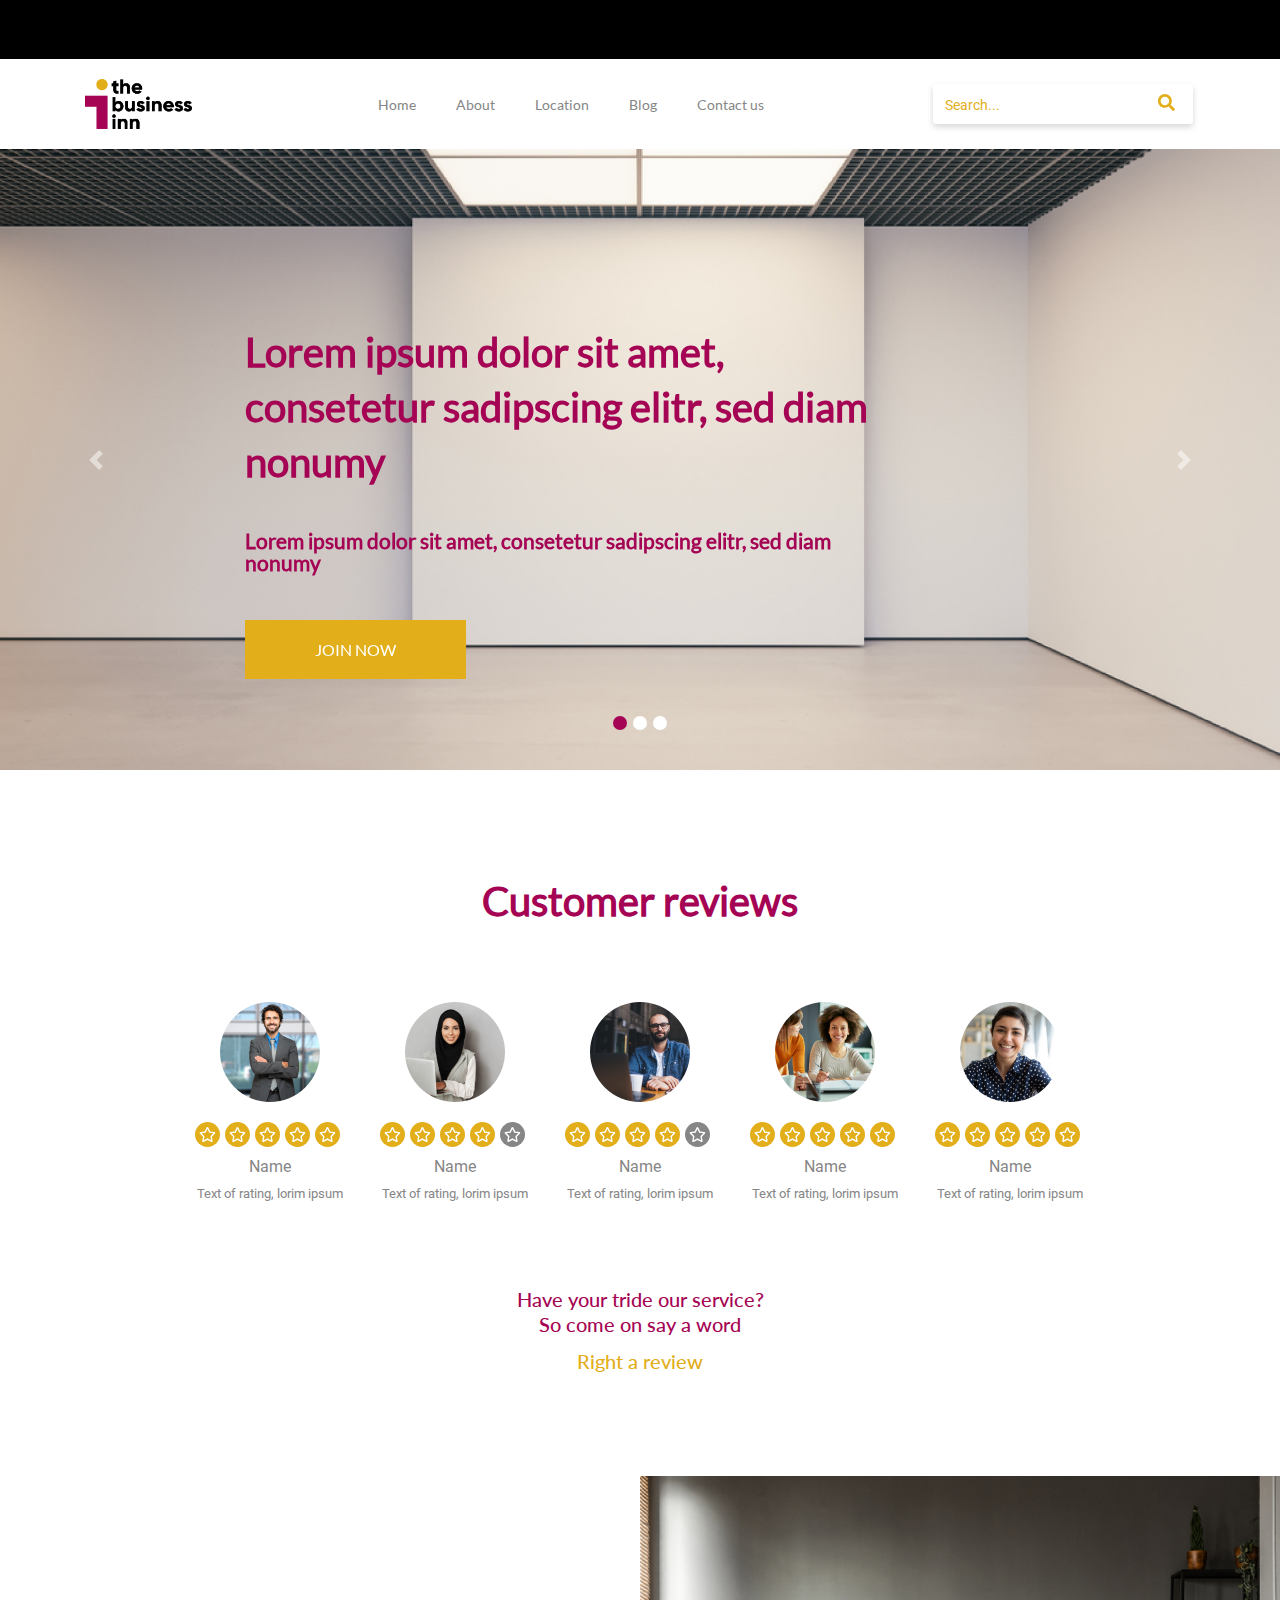
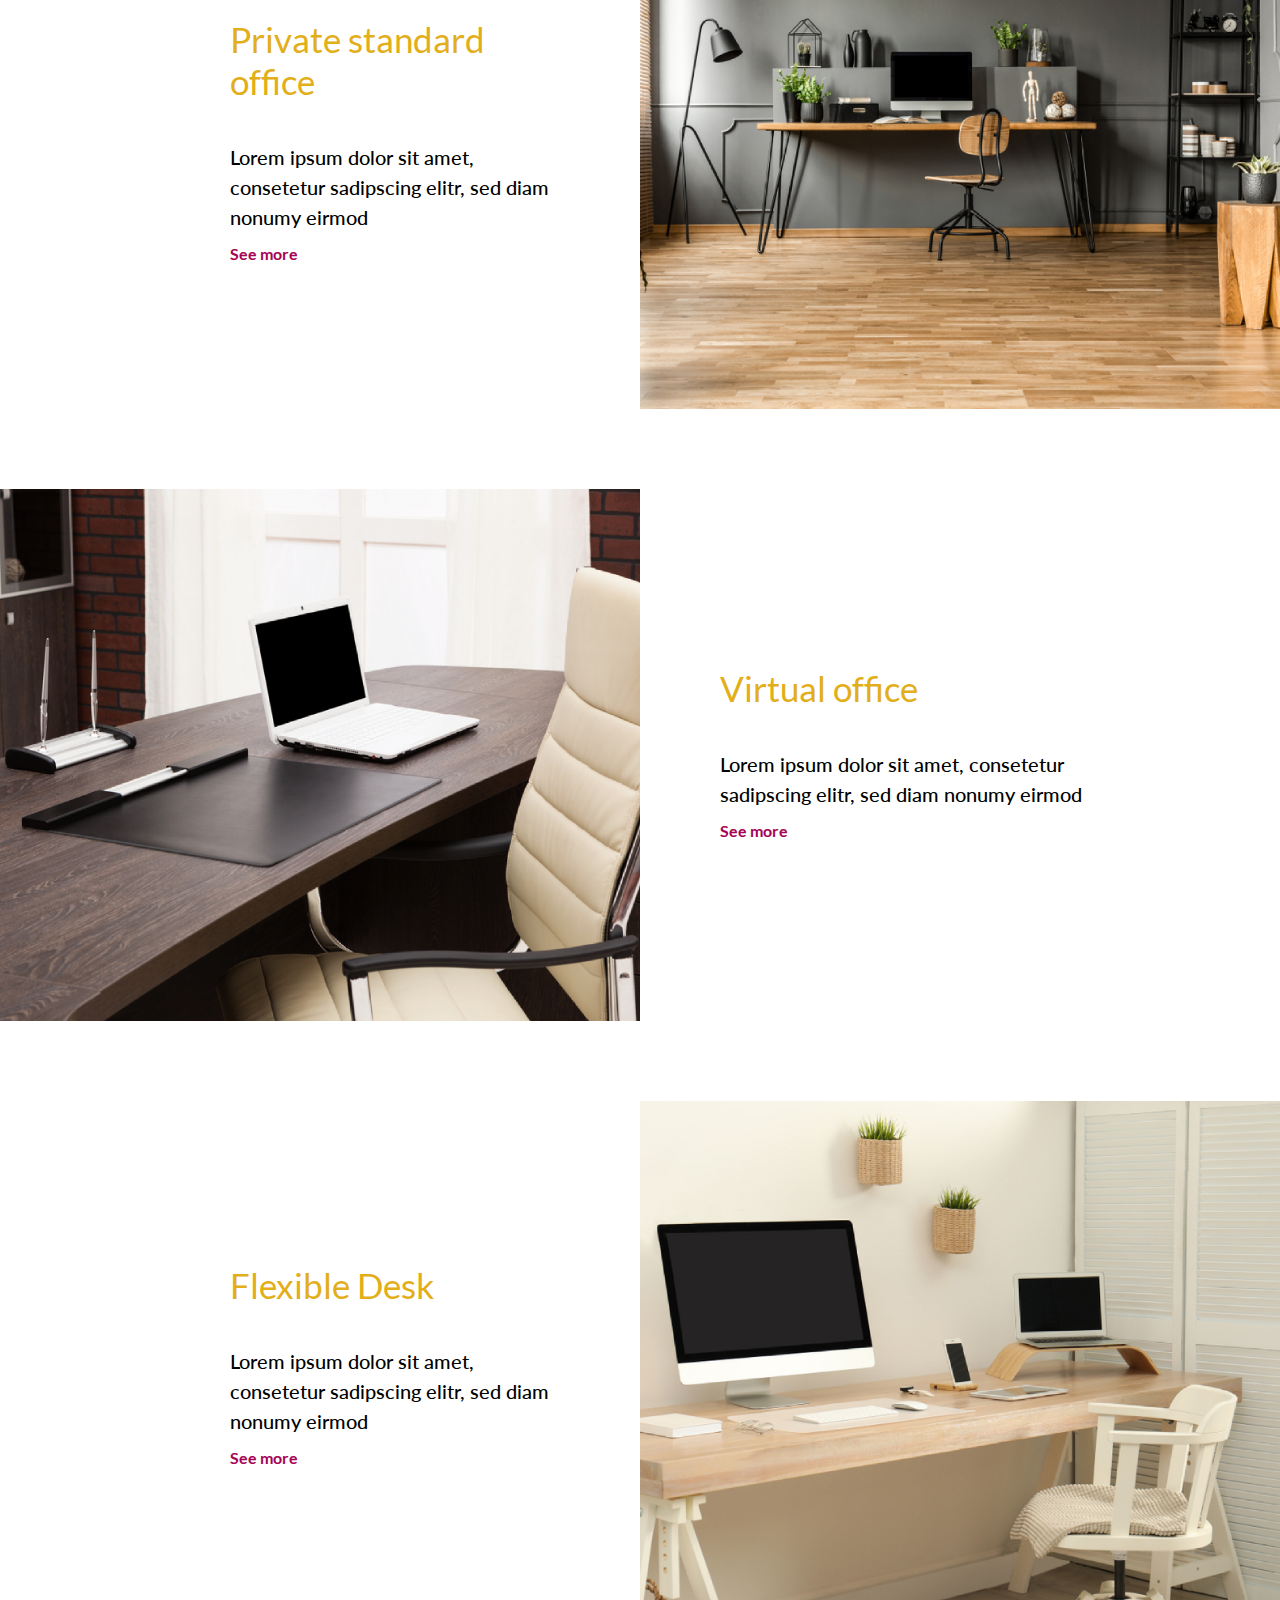
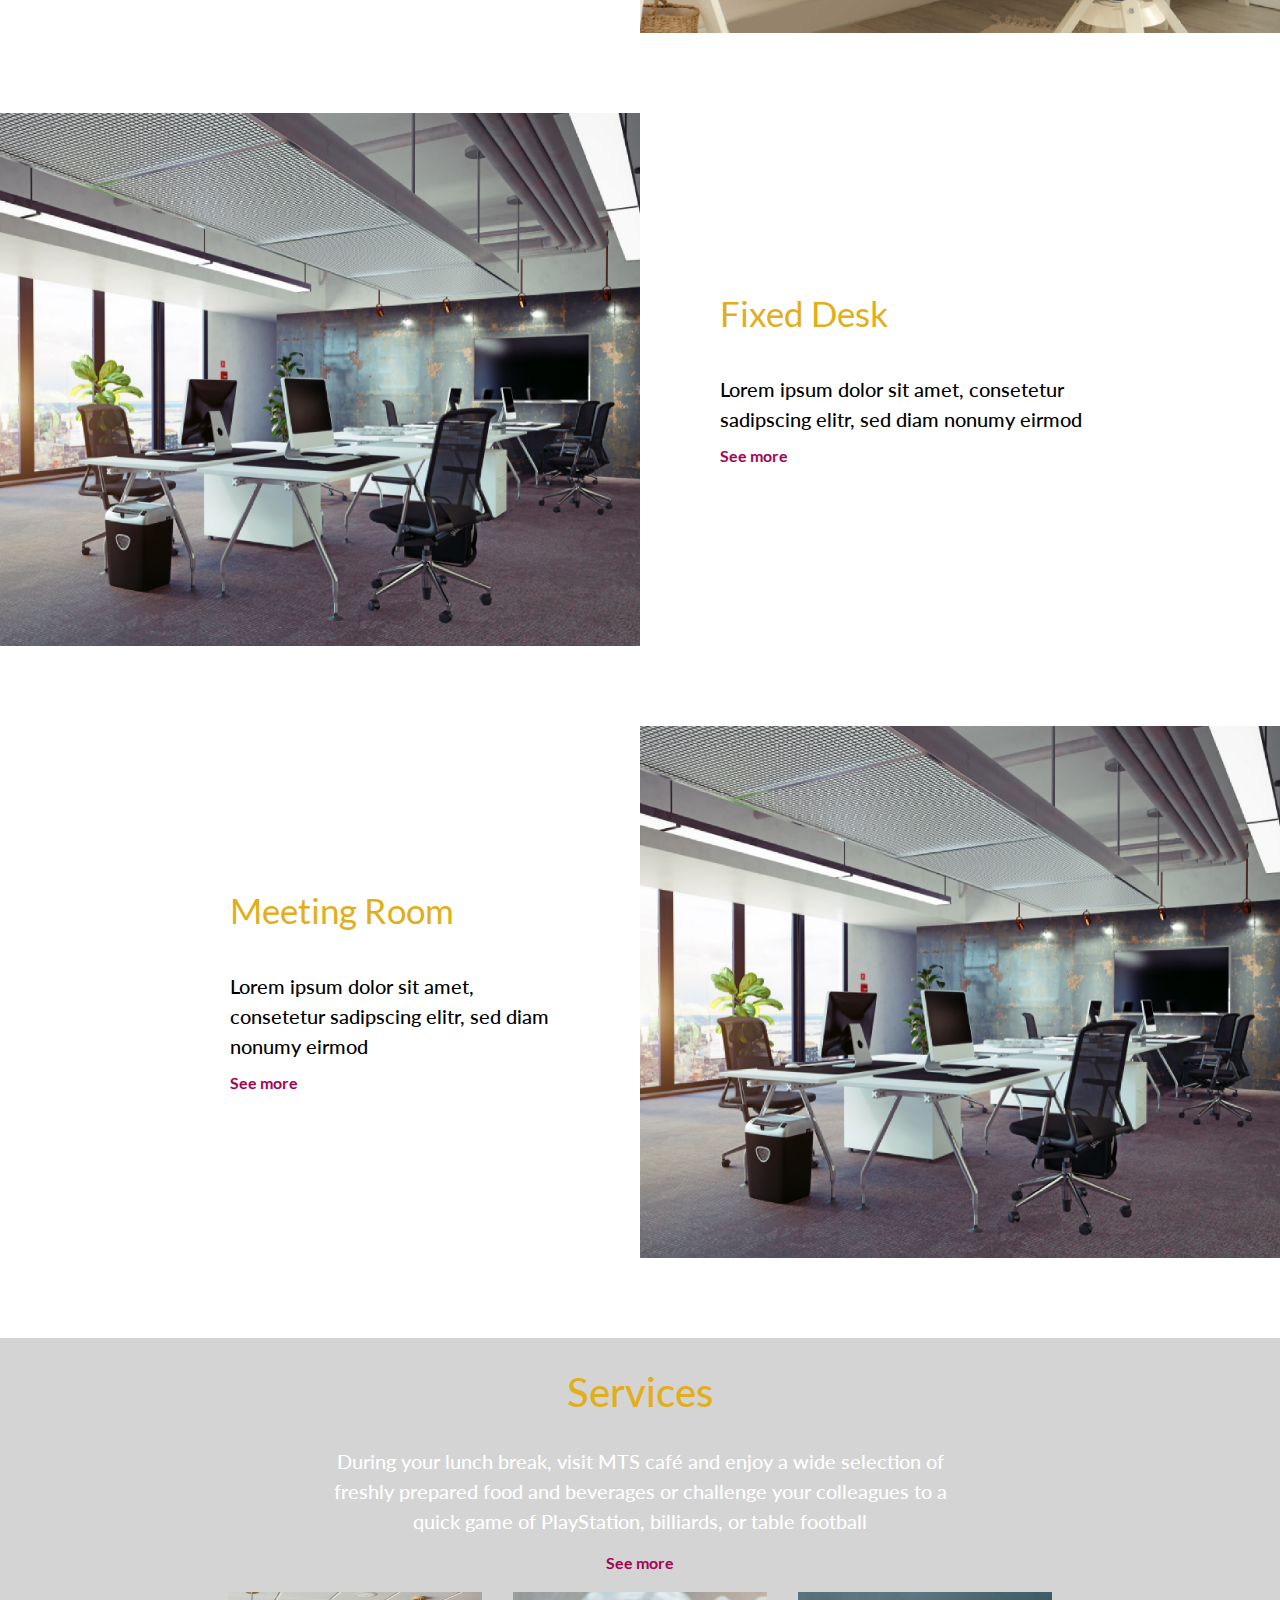
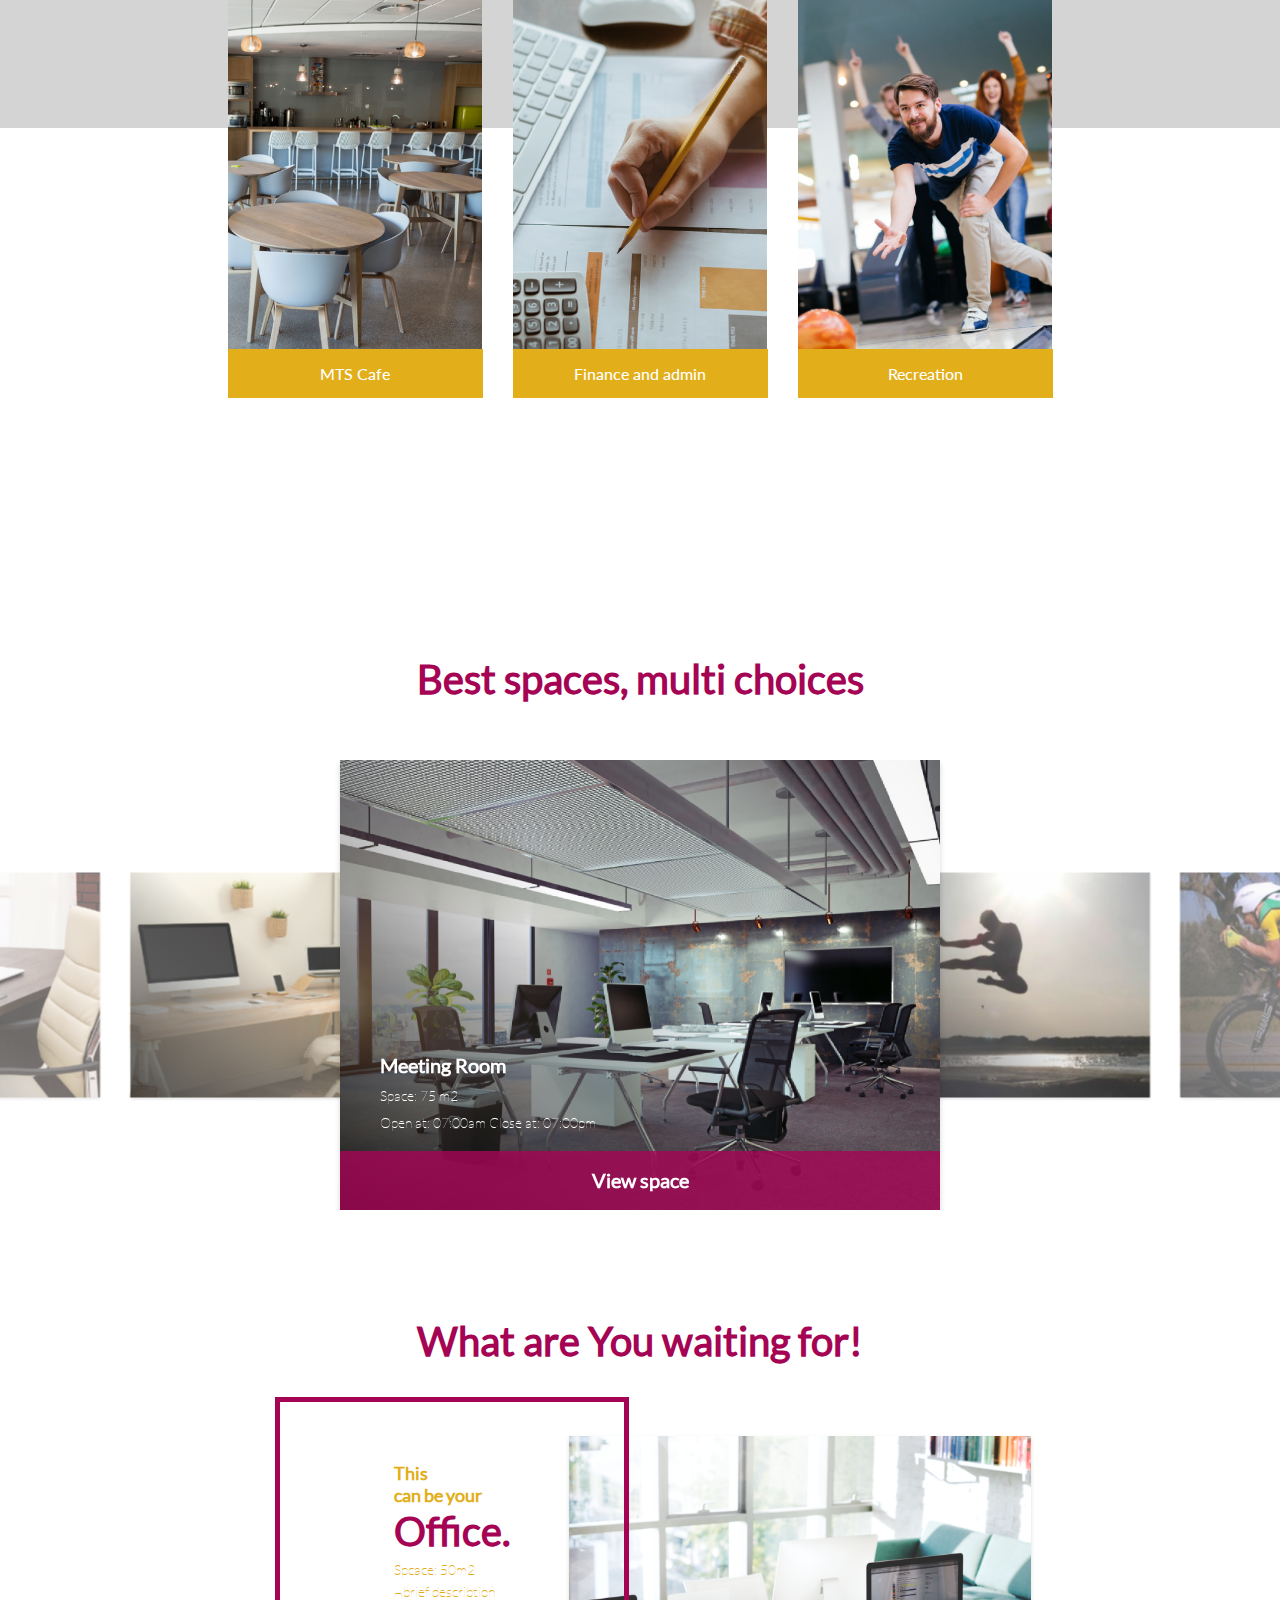
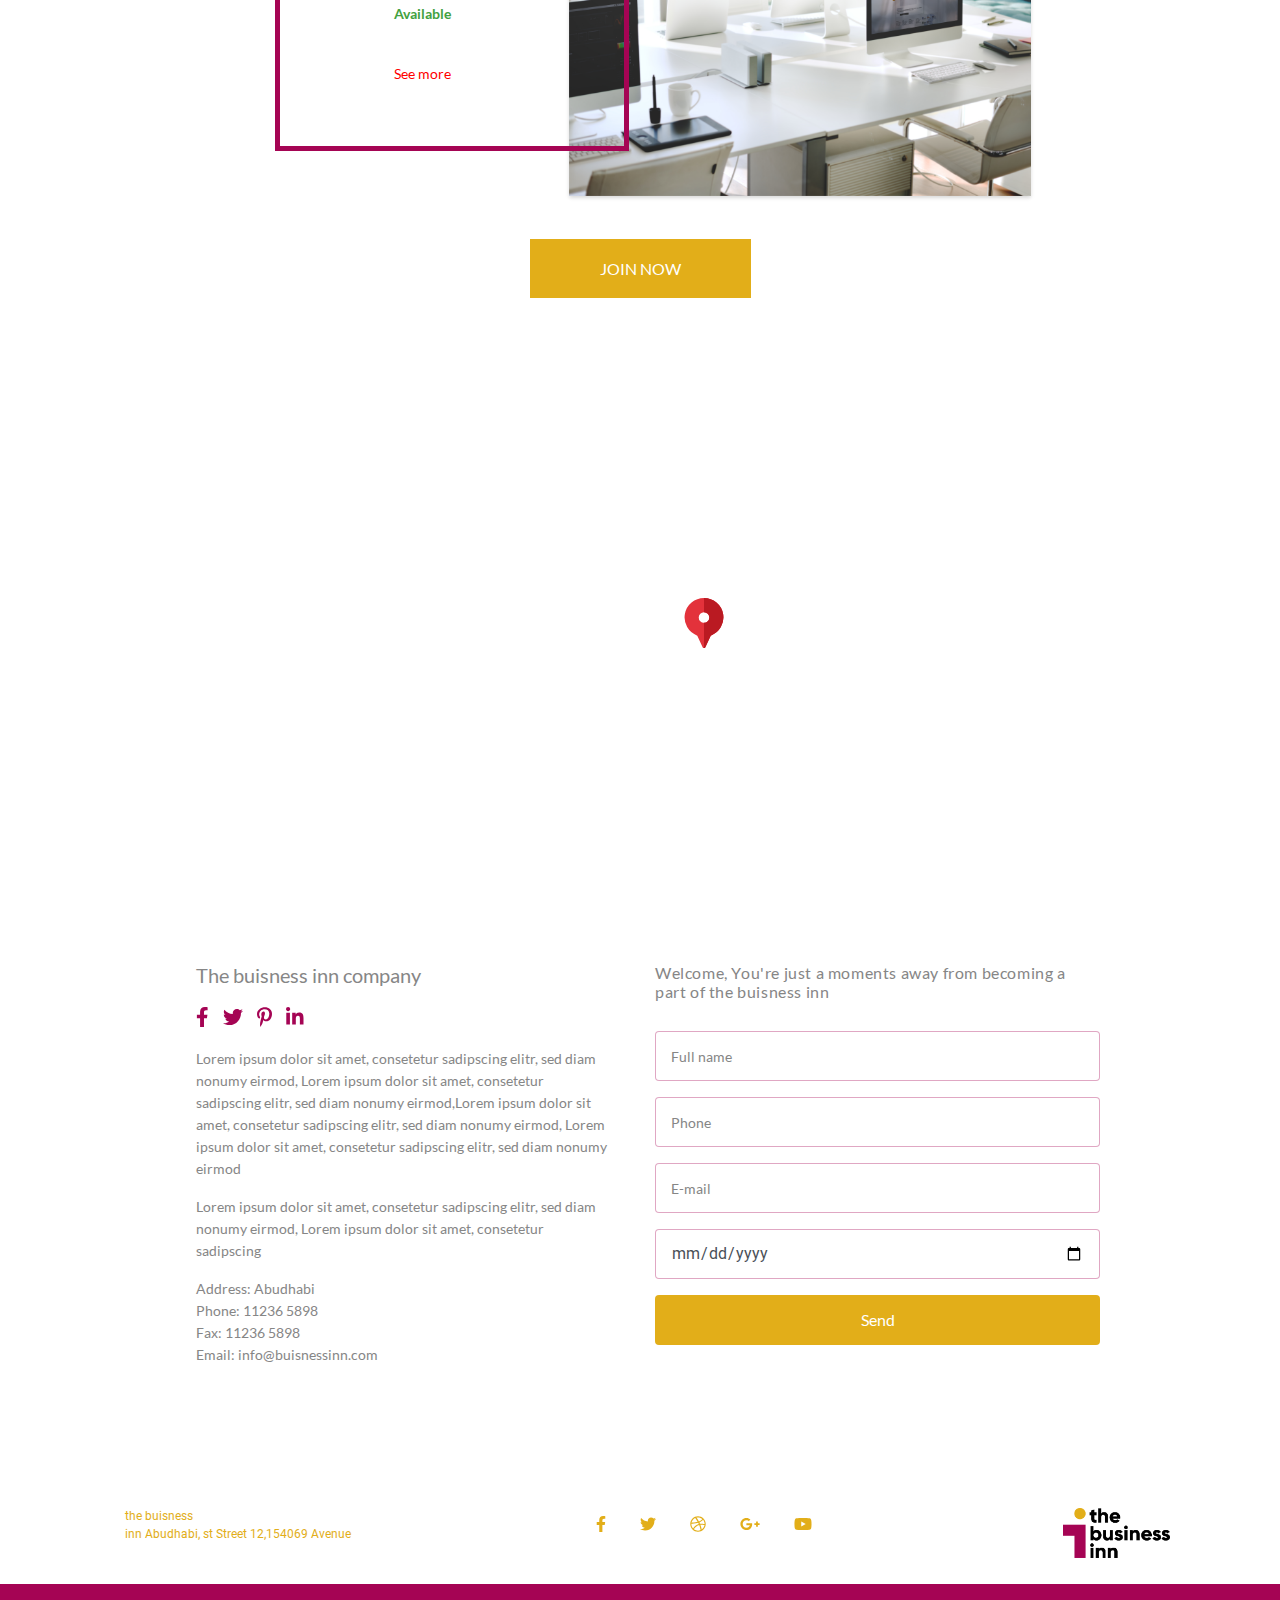
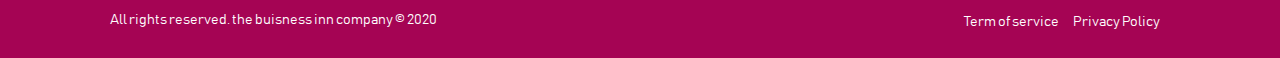
==== commit 1d87a631: "about page" ====
--- a/index.html
+++ b/index.html
@@ -19,9 +19,8 @@
     <!-- section header start -->
     <section class="header-section">
         <div class="container">
-
             <!-- <div class="row"> -->
-            <nav class="navbar navbar-expand-lg navbar-light " id="navbar">
+            <nav class="navbar navbar-expand-lg navbar-light px-0 " id="navbar">
                 <!-- <div class="container"> -->
                 <a class="navbar-brand" href="#">
                     <img src="imgs/logo.png" alt="logo" loading="lazy">
@@ -33,10 +32,10 @@
                 <div class="collapse navbar-collapse" id="navbarSupportedContent">
                     <ul class="navbar-nav m-auto">
                         <li class="nav-item active">
-                            <a class="nav-link" href="#">Home <span class="sr-only">(current)</span></a>
+                            <a class="nav-link" href="index.html">Home <span class="sr-only">(current)</span></a>
                         </li>
                         <li class="nav-item">
-                            <a class="nav-link" href="#">About</a>
+                            <a class="nav-link" href="html/About us.html">About</a>
                         </li>
                         <li class="nav-item">
                             <a class="nav-link" href="#">Location</a>
--- a/css/main.css
+++ b/css/main.css
@@ -37,8 +37,8 @@
   src: url("../fonts/BAHNSCHRIFT 1.TTF");
 }
 
-.join-btn, .join-btn:hover, form .btn, form .btn:hover, .header-section .navbar .navbar-nav .nav-item .nav-link:focus, .header-section .navbar .navbar-nav .nav-item .nav-link:hover, .header-section .navbar .form-inline .btn svg, .header-section .navbar .form-inline .btn:hover svg, .contact-section .contact-info .social-icons svg, .contact-section .contact-info .social-icons svg:hover, .footer-section .row .social-icons svg, .footer-section .row .social-icons svg:hover, footer .row p,
-footer .row a, footer .row a:hover {
+.join-btn, .join-btn:hover, form .btn, form .btn:hover, .form-inline .btn svg, .form-inline .btn:hover svg, .header-section .navbar .navbar-nav .nav-item .nav-link:focus, .header-section .navbar .navbar-nav .nav-item .nav-link:hover, .contact-section .contact-info .social-icons svg, .contact-section .contact-info .social-icons svg:hover, .footer-section .row .social-icons svg, .footer-section .row .social-icons svg:hover, footer .row p,
+footer .row a, footer .row a:hover, .main-section.error .go-home, .main-section.error .go-home:hover, .who-section img, .who-section img:hover {
   -webkit-transition: all 0.3s ease-in-out;
   transition: all 0.3s ease-in-out;
 }
@@ -89,9 +89,13 @@
 }
 
 .see-more {
-  color: var(--redColor);
+  color: var(--redColor) !important;
   font-family: 'latoB';
   font-size: 16px;
+}
+
+.see-more:hover {
+  color: var(--goldColor) !important;
 }
 
 .section-title {
@@ -99,7 +103,7 @@
   color: var(--redColor);
 }
 
-.services-section .section-title, .main-section .section-title {
+.services-section .section-title, .main-section .section-title, .meeting-room .section-title, .why-section .section-title, .where-section .section-title, .facts .section-title {
   font: 40px "latoM";
   color: var(--goldColor);
 }
@@ -171,6 +175,58 @@
 form .btn:hover {
   color: var(--whiteColor) !important;
   background-color: var(--redColor) !important;
+}
+
+.form-inline {
+  position: relative;
+}
+
+.form-inline .form-control {
+  -webkit-box-shadow: 0px 3px 6px #00000029;
+          box-shadow: 0px 3px 6px #00000029;
+  border-radius: 3px;
+  height: 40px;
+  border: none;
+  width: 260px;
+}
+
+.form-inline .form-control::-webkit-input-placeholder {
+  color: var(--goldColor);
+  font: 14px/19px 'Roboto';
+}
+
+.form-inline .form-control:-ms-input-placeholder {
+  color: var(--goldColor);
+  font: 14px/19px 'Roboto';
+}
+
+.form-inline .form-control::-ms-input-placeholder {
+  color: var(--goldColor);
+  font: 14px/19px 'Roboto';
+}
+
+.form-inline .form-control::placeholder {
+  color: var(--goldColor);
+  font: 14px/19px 'Roboto';
+}
+
+.form-inline .btn {
+  margin-left: -55px;
+  border: none;
+  padding: 10px 20px;
+  color: var(--goldColor);
+  width: unset;
+  background: unset !important;
+  height: unset;
+  display: unset;
+}
+
+.form-inline .btn svg {
+  font-size: 17px;
+}
+
+.form-inline .btn:hover svg {
+  color: var(--redColor);
 }
 
 .reviews {
@@ -206,6 +262,11 @@
   font-size: 15px;
 }
 
+p {
+  color: var(--blackColor);
+  font: 20px/30px 'latoM';
+}
+
 .black-header {
   height: 59px;
   background-color: var(--blackColor);
@@ -234,58 +295,6 @@
 }
 
 .header-section .navbar .navbar-nav .nav-item .nav-link:focus, .header-section .navbar .navbar-nav .nav-item .nav-link:hover {
-  color: var(--redColor);
-}
-
-.header-section .navbar .form-inline {
-  position: relative;
-}
-
-.header-section .navbar .form-inline .form-control {
-  -webkit-box-shadow: 0px 3px 6px #00000029;
-          box-shadow: 0px 3px 6px #00000029;
-  border-radius: 3px;
-  height: 40px;
-  border: none;
-  width: 260px;
-}
-
-.header-section .navbar .form-inline .form-control::-webkit-input-placeholder {
-  color: var(--goldColor);
-  font: 14px/19px 'Roboto';
-}
-
-.header-section .navbar .form-inline .form-control:-ms-input-placeholder {
-  color: var(--goldColor);
-  font: 14px/19px 'Roboto';
-}
-
-.header-section .navbar .form-inline .form-control::-ms-input-placeholder {
-  color: var(--goldColor);
-  font: 14px/19px 'Roboto';
-}
-
-.header-section .navbar .form-inline .form-control::placeholder {
-  color: var(--goldColor);
-  font: 14px/19px 'Roboto';
-}
-
-.header-section .navbar .form-inline .btn {
-  margin-left: -55px;
-  border: none;
-  padding: 10px 20px;
-  color: var(--goldColor);
-  width: unset;
-  background: unset !important;
-  height: unset;
-  display: unset;
-}
-
-.header-section .navbar .form-inline .btn svg {
-  font-size: 17px;
-}
-
-.header-section .navbar .form-inline .btn:hover svg {
   color: var(--redColor);
 }
 
@@ -831,7 +840,7 @@
 }
 
 .footer-section {
-  margin-top: 200px;
+  margin-top: 100px;
 }
 
 .footer-section .row {
@@ -906,6 +915,7 @@
 
 #joinNow-modal .modal-dialog {
   max-width: 85%;
+  margin-top: 45px;
   margin: auto;
 }
 
@@ -913,6 +923,10 @@
   #joinNow-modal .modal-dialog {
     max-width: 90%;
   }
+}
+
+#joinNow-modal .modal-dialog .modal-content {
+  margin-top: 45px;
 }
 
 #joinNow-modal .modal-dialog .contact-section {
@@ -922,6 +936,10 @@
 #rating-modal .modal-dialog {
   max-width: 60%;
   margin: auto;
+}
+
+#rating-modal .modal-dialog .modal-content {
+  margin-top: 45px;
 }
 
 #rating-modal .modal-dialog .contact-section {
@@ -975,4 +993,247 @@
   color: var(--blackColor);
   padding: 0 10px;
 }
+
+.main-section.error {
+  margin-top: 50px;
+  padding: 0;
+}
+
+.main-section.error h3 {
+  font: 40px/30px 'lato';
+  color: #2D3136;
+  margin-bottom: 50px;
+}
+
+.main-section.error .go-home {
+  width: 100%;
+  background-color: var(--goldColor);
+  height: 32px;
+  display: -webkit-box;
+  display: -ms-flexbox;
+  display: flex;
+  -webkit-box-align: center;
+      -ms-flex-align: center;
+          align-items: center;
+  -webkit-box-pack: center;
+      -ms-flex-pack: center;
+          justify-content: center;
+  margin-bottom: 15px;
+}
+
+.main-section.error .go-home:hover {
+  background-color: var(--redColor);
+}
+
+.main-section.error .go-home .join-btn {
+  padding: 0;
+  background-color: unset;
+}
+
+.main-section.error .form-inline input {
+  -webkit-box-shadow: 0px 2px 4px #0000002D;
+          box-shadow: 0px 2px 4px #0000002D;
+  border: 1px solid var(--goldColor);
+  width: 100%;
+  height: 32px;
+}
+
+.main-section.error .form-inline .btn {
+  margin-left: -70px;
+}
+
+.main-section.error .form-inline .btn:hover {
+  background-color: unset !important;
+  color: var(--redColor);
+}
+
+.meeting-room .section-title {
+  margin-top: 100px;
+  margin-bottom: 40px;
+}
+
+.meeting-room .space-area,
+.meeting-room .space-time {
+  font: 14px/25px 'latoT';
+  color: var(--redColor);
+}
+
+.meeting-room .space-area .price,
+.meeting-room .space-time .price {
+  font-family: 'latoM';
+}
+
+.meeting-room .section-text {
+  padding: 0 50px;
+}
+
+.meeting-room .section-text p {
+  font: 20px/30px 'latoM';
+  text-align: center;
+}
+
+.meeting-room .join-btn {
+  padding: 20px 15%;
+}
+
+.meeting-room .join_ p {
+  font: 20px/32px 'latoM';
+  margin: 65px 0 40px;
+}
+
+.about-us {
+  margin-top: 100px;
+  margin-bottom: 100px;
+}
+
+.about-us .col-text {
+  width: 40%;
+  padding: 0 1% 0 9.5%;
+}
+
+@media (max-width: 1199px) {
+  .about-us .col-text {
+    width: 50%;
+    padding: 0 1% 0 5%;
+  }
+}
+
+@media (max-width: 992px) {
+  .about-us .col-text {
+    width: 50%;
+  }
+  .about-us .col-text .section-title {
+    font-size: 30px;
+  }
+  .about-us .col-text p {
+    font-size: 18px;
+  }
+}
+
+.about-us .col-text p {
+  color: var(--blackColor);
+}
+
+@media (max-width: 767PX) {
+  .about-us .col-text p {
+    width: 100%;
+    text-align: center;
+    text-align: center !important;
+  }
+}
+
+@media (max-width: 767PX) {
+  .about-us .col-text {
+    width: 100%;
+    text-align: center;
+    padding: 40px;
+  }
+}
+
+.about-us .col-img {
+  width: 60%;
+  padding: 0 0 0 5%;
+}
+
+@media (max-width: 1199px) {
+  .about-us .col-img {
+    width: 50%;
+  }
+}
+
+@media (max-width: 767PX) {
+  .about-us .col-img {
+    width: 100%;
+    text-align: center;
+    padding: 40px;
+  }
+}
+
+.why-section {
+  margin-bottom: 100px;
+}
+
+.why-section .section-title {
+  margin-bottom: 60px;
+}
+
+@media (max-width: 992px) {
+  .why-section .section-title {
+    font-size: 30px;
+  }
+}
+
+.where-section {
+  margin-bottom: 100px;
+}
+
+.where-section .section-title {
+  margin-bottom: 60px;
+}
+
+@media (max-width: 992px) {
+  .where-section .section-title {
+    font-size: 30px;
+  }
+}
+
+.who-section {
+  background: #EEF2F4 0% 0% no-repeat padding-box;
+  -webkit-box-shadow: 0px 2px 4px #0000000D;
+          box-shadow: 0px 2px 4px #0000000D;
+  margin-bottom: 100px;
+}
+
+.who-section .who {
+  margin-bottom: 15%;
+}
+
+@media (max-width: 1199px) {
+  .who-section .who p,
+  .who-section .what p {
+    font-size: 18px;
+  }
+}
+
+@media (max-width: 992px) {
+  .who-section .who p,
+  .who-section .what p {
+    font-size: 16px;
+  }
+}
+
+.who-section img {
+  float: right;
+  position: relative;
+}
+
+.who-section img:hover {
+  -webkit-box-shadow: 0px 20px 40px #00000033;
+          box-shadow: 0px 20px 40px #00000033;
+  max-width: 120%;
+  position: relative;
+  margin: -50px 0;
+  float: right;
+  z-index: 10;
+}
+
+@media (max-width: 767px) {
+  .who-section img:hover {
+    margin: -50px -50px;
+  }
+}
+
+.facts .section-title {
+  margin-bottom: 50px;
+}
+
+.facts .section-title,
+.facts p {
+  width: 100%;
+  text-align: center;
+}
+
+.facts p {
+  margin-bottom: 100px;
+}
 /*# sourceMappingURL=main.css.map */